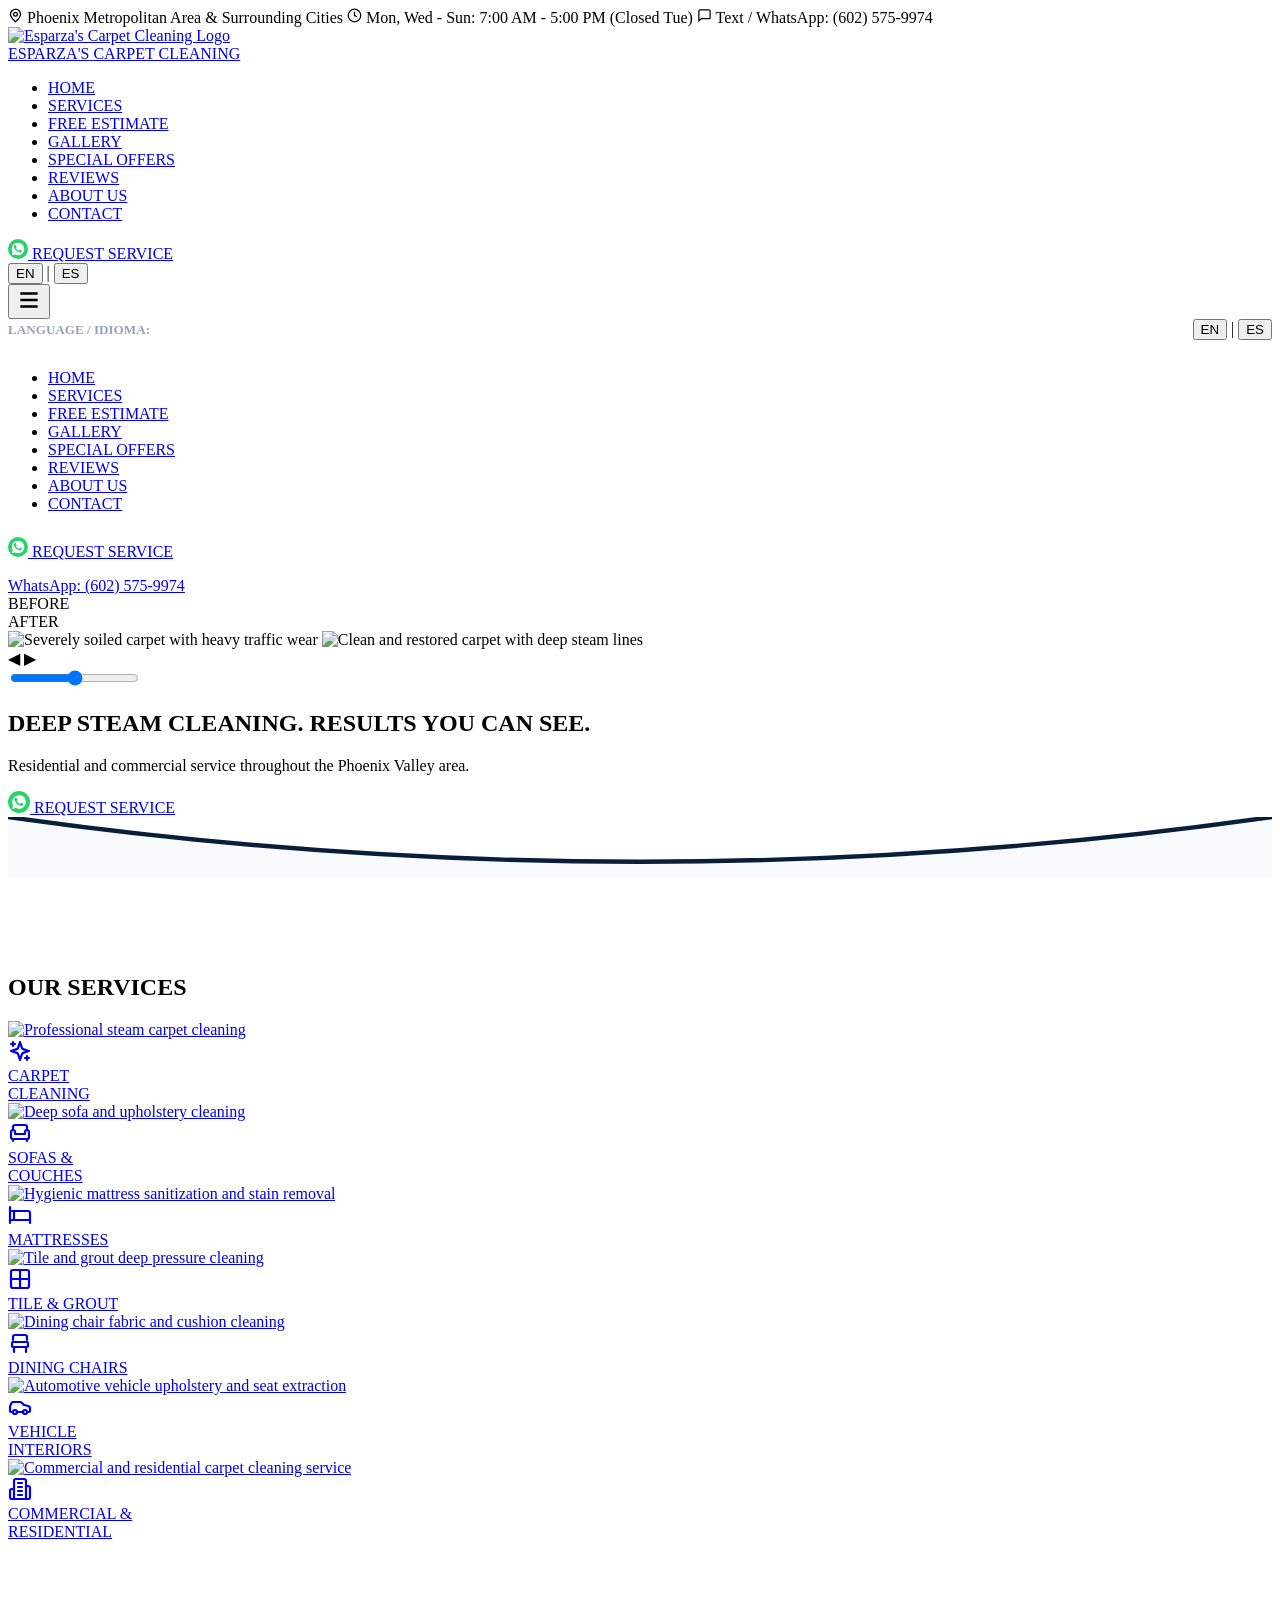
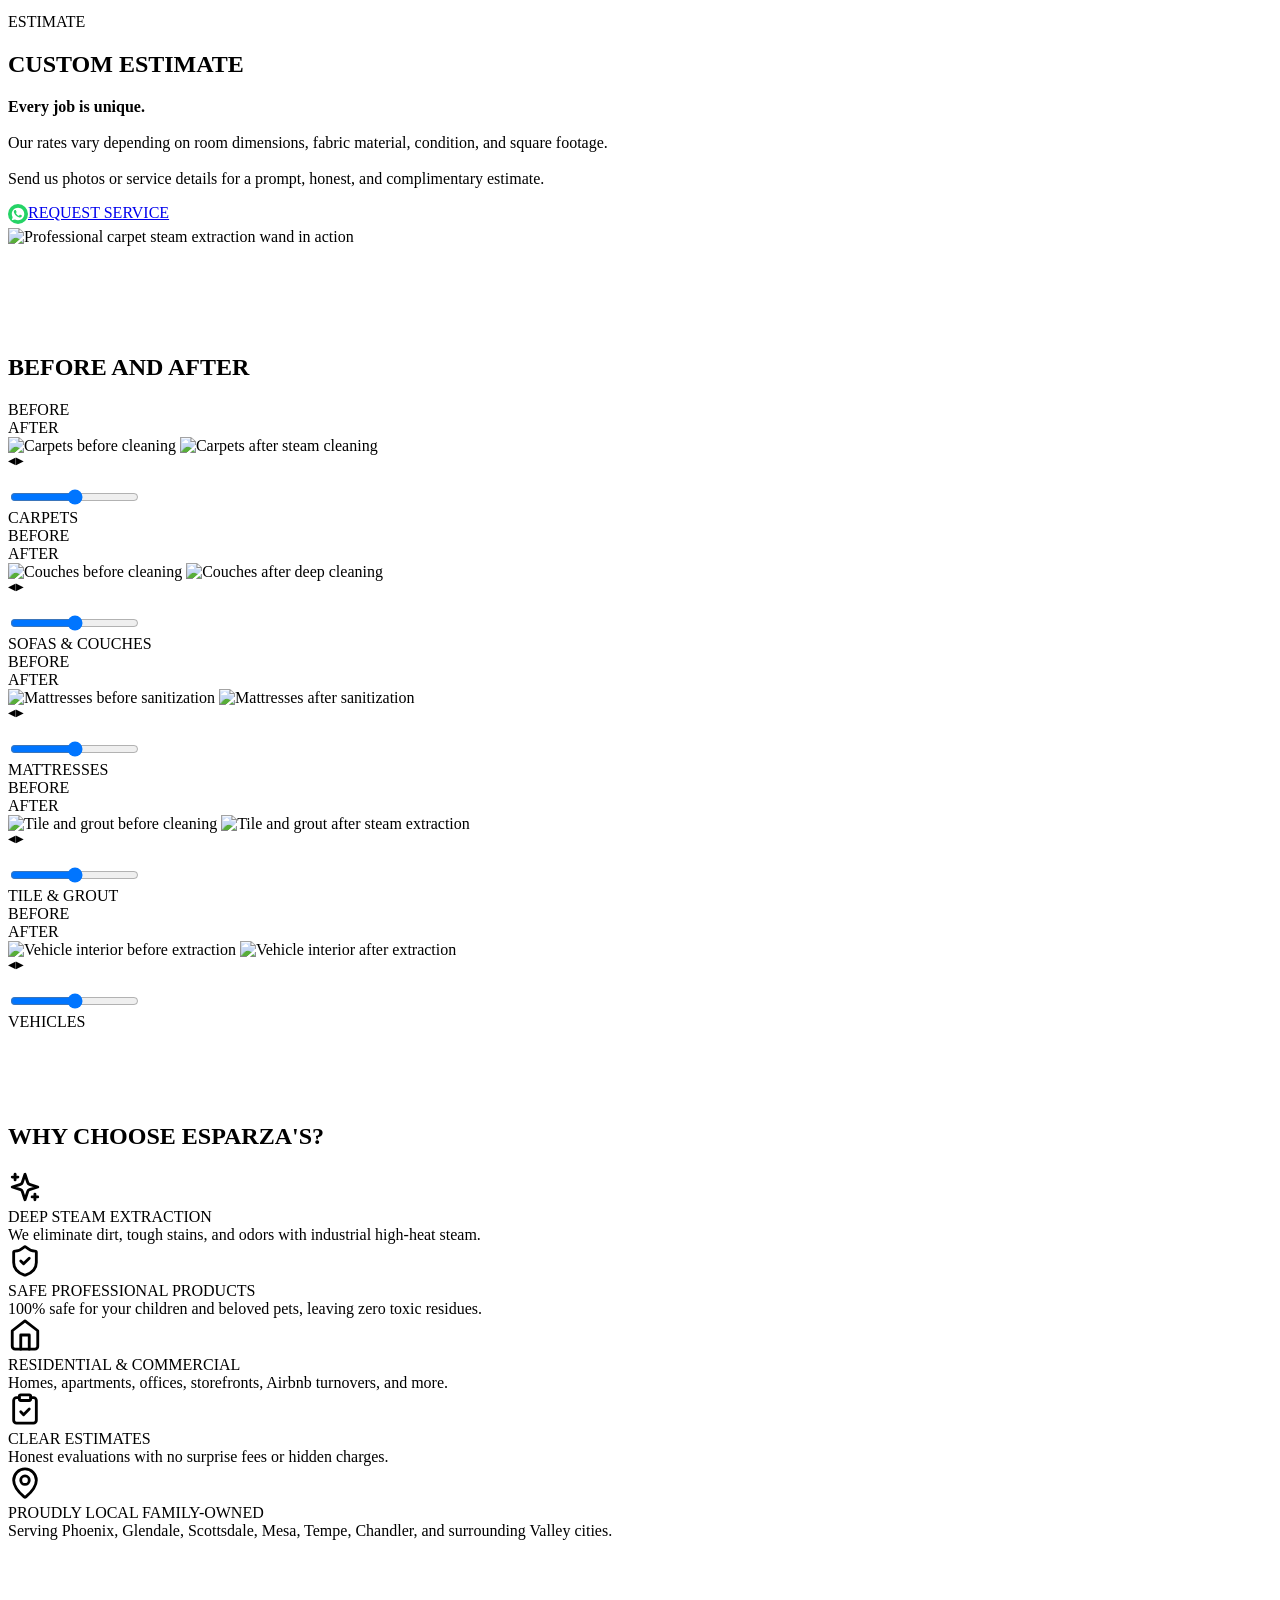
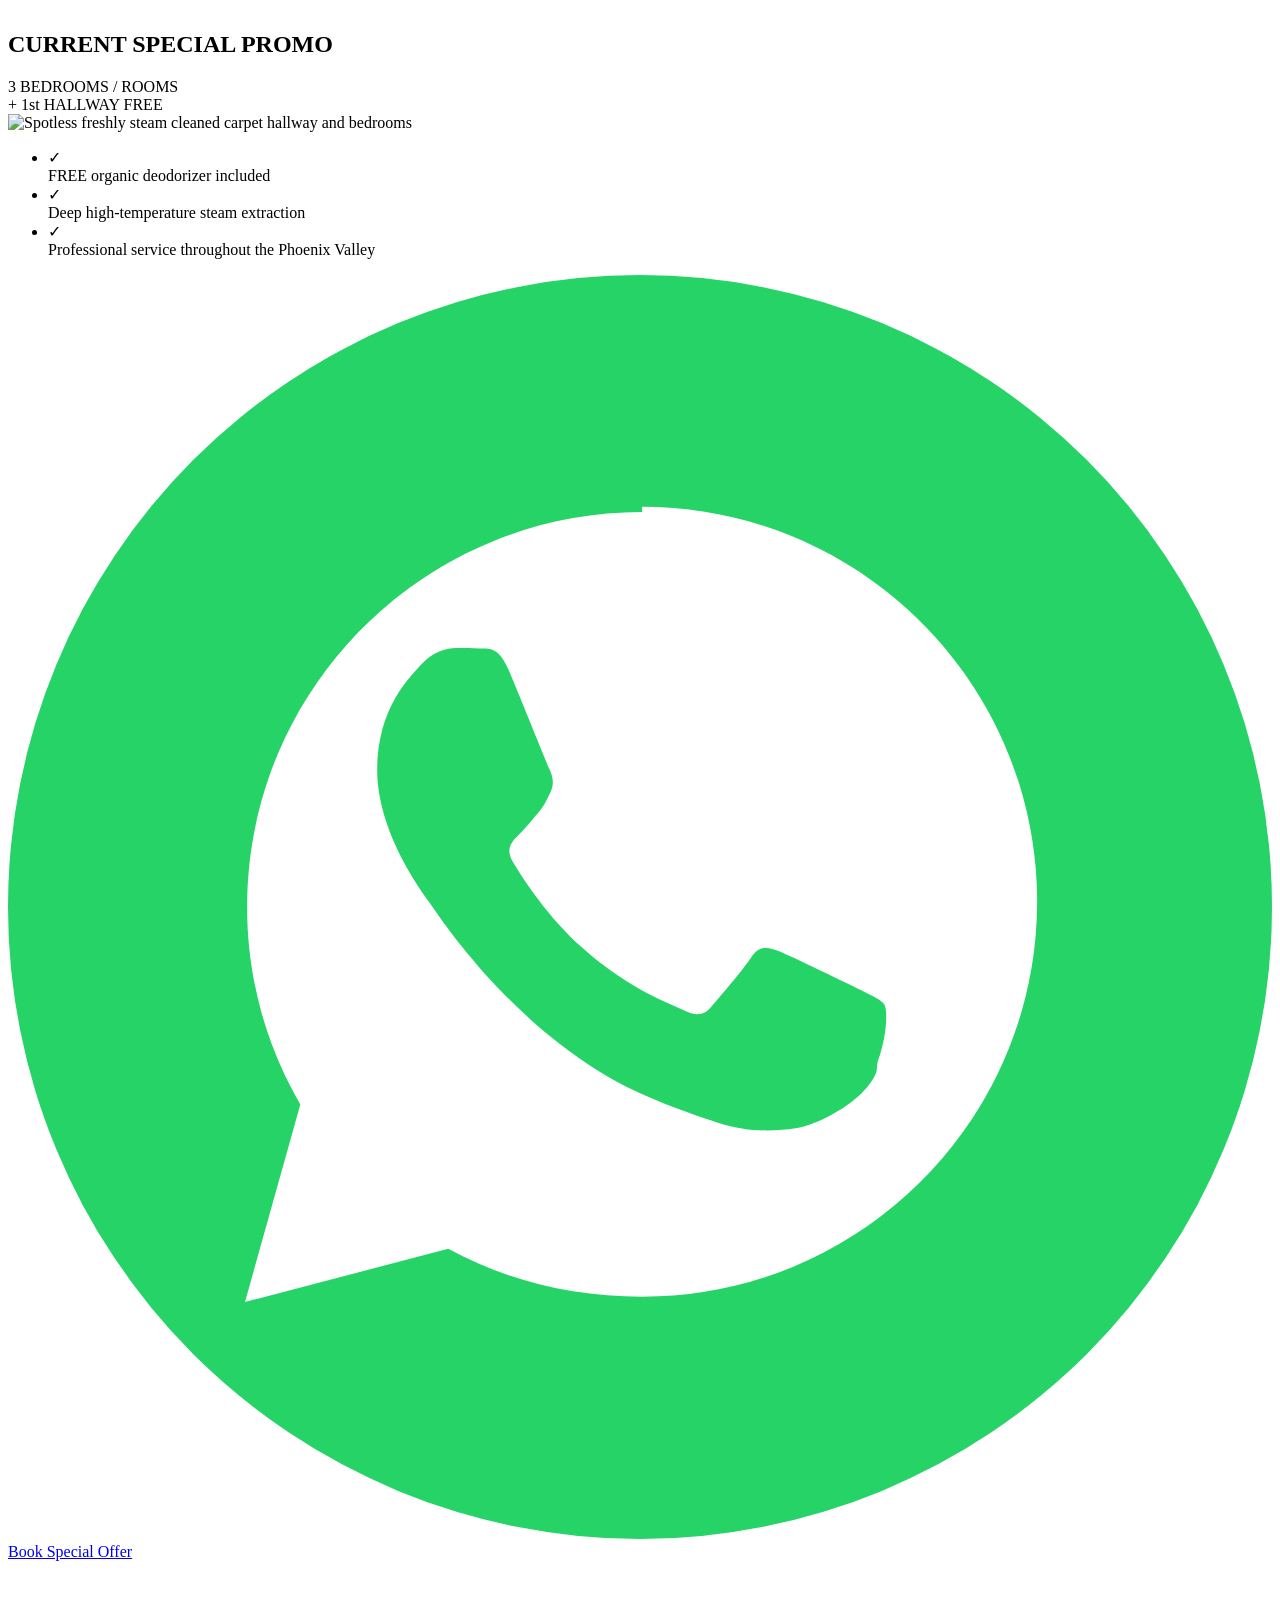
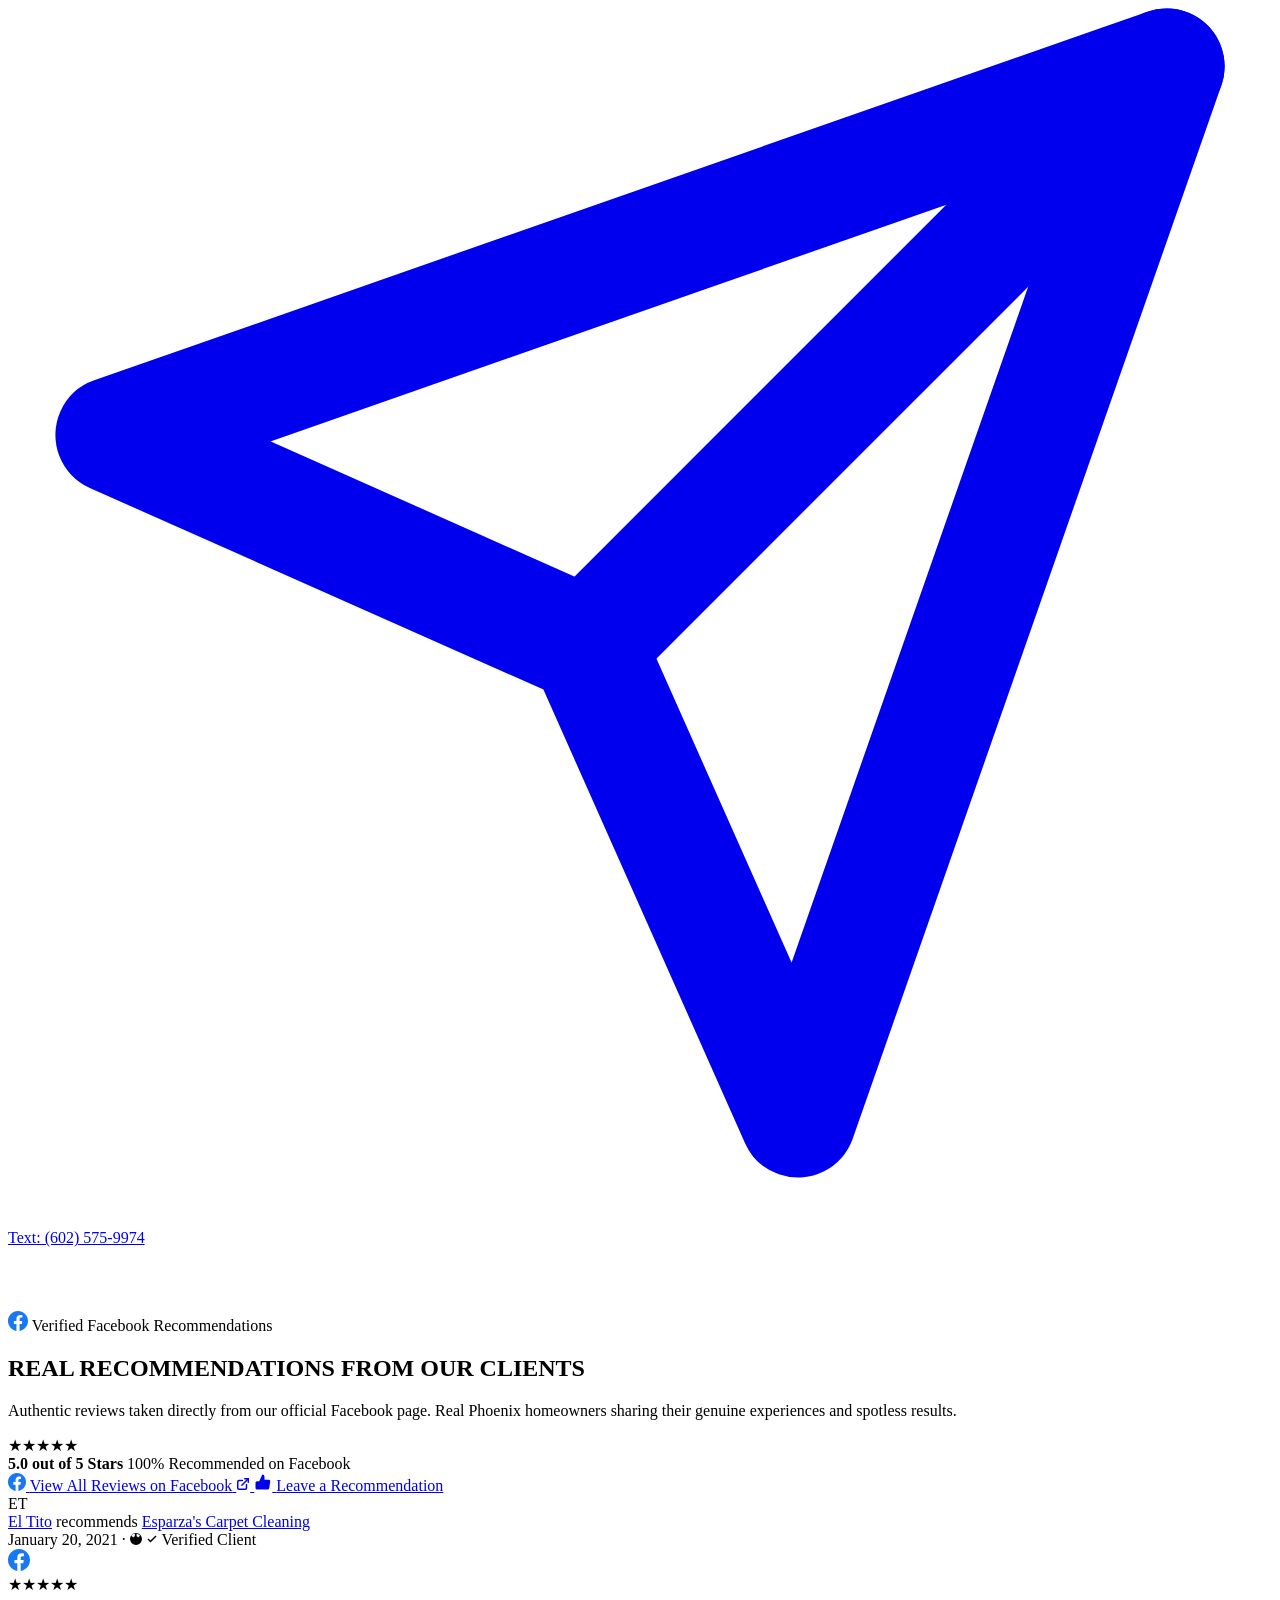
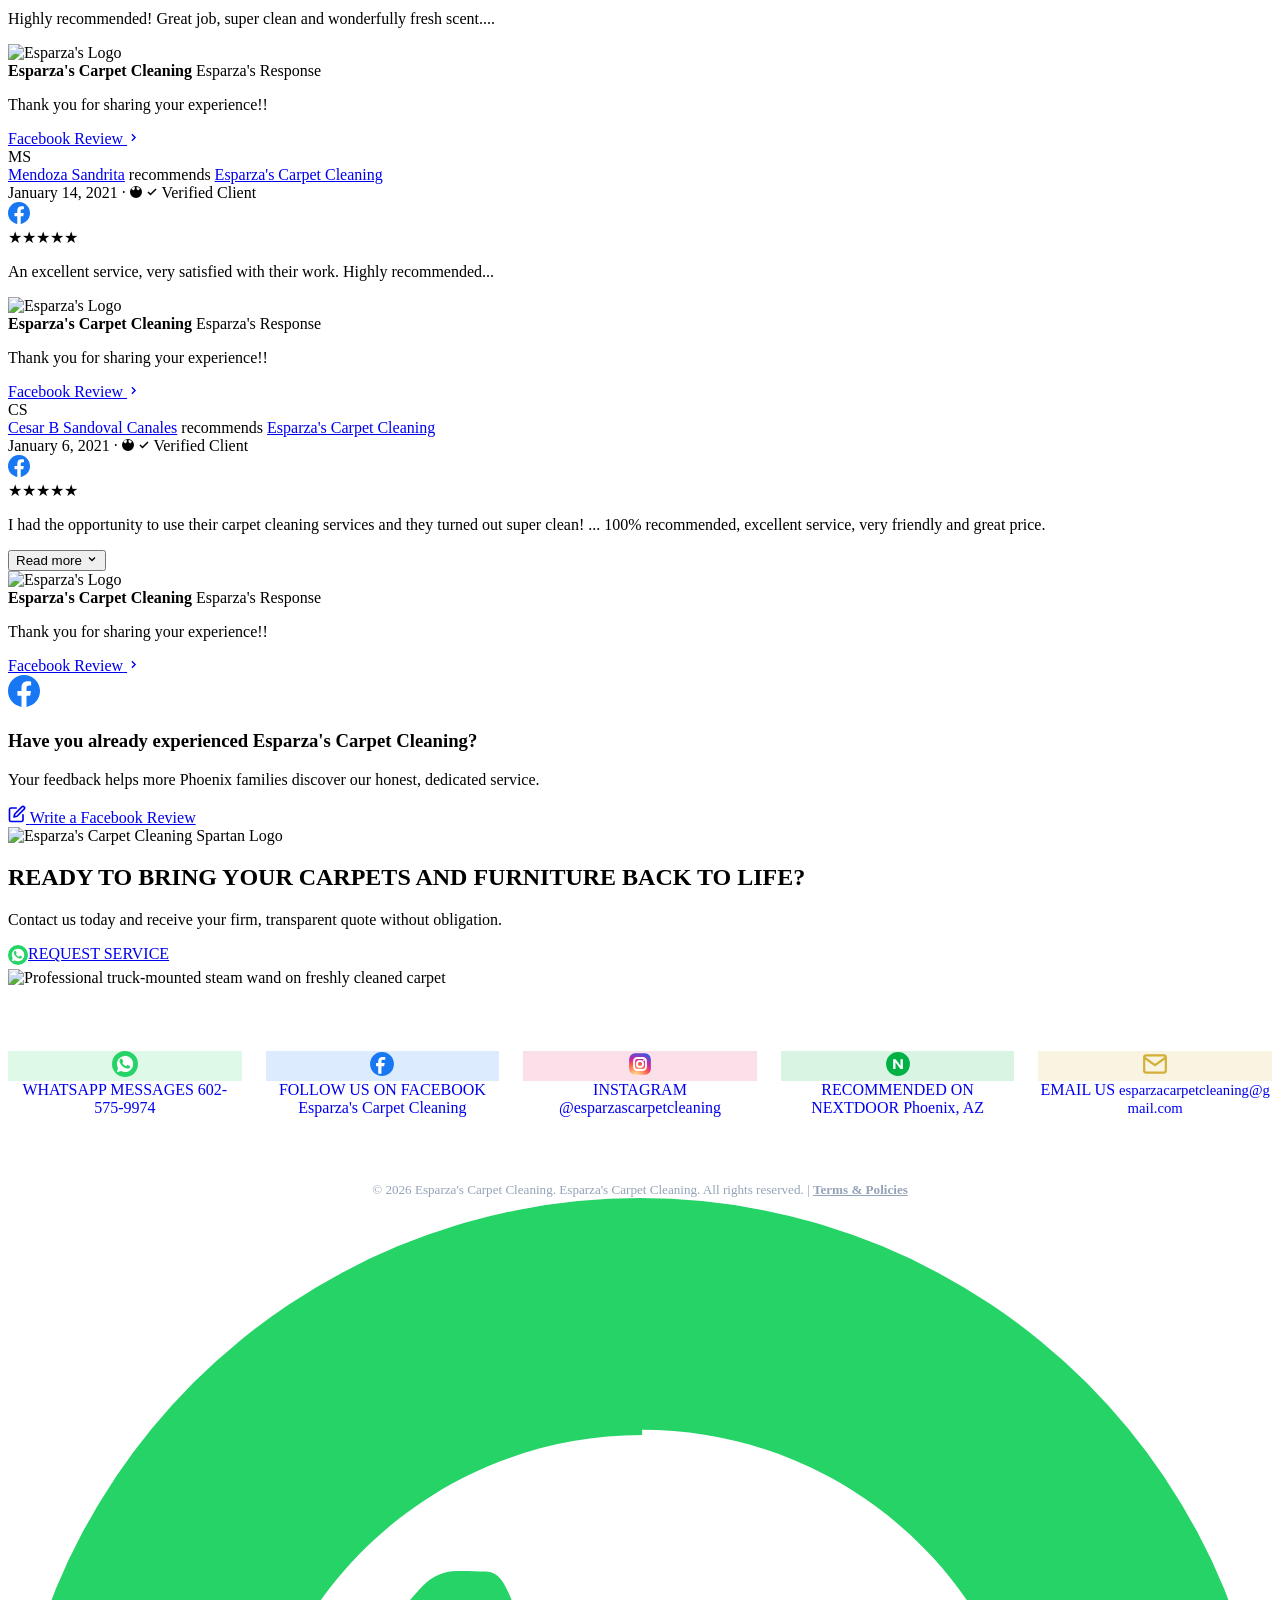
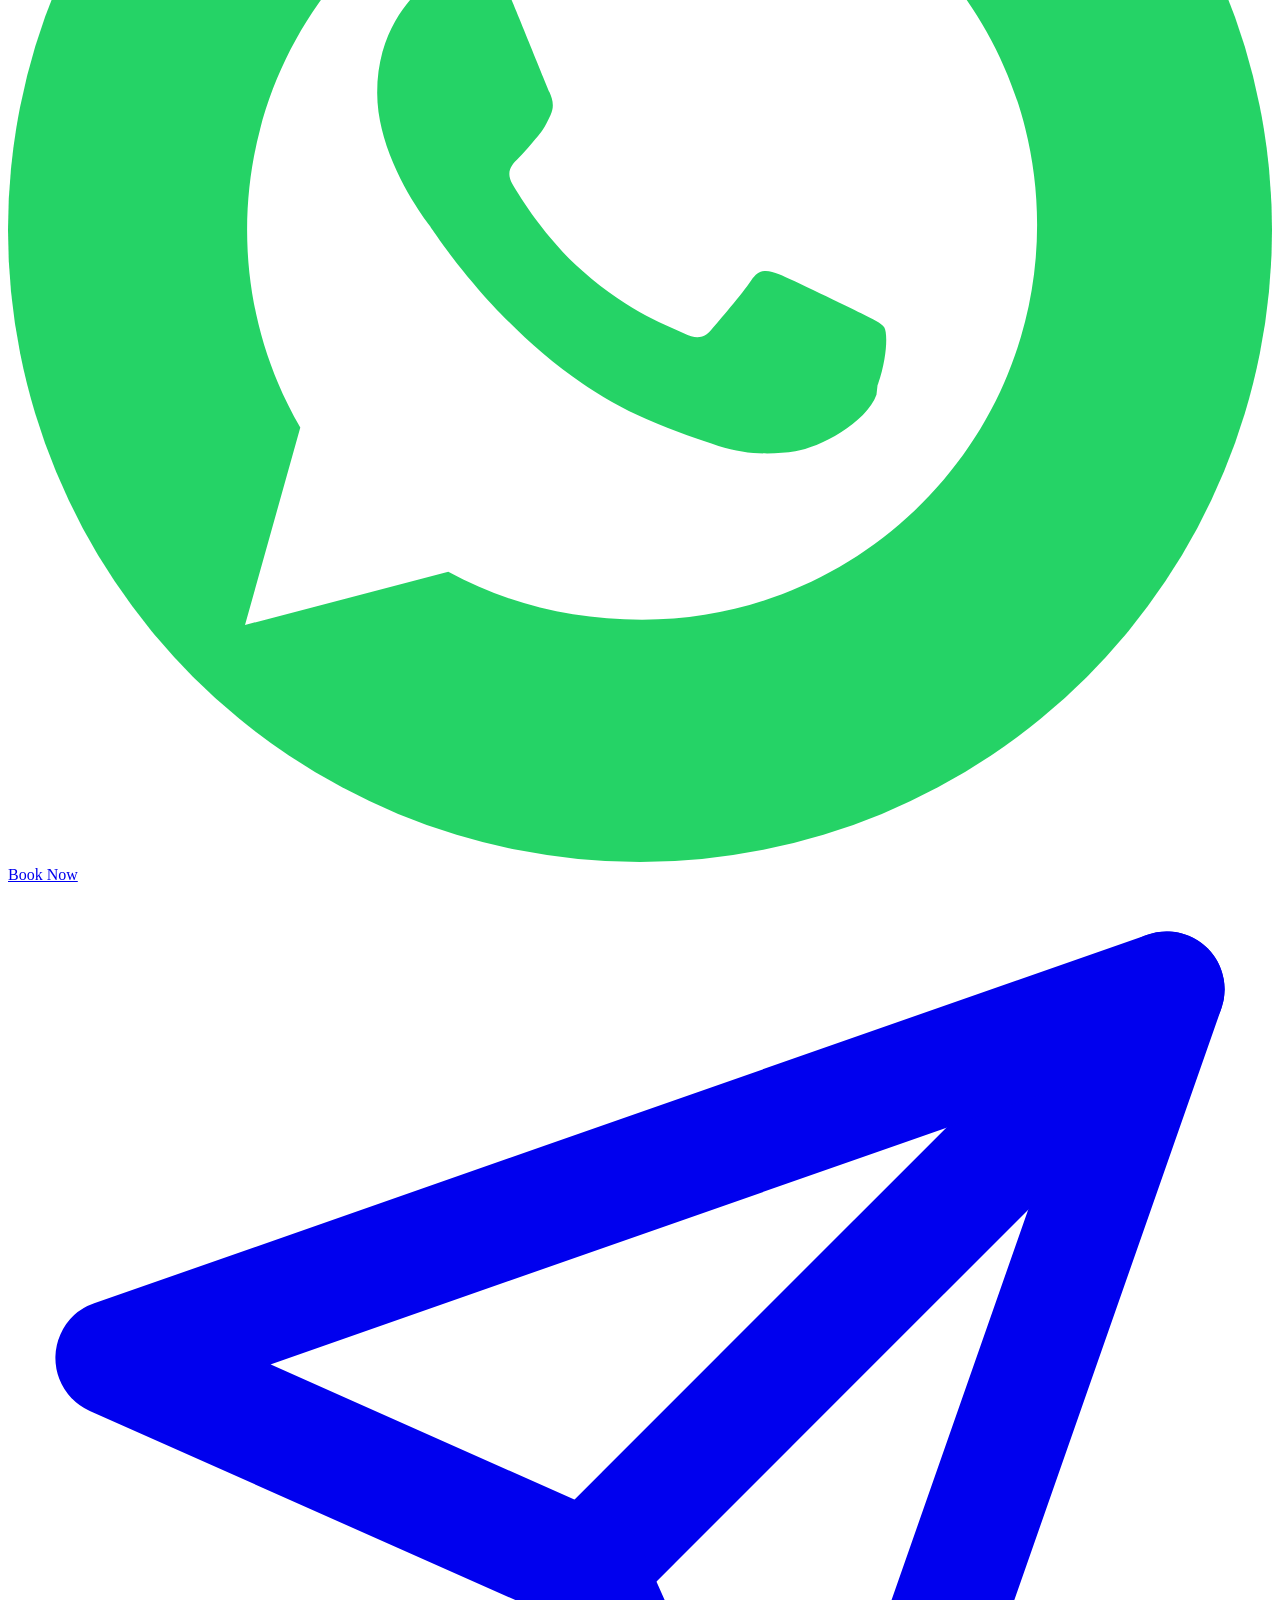
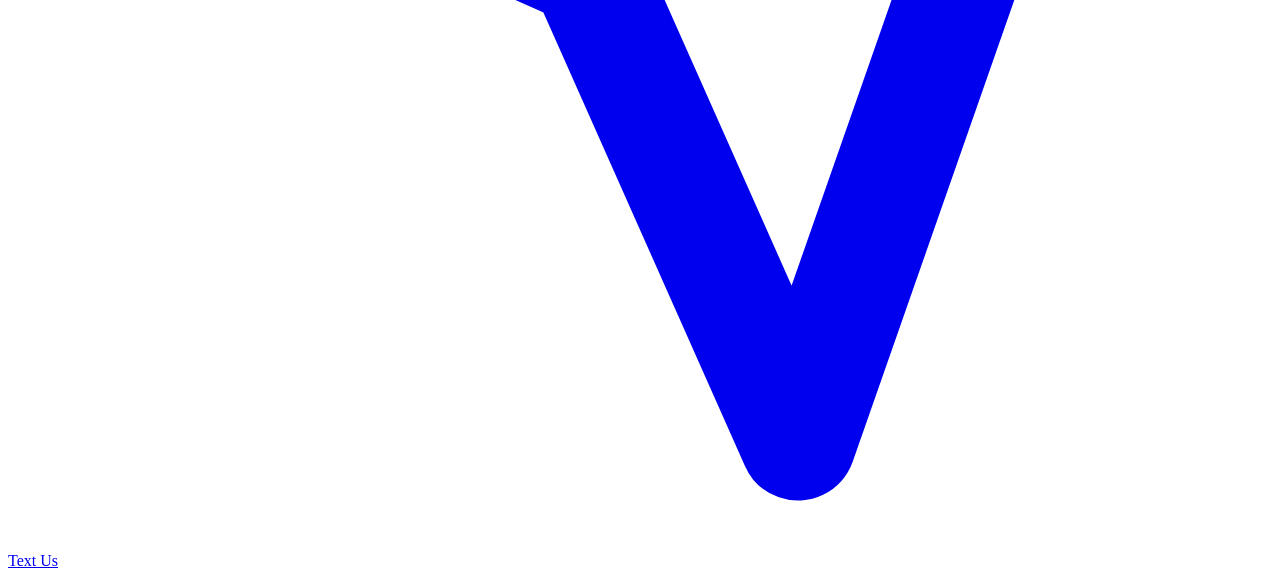
==== index.html @ 00a653f3 "Add files via upload" ====
<!DOCTYPE html>
<html lang="en">
<head>
  <meta charset="UTF-8">
  <meta name="viewport" content="width=device-width, initial-scale=1.0">
  <title>Esparza's Carpet Cleaning | Deep Residential &amp; Commercial Steam Cleaning in Phoenix, AZ</title>
  <meta name="description" content="Esparza's Carpet Cleaning in Phoenix, AZ. Deep steam extraction for carpets, couches, mattresses, tile &amp; grout, and upholstery. Professional-grade products safe for children and pets. Request your free estimate today!">
  <!-- Google Fonts & Stylesheets -->
  <link rel="stylesheet" href="css/styles.css">
  <link rel="stylesheet" href="css/components.css">
  <link rel="icon" type="image/svg+xml" href="assets/images/logo.svg">
</head>
<body>

  <!-- Top Notice Bar -->
  <div class="top-notice-bar">
    <div class="container">
      <div class="top-notice-info">
        <span class="top-notice-item">
          <svg width="15" height="15" viewBox="0 0 24 24" fill="none" stroke="currentColor" stroke-width="2"><path d="M12 2a8 8 0 0 0-8 8c0 5.25 8 12 8 12s8-6.75 8-12a8 8 0 0 0-8-8z"/><circle cx="12" cy="10" r="3"/></svg>
          <span data-i18n="top_area">Phoenix Metropolitan Area &amp; Surrounding Cities</span>
        </span>
        <span class="top-notice-item">
          <svg width="15" height="15" viewBox="0 0 24 24" fill="none" stroke="currentColor" stroke-width="2"><circle cx="12" cy="12" r="10"/><polyline points="12 6 12 12 16 14"/></svg>
          <span data-i18n="top_hours">Mon, Wed - Sun: 7:00 AM - 5:00 PM (Closed Tue)</span>
        </span>
        <span class="top-notice-item">
          <svg width="15" height="15" viewBox="0 0 24 24" fill="none" stroke="currentColor" stroke-width="2" stroke-linecap="round" stroke-linejoin="round"><path d="M21 15a2 2 0 0 1-2 2H7l-4 4V5a2 2 0 0 1 2-2h14a2 2 0 0 1 2 2z"/></svg>
          <span data-i18n="top_direct">Text / WhatsApp: (602) 575-9974</span>
        </span>
      </div>
    </div>
  </div>

  <!-- Header Fijo -->
  <header class="site-header">
    <div class="container header-inner">
      <a href="index.html" class="brand-logo" title="Esparza's Carpet Cleaning">
        <img src="assets/images/logo-spartan.png" alt="Esparza's Carpet Cleaning Logo" width="60" height="60" data-i18n-alt="logo_main_alt">
        <div class="logo-text-group">
          <span class="logo-main-text">ESPARZA'S</span>
          <span class="logo-sub-text">CARPET CLEANING</span>
        </div>
      </a>

      <!-- Desktop Navigation -->
      <nav class="main-nav">
        <ul class="nav-links">
          <li><a href="index.html" class="nav-link active" data-i18n="nav_inicio">HOME</a></li>
          <li><a href="servicios.html" class="nav-link" data-i18n="nav_servicios">SERVICES</a></li>
          <li><a href="#tarifas" class="nav-link" data-i18n="nav_tarifas">FREE ESTIMATE</a></li>
          <li><a href="galeria.html" class="nav-link" data-i18n="nav_galeria">GALLERY</a></li>
          <li><a href="#promociones" class="nav-link" data-i18n="nav_promociones">SPECIAL OFFERS</a></li>
          <li><a href="#comentarios" class="nav-link" data-i18n="nav_resenas">REVIEWS</a></li>
          <li><a href="nosotros.html" class="nav-link" data-i18n="nav_nosotros">ABOUT US</a></li>
          <li><a href="contacto.html" class="nav-link" data-i18n="nav_contacto">CONTACT</a></li>
        </ul>
        <a href="solicitud.html" class="btn-nav-gold">
          <svg width="20" height="20" viewBox="0 0 24 24" fill="none" style="flex-shrink: 0;"><circle cx="12" cy="12" r="12" fill="#25D366"/><path d="M12.04 4.5c-4.14 0-7.5 3.36-7.5 7.5 0 1.33.35 2.62 1.01 3.75L4.5 19.5l3.86-1.01c1.1.6 2.34.91 3.68.91 4.14 0 7.5-3.36 7.5-7.5s-3.36-7.5-7.5-7.5zm4.45 10.63c-.19.53-1.09 1.01-1.54 1.07-.39.06-.9.08-1.46-.1-.34-.11-.79-.26-1.37-.51-2.43-1.05-4-3.52-4.12-3.68-.12-.16-.99-1.32-.99-2.51 0-1.19.63-1.78.85-2.02.22-.24.48-.3.64-.3.16 0 .32 0 .46.01.15.01.35-.06.55.42.21.49.71 1.74.77 1.87.06.13.1.28.02.44-.08.16-.12.26-.24.4-.12.14-.26.31-.37.42-.12.12-.25.25-.11.49.14.24.62 1.02 1.33 1.65.91.81 1.68 1.06 1.92 1.18.24.12.38.1.52-.06.14-.16.6-.7.76-.94.16-.24.32-.2.53-.12.21.08 1.33.63 1.56.74.23.12.38.18.44.27.06.1.06.57-.13 1.1z" fill="#FFFFFF"/></svg>
          <span data-i18n="nav_cta">REQUEST SERVICE</span>
        </a>

        <!-- Language Switcher Toggle -->
        <div class="lang-switch-container" title="Change language / Cambiar idioma">
          <button type="button" class="lang-btn active" data-lang="en">EN</button>
          <span class="lang-separator">|</span>
          <button type="button" class="lang-btn" data-lang="es">ES</button>
        </div>
      </nav>

      <!-- Mobile Menu Toggle Button -->
      <button class="mobile-toggle-btn" aria-label="Mobile Navigation Menu" data-i18n-aria="nav_menu_aria" aria-expanded="false">
        <svg width="26" height="26" viewBox="0 0 24 24" fill="none" stroke="currentColor" stroke-width="2.5"><path d="M4 6h16M4 12h16M4 18h16"/></svg>
      </button>
    </div>
  </header>

  <!-- Mobile Drawer -->
  <div class="mobile-menu-drawer">
    <div style="display: flex; justify-content: space-between; align-items: center; margin-bottom: 1rem; padding-bottom: 0.75rem; border-bottom: 1px solid rgba(255,255,255,0.1);">
      <span style="font-size: 0.82rem; color: #94A3B8; font-weight: 700;">LANGUAGE / IDIOMA:</span>
      <div class="lang-switch-container">
        <button type="button" class="lang-btn active" data-lang="en">EN</button>
        <span class="lang-separator">|</span>
        <button type="button" class="lang-btn" data-lang="es">ES</button>
      </div>
    </div>
    <ul class="mobile-nav-links">
      <li><a href="index.html" class="nav-link active" data-i18n="nav_inicio">HOME</a></li>
      <li><a href="servicios.html" class="nav-link" data-i18n="nav_servicios">SERVICES</a></li>
      <li><a href="#tarifas" class="nav-link" data-i18n="nav_tarifas">FREE ESTIMATE</a></li>
      <li><a href="galeria.html" class="nav-link" data-i18n="nav_galeria">GALLERY</a></li>
      <li><a href="#promociones" class="nav-link" data-i18n="nav_promociones">SPECIAL OFFERS</a></li>
      <li><a href="#comentarios" class="nav-link" data-i18n="nav_resenas">REVIEWS</a></li>
      <li><a href="nosotros.html" class="nav-link" data-i18n="nav_nosotros">ABOUT US</a></li>
      <li><a href="contacto.html" class="nav-link" data-i18n="nav_contacto">CONTACT</a></li>
    </ul>
    <div style="margin-top: 1.5rem; display: flex; flex-direction: column; gap: 1rem;">
      <a href="solicitud.html" class="btn-nav-gold" style="width: 100%; justify-content: center;">
        <svg width="20" height="20" viewBox="0 0 24 24" fill="none" style="flex-shrink: 0;"><circle cx="12" cy="12" r="12" fill="#25D366"/><path d="M12.04 4.5c-4.14 0-7.5 3.36-7.5 7.5 0 1.33.35 2.62 1.01 3.75L4.5 19.5l3.86-1.01c1.1.6 2.34.91 3.68.91 4.14 0 7.5-3.36 7.5-7.5s-3.36-7.5-7.5-7.5zm4.45 10.63c-.19.53-1.09 1.01-1.54 1.07-.39.06-.9.08-1.46-.1-.34-.11-.79-.26-1.37-.51-2.43-1.05-4-3.52-4.12-3.68-.12-.16-.99-1.32-.99-2.51 0-1.19.63-1.78.85-2.02.22-.24.48-.3.64-.3.16 0 .32 0 .46.01.15.01.35-.06.55.42.21.49.71 1.74.77 1.87.06.13.1.28.02.44-.08.16-.12.26-.24.4-.12.14-.26.31-.37.42-.12.12-.25.25-.11.49.14.24.62 1.02 1.33 1.65.91.81 1.68 1.06 1.92 1.18.24.12.38.1.52-.06.14-.16.6-.7.76-.94.16-.24.32-.2.53-.12.21.08 1.33.63 1.56.74.23.12.38.18.44.27.06.1.06.57-.13 1.1z" fill="#FFFFFF"/></svg>
        <span data-i18n="nav_cta">REQUEST SERVICE</span>
      </a>
      <a href="https://wa.me/16025759974" target="_blank" rel="noopener" class="btn btn-secondary" style="width: 100%; justify-content: center;" data-i18n="nav_call">WhatsApp: (602) 575-9974</a>
    </div>
  </div>

  <main>
    <!-- HERO IMMERSIVO DE ANCHO COMPLETO (EXACTO A LA IMAGEN DE REFERENCIA) -->
    <section class="hero-immersive-section">
      <!-- Full-bleed Before/After interactive container -->
      <div class="before-after-container hero-immersive-slider" id="hero-slider">
        <!-- Badges exactos al screenshot -->
        <div class="hero-badge-pill badge-antes" data-i18n="hero_antes">BEFORE</div>
        <div class="hero-badge-pill badge-despues" data-i18n="hero_despues">AFTER</div>

        <!-- Real Photographic Carpet Textures (Perfect Pixel Alignment) -->
        <img src="assets/images/hero-1.jpg" alt="Severely soiled carpet with heavy traffic wear" class="ba-image ba-image-before" data-i18n-alt="img_hero_before_alt">
        <img src="assets/images/hero-2.jpg" alt="Clean and restored carpet with deep steam lines" class="ba-image ba-image-after" data-i18n-alt="img_hero_after_alt">

        <!-- Draggable Handle with Circle Button and Left/Right Arrows -->
        <div class="ba-handle hero-handle">
          <div class="ba-handle-button hero-handle-button">
            <span class="hero-handle-arrow-left">&#9664;</span>
            <span class="hero-handle-arrow-right">&#9654;</span>
          </div>
        </div>

        <input type="range" min="0" max="100" value="50" class="ba-range-input" aria-label="Slide to compare before and after" data-i18n-aria="hero_slider_aria">
      </div>

      <!-- Centered Impact Headline & CTA Overlaid Directly On Carpet -->
      <div class="hero-impact-overlay">
        <div class="hero-impact-text-wrapper">
          <h1 class="hero-impact-title">
            <span class="hero-impact-line" data-i18n="hero_title_1">DEEP STEAM CLEANING.</span>
            <span class="hero-impact-line" data-i18n="hero_title_2">RESULTS YOU CAN SEE.</span>
          </h1>
          <p class="hero-impact-subtitle" data-i18n="hero_sub">Residential and commercial service throughout the Phoenix Valley area.</p>
          <a href="solicitud.html" class="hero-btn-gold">
            <svg width="22" height="22" viewBox="0 0 24 24" fill="none" style="flex-shrink: 0;"><circle cx="12" cy="12" r="12" fill="#25D366"/><path d="M12.04 4.5c-4.14 0-7.5 3.36-7.5 7.5 0 1.33.35 2.62 1.01 3.75L4.5 19.5l3.86-1.01c1.1.6 2.34.91 3.68.91 4.14 0 7.5-3.36 7.5-7.5s-3.36-7.5-7.5-7.5zm4.45 10.63c-.19.53-1.09 1.01-1.54 1.07-.39.06-.9.08-1.46-.1-.34-.11-.79-.26-1.37-.51-2.43-1.05-4-3.52-4.12-3.68-.12-.16-.99-1.32-.99-2.51 0-1.19.63-1.78.85-2.02.22-.24.48-.3.64-.3.16 0 .32 0 .46.01.15.01.35-.06.55.42.21.49.71 1.74.77 1.87.06.13.1.28.02.44-.08.16-.12.26-.24.4-.12.14-.26.31-.37.42-.12.12-.25.25-.11.49.14.24.62 1.02 1.33 1.65.91.81 1.68 1.06 1.92 1.18.24.12.38.1.52-.06.14-.16.6-.7.76-.94.16-.24.32-.2.53-.12.21.08 1.33.63 1.56.74.23.12.38.18.44.27.06.1.06.57-.13 1.1z" fill="#FFFFFF"/></svg>
            <span data-i18n="hero_cta">REQUEST SERVICE</span>
          </a>
        </div>
      </div>

      <!-- Curved Blue Wave Separator at bottom of Hero -->
      <div class="hero-wave-bottom">
        <svg viewBox="0 0 1440 70" fill="none" preserveAspectRatio="none">
          <path d="M0,0 C480,68 960,68 1440,0 L1440,70 L0,70 Z" fill="#F8FAFC"/>
          <path d="M0,0 C480,68 960,68 1440,0" stroke="#081E3B" stroke-width="5" fill="none"/>
        </svg>
      </div>
    </section>

    <!-- ================================================================
         1. NUESTROS SERVICIOS (7 FOTOS CON BADGES CIRCULARES AZULES)
         ================================================================ -->
    <section class="section section-light" id="servicios" style="padding: 4.5rem 0 3.5rem 0;">
      <div class="container" style="max-width: 1400px;">
        <h2 class="section-title-flanked reveal-on-scroll" data-i18n="sec_services_title">OUR SERVICES</h2>

        <div class="services-row-7">
          <!-- 1: Alfombras -->
          <a href="servicios.html#alfombras" class="service-card-clean reveal-on-scroll stagger-1">
            <div class="service-card-thumb-wrap">
              <img src="assets/images/CARPETCLEANING.jpg" alt="Professional steam carpet cleaning" data-i18n-alt="img_srv_carpet_alt">
            </div>
            <div class="service-badge-circle" title="Deep Steam Carpet Cleaning" data-i18n-title="title_srv_carpet">
              <svg width="24" height="24" viewBox="0 0 24 24" fill="none" stroke="currentColor" stroke-width="2.2" stroke-linecap="round" stroke-linejoin="round">
                <path d="m12 3-1.912 5.813a2 2 0 0 1-1.275 1.275L3 12l5.813 1.912a2 2 0 0 1 1.275 1.275L12 21l1.912-5.813a2 2 0 0 1 1.275-1.275L21 12l-5.813-1.912a2 2 0 0 1-1.275-1.275L12 3Z"/>
                <path d="M5 3v4"/>
                <path d="M19 17v4"/>
                <path d="M3 5h4"/>
                <path d="M17 19h4"/>
              </svg>
            </div>
            <div class="service-card-title-clean" data-i18n="srv_carpet">CARPET<br>CLEANING</div>
          </a>

          <!-- 2: Sofás y Sillones -->
          <a href="servicios.html#sofas" class="service-card-clean reveal-on-scroll stagger-2">
            <div class="service-card-thumb-wrap">
              <img src="assets/images/SOFAS&COUCHES.jpg" alt="Deep sofa and upholstery cleaning" data-i18n-alt="img_srv_sofas_alt">
            </div>
            <div class="service-badge-circle" title="Couches, Sofas &amp; Upholstery" data-i18n-title="title_srv_sofas">
              <svg width="24" height="24" viewBox="0 0 24 24" fill="none" stroke="currentColor" stroke-width="2.2" stroke-linecap="round" stroke-linejoin="round">
                <path d="M19 9V6a2 2 0 0 0-2-2H7a2 2 0 0 0-2 2v3"/>
                <path d="M3 16a2 2 0 0 0 2 2h14a2 2 0 0 0 2-2v-5a2 2 0 0 0-4 0v2H7v-2a2 2 0 0 0-4 0Z"/>
                <path d="M5 18v2"/>
                <path d="M19 18v2"/>
              </svg>
            </div>
            <div class="service-card-title-clean" data-i18n="srv_sofa">SOFAS &amp;<br>COUCHES</div>
          </a>

          <!-- 3: Colchones -->
          <a href="servicios.html#colchones" class="service-card-clean reveal-on-scroll stagger-3">
            <div class="service-card-thumb-wrap">
              <img src="assets/images/MATTRESSES.jpg" alt="Hygienic mattress sanitization and stain removal" data-i18n-alt="img_srv_mattress_alt">
            </div>
            <div class="service-badge-circle" title="Deep Mattress Sanitization" data-i18n-title="title_srv_mattress">
              <svg width="24" height="24" viewBox="0 0 24 24" fill="none" stroke="currentColor" stroke-width="2.2" stroke-linecap="round" stroke-linejoin="round">
                <path d="M2 4v16"/>
                <path d="M2 8h18a2 2 0 0 1 2 2v10"/>
                <path d="M2 17h20"/>
                <path d="M6 8v9"/>
              </svg>
            </div>
            <div class="service-card-title-clean" data-i18n="srv_mattress">MATTRESSES</div>
          </a>

          <!-- 4: Pisos -->
          <a href="servicios.html#pisos" class="service-card-clean reveal-on-scroll stagger-4">
            <div class="service-card-thumb-wrap">
              <img src="assets/images/TILE&GROUT.jpg" alt="Tile and grout deep pressure cleaning" data-i18n-alt="img_srv_tile_alt">
            </div>
            <div class="service-badge-circle" title="Tile &amp; Grout Deep Cleaning" data-i18n-title="title_srv_tile">
              <svg width="24" height="24" viewBox="0 0 24 24" fill="none" stroke="currentColor" stroke-width="2.2" stroke-linecap="round" stroke-linejoin="round">
                <rect width="18" height="18" x="3" y="3" rx="2"/>
                <path d="M3 12h18"/>
                <path d="M12 3v18"/>
              </svg>
            </div>
            <div class="service-card-title-clean" data-i18n="srv_tile">TILE &amp; GROUT</div>
          </a>

          <!-- 5: Sillas -->
          <a href="servicios.html#sillas" class="service-card-clean reveal-on-scroll stagger-5">
            <div class="service-card-thumb-wrap">
              <img src="assets/images/DININGCHAIRS.jpg" alt="Dining chair fabric and cushion cleaning" data-i18n-alt="img_srv_chairs_alt">
            </div>
            <div class="service-badge-circle" title="Dining &amp; Upholstered Chairs" data-i18n-title="title_srv_chairs">
              <svg width="24" height="24" viewBox="0 0 24 24" fill="none" stroke="currentColor" stroke-width="2.2" stroke-linecap="round" stroke-linejoin="round">
                <path d="M19 9V6a2 2 0 0 0-2-2H7a2 2 0 0 0-2 2v3"/>
                <rect width="16" height="5" x="4" y="11" rx="1"/>
                <path d="M6 16v5"/>
                <path d="M18 16v5"/>
              </svg>
            </div>
            <div class="service-card-title-clean" data-i18n="srv_chairs">DINING CHAIRS</div>
          </a>

          <!-- 6: Interior de Vehículos -->
          <a href="servicios.html#vehiculos" class="service-card-clean reveal-on-scroll stagger-6">
            <div class="service-card-thumb-wrap">
              <img src="assets/images/VEHICLEINTERIORS.jpg" alt="Automotive vehicle upholstery and seat extraction" data-i18n-alt="img_srv_car_alt">
            </div>
            <div class="service-badge-circle" title="Vehicle Interior Detailing &amp; Cleaning" data-i18n-title="title_srv_car">
              <svg width="24" height="24" viewBox="0 0 24 24" fill="none" stroke="currentColor" stroke-width="2.2" stroke-linecap="round" stroke-linejoin="round">
                <path d="M19 17h2c.6 0 1-.4 1-1v-3c0-.9-.7-1.7-1.5-1.9C18.7 10.6 16 10 16 10s-1.3-1.4-2.2-2.3c-.5-.4-1.1-.7-1.8-.7H5c-.6 0-1.1.4-1.4.9l-1.4 2.9A3.7 3.7 0 0 0 2 12v4c0 .6.4 1 1 1h2"/>
                <circle cx="7" cy="17" r="2"/>
                <path d="M9 17h6"/>
                <circle cx="17" cy="17" r="2"/>
              </svg>
            </div>
            <div class="service-card-title-clean" data-i18n="srv_car">VEHICLE<br>INTERIORS</div>
          </a>

          <!-- 7: Comercial y Residencial -->
          <a href="servicios.html#comercial" class="service-card-clean reveal-on-scroll stagger-7">
            <div class="service-card-thumb-wrap">
              <img src="assets/images/commercial-carpet-drying.jpg" alt="Commercial and residential carpet cleaning service" data-i18n-alt="img_srv_commercial_alt">
            </div>
            <div class="service-badge-circle" title="Commercial &amp; Residential Services" data-i18n-title="title_srv_commercial">
              <svg width="24" height="24" viewBox="0 0 24 24" fill="none" stroke="currentColor" stroke-width="2.2" stroke-linecap="round" stroke-linejoin="round">
                <path d="M6 22V4a2 2 0 0 1 2-2h8a2 2 0 0 1 2 2v18Z"/>
                <path d="M6 12H4a2 2 0 0 0-2 2v6a2 2 0 0 0 2 2h2"/>
                <path d="M18 9h2a2 2 0 0 1 2 2v9a2 2 0 0 1-2 2h-2"/>
                <path d="M10 6h4"/>
                <path d="M10 10h4"/>
                <path d="M10 14h4"/>
                <path d="M10 18h4"/>
              </svg>
            </div>
            <div class="service-card-title-clean" data-i18n="srv_commercial">COMMERCIAL &amp;<br>RESIDENTIAL</div>
          </a>
        </div>
      </div>
    </section>

    <!-- ================================================================
         2. TARIFAS: COTIZACIÓN PERSONALIZADA (BANNER INMERSIVO)
         ================================================================ -->
    <section class="section section-light" id="tarifas" style="padding: 1rem 0 4rem 0;">
      <div class="container" style="max-width: 1400px;">
        <div class="banner-custom-quote reveal-on-scroll">
          <div class="banner-quote-content">
            <span class="banner-quote-eyebrow" data-i18n="quote_eyebrow">ESTIMATE</span>
            <h2 class="banner-quote-title" data-i18n="quote_title">CUSTOM ESTIMATE</h2>
            <p class="banner-quote-desc">
              <strong data-i18n="quote_desc_1">Every job is unique.</strong><br><br>
              <span data-i18n="quote_desc_2">Our rates vary depending on room dimensions, fabric material, condition, and square footage.</span><br><br>
              <span data-i18n="quote_desc_3">Send us photos or service details for a prompt, honest, and complimentary estimate.</span>
            </p>
            <div>
              <a href="solicitud.html" class="hero-btn-gold" style="display: inline-flex;">
                <svg width="20" height="20" viewBox="0 0 24 24" fill="none" style="flex-shrink: 0;"><circle cx="12" cy="12" r="12" fill="#25D366"/><path d="M12.04 4.5c-4.14 0-7.5 3.36-7.5 7.5 0 1.33.35 2.62 1.01 3.75L4.5 19.5l3.86-1.01c1.1.6 2.34.91 3.68.91 4.14 0 7.5-3.36 7.5-7.5s-3.36-7.5-7.5-7.5zm4.45 10.63c-.19.53-1.09 1.01-1.54 1.07-.39.06-.9.08-1.46-.1-.34-.11-.79-.26-1.37-.51-2.43-1.05-4-3.52-4.12-3.68-.12-.16-.99-1.32-.99-2.51 0-1.19.63-1.78.85-2.02.22-.24.48-.3.64-.3.16 0 .32 0 .46.01.15.01.35-.06.55.42.21.49.71 1.74.77 1.87.06.13.1.28.02.44-.08.16-.12.26-.24.4-.12.14-.26.31-.37.42-.12.12-.25.25-.11.49.14.24.62 1.02 1.33 1.65.91.81 1.68 1.06 1.92 1.18.24.12.38.1.52-.06.14-.16.6-.7.76-.94.16-.24.32-.2.53-.12.21.08 1.33.63 1.56.74.23.12.38.18.44.27.06.1.06.57-.13 1.1z" fill="#FFFFFF"/></svg>
                <span data-i18n="quote_btn">REQUEST SERVICE</span>
              </a>
            </div>
          </div>
          <div class="banner-quote-image">
            <img src="assets/images/custom-quote-wand.jpg" alt="Professional carpet steam extraction wand in action" data-i18n-alt="img_quote_wand_alt">
          </div>
        </div>
      </div>
    </section>

    <!-- ================================================================
         3. ANTES Y DESPUÉS (5 CASOS CON SLIDERS INTERACTIVOS)
         ================================================================ -->
    <section class="section section-light" id="galeria" style="padding: 1.5rem 0 4.5rem 0;">
      <div class="container" style="max-width: 1400px;">
        <h2 class="section-title-flanked reveal-on-scroll" data-i18n="sec_ba_title">BEFORE AND AFTER</h2>

        <div class="ba-row-5">
          <!-- 1: Alfombras -->
          <div class="ba-card-item reveal-on-scroll stagger-1">
            <div class="before-after-container ba-card-slider-wrap">
              <div class="ba-mini-badge antes" data-i18n="hero_antes">BEFORE</div>
              <div class="ba-mini-badge despues" data-i18n="hero_despues">AFTER</div>
              <img src="assets/images/carpet-room-before.jpg" alt="Carpets before cleaning" data-i18n-alt="idx_ba_carpet_before" class="ba-image ba-image-before">
              <img src="assets/images/carpet-room-after.jpg" alt="Carpets after steam cleaning" data-i18n-alt="idx_ba_carpet_after" class="ba-image ba-image-after">
              <div class="ba-handle">
                <div class="ba-handle-button" style="width: 32px; height: 32px; font-size: 10px;"><span class="hero-handle-arrow-left">&#9664;</span><span class="hero-handle-arrow-right">&#9654;</span></div>
              </div>
              <input type="range" min="0" max="100" value="50" class="ba-range-input" aria-label="Slider Carpets" data-i18n-aria="idx_slider_carpets">
            </div>
            <div class="ba-card-title" data-i18n="ba_carpet">CARPETS</div>
          </div>

          <!-- 2: Sofás y Sillones -->
          <div class="ba-card-item reveal-on-scroll stagger-2">
            <div class="before-after-container ba-card-slider-wrap">
              <div class="ba-mini-badge antes" data-i18n="hero_antes">BEFORE</div>
              <div class="ba-mini-badge despues" data-i18n="hero_despues">AFTER</div>
              <img src="assets/images/real-sofa-before.jpg" alt="Couches before cleaning" data-i18n-alt="idx_ba_sofas_before" class="ba-image ba-image-before">
              <img src="assets/images/real-sofa-after.jpg" alt="Couches after deep cleaning" data-i18n-alt="idx_ba_sofas_after" class="ba-image ba-image-after">
              <div class="ba-handle">
                <div class="ba-handle-button" style="width: 32px; height: 32px; font-size: 10px;"><span class="hero-handle-arrow-left">&#9664;</span><span class="hero-handle-arrow-right">&#9654;</span></div>
              </div>
              <input type="range" min="0" max="100" value="50" class="ba-range-input" aria-label="Slider Couches" data-i18n-aria="idx_slider_couches">
            </div>
            <div class="ba-card-title" data-i18n="ba_sofas">SOFAS &amp; COUCHES</div>
          </div>

          <!-- 3: Colchones -->
          <div class="ba-card-item reveal-on-scroll stagger-3">
            <div class="before-after-container ba-card-slider-wrap">
              <div class="ba-mini-badge antes" data-i18n="hero_antes">BEFORE</div>
              <div class="ba-mini-badge despues" data-i18n="hero_despues">AFTER</div>
              <img src="assets/images/MATTRESSES.jpg" alt="Mattresses before sanitization" data-i18n-alt="idx_ba_mattress_before" class="ba-image ba-image-before">
              <img src="assets/images/mattress-after.jpg" alt="Mattresses after sanitization" data-i18n-alt="idx_ba_mattress_after" class="ba-image ba-image-after">
              <div class="ba-handle">
                <div class="ba-handle-button" style="width: 32px; height: 32px; font-size: 10px;"><span class="hero-handle-arrow-left">&#9664;</span><span class="hero-handle-arrow-right">&#9654;</span></div>
              </div>
              <input type="range" min="0" max="100" value="50" class="ba-range-input" aria-label="Slider Mattresses" data-i18n-aria="idx_slider_mattresses">
            </div>
            <div class="ba-card-title" data-i18n="ba_mattress">MATTRESSES</div>
          </div>

          <!-- 4: Pisos -->
          <div class="ba-card-item reveal-on-scroll stagger-4">
            <div class="before-after-container ba-card-slider-wrap">
              <div class="ba-mini-badge antes" data-i18n="hero_antes">BEFORE</div>
              <div class="ba-mini-badge despues" data-i18n="hero_despues">AFTER</div>
              <img src="assets/images/PISOANTES.jpg" alt="Tile and grout before cleaning" data-i18n-alt="idx_ba_tile_before" class="ba-image ba-image-before">
              <img src="assets/images/PISOLIMPIO.jpg" alt="Tile and grout after steam extraction" data-i18n-alt="idx_ba_tile_after" class="ba-image ba-image-after">
              <div class="ba-handle">
                <div class="ba-handle-button" style="width: 32px; height: 32px; font-size: 10px;"><span class="hero-handle-arrow-left">&#9664;</span><span class="hero-handle-arrow-right">&#9654;</span></div>
              </div>
              <input type="range" min="0" max="100" value="50" class="ba-range-input" aria-label="Slider Tile Floors" data-i18n-aria="idx_slider_tile">
            </div>
            <div class="ba-card-title" data-i18n="ba_floors">TILE &amp; GROUT</div>
          </div>

          <!-- 5: Vehículos -->
          <div class="ba-card-item reveal-on-scroll stagger-5">
            <div class="before-after-container ba-card-slider-wrap">
              <div class="ba-mini-badge antes" data-i18n="hero_antes">BEFORE</div>
              <div class="ba-mini-badge despues" data-i18n="hero_despues">AFTER</div>
              <img src="assets/images/car-seats-before.jpg" alt="Vehicle interior before extraction" data-i18n-alt="idx_ba_car_before" class="ba-image ba-image-before">
              <img src="assets/images/car-seats-after.jpg" alt="Vehicle interior after extraction" data-i18n-alt="idx_ba_car_after" class="ba-image ba-image-after">
              <div class="ba-handle">
                <div class="ba-handle-button" style="width: 32px; height: 32px; font-size: 10px;"><span class="hero-handle-arrow-left">&#9664;</span><span class="hero-handle-arrow-right">&#9654;</span></div>
              </div>
              <input type="range" min="0" max="100" value="50" class="ba-range-input" aria-label="Slider Vehicle Seats" data-i18n-aria="idx_slider_cars">
            </div>
            <div class="ba-card-title" data-i18n="ba_cars">VEHICLES</div>
          </div>
        </div>
      </div>
    </section>

    <!-- ================================================================
         4. ¿POR QUÉ ELEGIR ESPARZA'S? (FRANJA AZUL MARINO DE 5 PILARES)
         ================================================================ -->
    <!-- ================================================================
         4. ¿POR QUÉ ELEGIR ESPARZA'S? (FRANJA AZUL MARINO DE 5 PILARES)
         ================================================================ -->
    <section class="section-why-dark" id="nosotros">
      <div class="container" style="max-width: 1400px;">
        <h2 class="section-title-flanked light reveal-on-scroll" data-i18n="sec_why_title">WHY CHOOSE ESPARZA'S?</h2>

        <div class="why-grid-5">
          <!-- 1: Limpieza profunda -->
          <div class="why-item reveal-on-scroll stagger-1">
            <div class="why-icon-circle" title="Deep Steam Cleaning">
              <svg width="34" height="34" viewBox="0 0 24 24" fill="none" stroke="currentColor" stroke-width="2" stroke-linecap="round" stroke-linejoin="round">
                <path d="m12 3-1.912 5.813a2 2 0 0 1-1.275 1.275L3 12l5.813 1.912a2 2 0 0 1 1.275 1.275L12 21l1.912-5.813a2 2 0 0 1 1.275-1.275L21 12l-5.813-1.912a2 2 0 0 1-1.275-1.275L12 3Z"/>
                <path d="M5 3v4"/>
                <path d="M19 17v4"/>
                <path d="M3 5h4"/>
                <path d="M17 19h4"/>
              </svg>
            </div>
            <div class="why-item-title" data-i18n="why_1_title">DEEP STEAM EXTRACTION</div>
            <div class="why-item-desc" data-i18n="why_1_desc">We eliminate dirt, tough stains, and odors with industrial high-heat steam.</div>
          </div>

          <!-- 2: Productos profesionales -->
          <div class="why-item reveal-on-scroll stagger-2">
            <div class="why-icon-circle" title="Safe Professional Products">
              <svg width="34" height="34" viewBox="0 0 24 24" fill="none" stroke="currentColor" stroke-width="2" stroke-linecap="round" stroke-linejoin="round">
                <path d="M20 13c0 5-3.5 7.5-7.66 8.95a1 1 0 0 1-.67-.01C7.5 20.5 4 18 4 13V6a1 1 0 0 1 1-1c2 0 4.5-1.2 6.24-2.72a1.17 1.17 0 0 1 1.52 0C14.51 3.81 17 5 19 5a1 1 0 0 1 1 1z"/>
                <path d="m9 12 2 2 4-4"/>
              </svg>
            </div>
            <div class="why-item-title" data-i18n="why_2_title">SAFE PROFESSIONAL PRODUCTS</div>
            <div class="why-item-desc" data-i18n="why_2_desc">100% safe for your children and beloved pets, leaving zero toxic residues.</div>
          </div>

          <!-- 3: Servicio residencial y comercial -->
          <div class="why-item reveal-on-scroll stagger-3">
            <div class="why-icon-circle" title="Residential & Commercial Service">
              <svg width="34" height="34" viewBox="0 0 24 24" fill="none" stroke="currentColor" stroke-width="2" stroke-linecap="round" stroke-linejoin="round">
                <path d="m3 9 9-7 9 7v11a2 2 0 0 1-2 2H5a2 2 0 0 1-2-2z"/>
                <polyline points="9 22 9 12 15 12 15 22"/>
              </svg>
            </div>
            <div class="why-item-title" data-i18n="why_3_title">RESIDENTIAL &amp; COMMERCIAL</div>
            <div class="why-item-desc" data-i18n="why_3_desc">Homes, apartments, offices, storefronts, Airbnb turnovers, and more.</div>
          </div>

          <!-- 4: Presupuesto claro -->
          <div class="why-item reveal-on-scroll stagger-4">
            <div class="why-icon-circle" title="Clear & Transparent Estimates">
              <svg width="34" height="34" viewBox="0 0 24 24" fill="none" stroke="currentColor" stroke-width="2" stroke-linecap="round" stroke-linejoin="round">
                <rect width="8" height="4" x="8" y="2" rx="1" ry="1"/>
                <path d="M16 4h2a2 2 0 0 1 2 2v14a2 2 0 0 1-2 2H6a2 2 0 0 1-2-2V6a2 2 0 0 1 2-2h2"/>
                <path d="m9 14 2 2 4-4"/>
              </svg>
            </div>
            <div class="why-item-title" data-i18n="why_4_title">CLEAR ESTIMATES</div>
            <div class="why-item-desc" data-i18n="why_4_desc">Honest evaluations with no surprise fees or hidden charges.</div>
          </div>

          <!-- 5: Orgullosamente local -->
          <div class="why-item reveal-on-scroll stagger-5">
            <div class="why-icon-circle" title="Proudly Local Family-Owned">
              <svg width="34" height="34" viewBox="0 0 24 24" fill="none" stroke="currentColor" stroke-width="2" stroke-linecap="round" stroke-linejoin="round">
                <path d="M20 10c0 4.993-5.539 10.193-7.399 11.799a1 1 0 0 1-1.202 0C9.539 20.193 4 14.993 4 10a8 8 0 0 1 16 0"/>
                <circle cx="12" cy="10" r="3"/>
              </svg>
            </div>
            <div class="why-item-title" data-i18n="why_5_title">PROUDLY LOCAL FAMILY-OWNED</div>
            <div class="why-item-desc" data-i18n="why_5_desc">Serving Phoenix, Glendale, Scottsdale, Mesa, Tempe, Chandler, and surrounding Valley cities.</div>
          </div>
        </div>
      </div>
    </section>

    <!-- ================================================================
         5. PROMOCIÓN ACTUAL (OFERTA ESPECIAL + PASILLO GRATIS)
         ================================================================ -->
    <section class="section section-light" id="promociones" style="padding: 4.5rem 0 4rem 0;">
      <div class="container" style="max-width: 1400px;">
        <h2 class="section-title-flanked reveal-on-scroll" data-i18n="sec_promo_title">CURRENT SPECIAL PROMO</h2>

        <div class="promo-horizontal-card reveal-on-scroll">
          <div class="promo-block-price">
            <div class="promo-block-rooms" data-i18n="promo_rooms">3 BEDROOMS / ROOMS</div>
            <div class="promo-block-number" data-i18n="promo_price"></div>
            <div class="promo-block-ribbon" data-i18n="promo_ribbon">+ 1st HALLWAY FREE</div>
          </div>

          <div class="promo-block-photo">
            <img src="assets/images/promo-hallwayy.jpg" alt="Spotless freshly steam cleaned carpet hallway and bedrooms" data-i18n-alt="img_promo_alt">
          </div>

          <div class="promo-block-details">
            <ul class="promo-checklist">
              <li class="promo-check-item">
                <div class="promo-check-icon">&#10003;</div>
                <span data-i18n="promo_check_1">FREE organic deodorizer included</span>
              </li>
              <li class="promo-check-item">
                <div class="promo-check-icon">&#10003;</div>
                <span data-i18n="promo_check_2">Deep high-temperature steam extraction</span>
              </li>
              <li class="promo-check-item">
                <div class="promo-check-icon">&#10003;</div>
                <span data-i18n="promo_check_3">Professional service throughout the Phoenix Valley</span>
              </li>
            </ul>

            <div class="promo-actions-row">
              <a href="https://wa.me/16025759974?text=Hello%20Esparza's!%20I'd%20like%20to%20claim%20the%20current%20special%20promo%20(3%20rooms%20%2B%20free%20hallway)" target="_blank" rel="noopener" class="promo-btn-action promo-btn-schedule">
                <svg class="promo-action-icon" viewBox="0 0 24 24" fill="none">
                  <circle cx="12" cy="12" r="12" fill="#25D366"/>
                  <path d="M12.04 4.5c-4.14 0-7.5 3.36-7.5 7.5 0 1.33.35 2.62 1.01 3.75L4.5 19.5l3.86-1.01c1.1.6 2.34.91 3.68.91 4.14 0 7.5-3.36 7.5-7.5s-3.36-7.5-7.5-7.5zm4.45 10.63c-.19.53-1.09 1.01-1.54 1.07-.39.06-.9.08-1.46-.1-.34-.11-.79-.26-1.37-.51-2.43-1.05-4-3.52-4.12-3.68-.12-.16-.99-1.32-.99-2.51 0-1.19.63-1.78.85-2.02.22-.24.48-.3.64-.3.16 0 .32 0 .46.01.15.01.35-.06.55.42.21.49.71 1.74.77 1.87.06.13.1.28.02.44-.08.16-.12.26-.24.4-.12.14-.26.31-.37.42-.12.12-.25.25-.11.49.14.24.62 1.02 1.33 1.65.91.81 1.68 1.06 1.92 1.18.24.12.38.1.52-.06.14-.16.6-.7.76-.94.16-.24.32-.2.53-.12.21.08 1.33.63 1.56.74.23.12.38.18.44.27.06.1.06.57-.13 1.1z" fill="#FFFFFF"/>
                </svg>
                <span data-i18n="promo_btn_schedule">Book Special Offer</span>
              </a>
              <a href="sms:16025759974" class="promo-btn-action promo-btn-call">
                <svg class="promo-action-icon" viewBox="0 0 24 24" fill="none" stroke="currentColor" stroke-width="2.2" stroke-linecap="round" stroke-linejoin="round">
                  <line x1="22" y1="2" x2="11" y2="13"></line>
                  <polygon points="22 2 15 22 11 13 2 9 22 2"></polygon>
                </svg>
                <span data-i18n="promo_btn_call">Text: (602) 575-9974</span>
              </a>
            </div>
          </div>
        </div>
      </div>
    </section>

    <!-- ================================================================
         6. APARTADO EXCLUSIVO: COMENTARIOS Y RECOMENDACIONES DE FACEBOOK
         ================================================================ -->
    <section class="section section-light fb-reviews-section" id="comentarios">
      <!-- Hidden anchor for legacy links to #resenas -->
      <span id="resenas" style="display:block; position:relative; top:-100px; visibility:hidden;"></span>

      <div class="container" style="max-width: 1380px;">
        <!-- Header del Apartado con Insignias Oficiales de Facebook -->
        <div class="fb-section-header reveal-on-scroll">
          <div class="fb-verified-pill">
            <svg class="fb-icon-svg" viewBox="0 0 24 24" width="20" height="20" fill="#1877F2">
              <path d="M24 12.073c0-6.627-5.373-12-12-12s-12 5.373-12 12c0 5.99 4.388 10.954 10.125 11.854v-8.385H7.078v-3.47h3.047V9.43c0-3.007 1.792-4.669 4.533-4.669 1.312 0 2.686.235 2.686.235v2.953H15.83c-1.491 0-1.956.925-1.956 1.874v2.25h3.328l-.532 3.47h-2.796v8.385C19.612 23.027 24 18.062 24 12.073z"/>
            </svg>
            <span data-i18n="fb_sec_badge">Verified Facebook Recommendations</span>
          </div>

          <h2 class="section-title fb-heading" data-i18n="fb_sec_title">
            REAL RECOMMENDATIONS FROM <span class="highlight">OUR CLIENTS</span>
          </h2>
          <p class="section-subtitle fb-sub" data-i18n="fb_sec_sub">
            Authentic reviews taken directly from our official Facebook page. Real Phoenix homeowners sharing their genuine experiences and spotless results.
          </p>

          <!-- Overall Rating Bar & Quick Facebook Action -->
          <div class="fb-rating-summary-bar">
            <div class="fb-rating-score-box">
              <div class="fb-stars-row">
                ★★★★★
              </div>
              <div class="fb-rating-text-group">
                <strong data-i18n="fb_rating_score">5.0 out of 5 Stars</strong>
                <span data-i18n="fb_rating_desc">100% Recommended on Facebook</span>
              </div>
            </div>

            <div class="fb-cta-buttons-group">
              <a href="https://www.facebook.com/profile.php?id=100064240503033&sk=reviews" target="_blank" rel="noopener" class="fb-btn-outline" title="View all reviews on Facebook">
                <svg viewBox="0 0 24 24" width="18" height="18" fill="#1877F2">
                  <path d="M24 12.073c0-6.627-5.373-12-12-12s-12 5.373-12 12c0 5.99 4.388 10.954 10.125 11.854v-8.385H7.078v-3.47h3.047V9.43c0-3.007 1.792-4.669 4.533-4.669 1.312 0 2.686.235 2.686.235v2.953H15.83c-1.491 0-1.956.925-1.956 1.874v2.25h3.328l-.532 3.47h-2.796v8.385C19.612 23.027 24 18.062 24 12.073z"/>
                </svg>
                <span data-i18n="fb_btn_view_all">View All Reviews on Facebook</span>
                <svg width="14" height="14" viewBox="0 0 24 24" fill="none" stroke="currentColor" stroke-width="2.5" stroke-linecap="round" stroke-linejoin="round"><path d="M18 13v6a2 2 0 0 1-2 2H5a2 2 0 0 1-2-2V8a2 2 0 0 1 2-2h6"/><polyline points="15 3 21 3 21 9"/><line x1="10" y1="14" x2="21" y2="3"/></svg>
              </a>
              <a href="https://www.facebook.com/profile.php?id=100064240503033&sk=reviews" target="_blank" rel="noopener" class="fb-btn-primary" title="Leave a Facebook review">
                <svg width="18" height="18" viewBox="0 0 24 24" fill="currentColor">
                  <path d="M14 9V5a3 3 0 0 0-3-3l-4 9v11h11.28a2 2 0 0 0 2-1.7l1.38-9a2 2 0 0 0-2-2.3zM7 22H4a2 2 0 0 1-2-2v-7a2 2 0 0 1 2-2h3"/>
                </svg>
                <span data-i18n="fb_btn_leave_review">Leave a Recommendation</span>
              </a>
            </div>
          </div>
        </div>

        <!-- Las 3 Recomendaciones Reales Extraídas -->
        <div class="fb-reviews-grid">
          <!-- CARD 1: El Tito -->
          <div class="fb-review-card reveal-on-scroll stagger-1">
            <div class="fb-card-top">
              <div class="fb-user-header">
                <div class="fb-avatar fb-avatar-et" aria-hidden="true">ET</div>
                <div class="fb-user-meta">
                  <div class="fb-name-action">
                    <a href="https://www.facebook.com/el.tito.964412" target="_blank" rel="noopener" class="fb-user-name" data-i18n="fb_rev1_author">El Tito</a>
                    <span class="fb-action-phrase">
                      <span data-i18n="fb_recommends_txt">recommends</span>
                      <a href="https://www.facebook.com/profile.php?id=100064240503033" target="_blank" rel="noopener" class="fb-business-link" data-i18n="fb_company_name">Esparza's Carpet Cleaning</a>
                    </span>
                  </div>
                  <div class="fb-date-row">
                    <span class="fb-date" data-i18n="fb_rev1_date">January 20, 2021</span>
                    <span class="fb-dot">·</span>
                    <svg class="fb-privacy-icon" viewBox="0 0 16 16" width="12" height="12" fill="currentColor" title="Public">
                      <path d="M8 0a8 8 0 1 0 0 16A8 8 0 0 0 8 0zm0 1.067a6.933 6.933 0 0 1 5.376 2.56L10.74 5.92c-.37-.73-1.07-1.32-1.94-1.587V1.067zm-1.6 0v3.266c-.87.267-1.57.857-1.94 1.587L1.824 3.627A6.933 6.933 0 0 1 6.4 1.067z"/>
                    </svg>
                    <span class="fb-verified-client-badge">
                      <svg width="12" height="12" viewBox="0 0 24 24" fill="none" stroke="currentColor" stroke-width="3"><polyline points="20 6 9 17 4 12"/></svg>
                      <span data-i18n="fb_verified_badge">Verified Client</span>
                    </span>
                  </div>
                </div>
              </div>
              <div class="fb-brand-corner">
                <svg viewBox="0 0 24 24" width="22" height="22" fill="#1877F2">
                  <path d="M24 12.073c0-6.627-5.373-12-12-12s-12 5.373-12 12c0 5.99 4.388 10.954 10.125 11.854v-8.385H7.078v-3.47h3.047V9.43c0-3.007 1.792-4.669 4.533-4.669 1.312 0 2.686.235 2.686.235v2.953H15.83c-1.491 0-1.956.925-1.956 1.874v2.25h3.328l-.532 3.47h-2.796v8.385C19.612 23.027 24 18.062 24 12.073z"/>
                </svg>
              </div>
            </div>

            <!-- Content -->
            <div class="fb-card-content">
              <div class="fb-stars-rating">★★★★★</div>
              <p class="fb-review-body" data-i18n="fb_rev1_text">
                Highly recommended! Great job, super clean and wonderfully fresh scent....
              </p>
            </div>

            <!-- Official Business Response -->
            <div class="fb-owner-response-box">
              <div class="fb-owner-header">
                <img src="assets/images/logo-spartan.png" alt="Esparza's Logo" class="fb-owner-logo" width="24" height="24" data-i18n-alt="logo_footer_alt">
                <div class="fb-owner-info">
                  <strong class="fb-owner-name">Esparza's Carpet Cleaning</strong>
                  <span class="fb-owner-tag" data-i18n="fb_owner_reply_label">Esparza's Response</span>
                </div>
              </div>
              <p class="fb-owner-text" data-i18n="fb_rev1_reply">
                Thank you for sharing your experience!!
              </p>
            </div>

            <div class="fb-card-footer">
              <a href="https://www.facebook.com/profile.php?id=100064240503033&sk=reviews" target="_blank" rel="noopener" class="fb-original-link">
                <span>Facebook Review</span>
                <svg width="13" height="13" viewBox="0 0 24 24" fill="none" stroke="currentColor" stroke-width="2.5"><polyline points="9 18 15 12 9 6"/></svg>
              </a>
            </div>
          </div>

          <!-- CARD 2: Mendoza Sandrita -->
          <div class="fb-review-card reveal-on-scroll stagger-2">
            <div class="fb-card-top">
              <div class="fb-user-header">
                <div class="fb-avatar fb-avatar-ms" aria-hidden="true">MS</div>
                <div class="fb-user-meta">
                  <div class="fb-name-action">
                    <a href="https://www.facebook.com/sandysweetlove" target="_blank" rel="noopener" class="fb-user-name" data-i18n="fb_rev2_author">Mendoza Sandrita</a>
                    <span class="fb-action-phrase">
                      <span data-i18n="fb_recommends_txt">recommends</span>
                      <a href="https://www.facebook.com/profile.php?id=100064240503033" target="_blank" rel="noopener" class="fb-business-link" data-i18n="fb_company_name">Esparza's Carpet Cleaning</a>
                    </span>
                  </div>
                  <div class="fb-date-row">
                    <span class="fb-date" data-i18n="fb_rev2_date">January 14, 2021</span>
                    <span class="fb-dot">·</span>
                    <svg class="fb-privacy-icon" viewBox="0 0 16 16" width="12" height="12" fill="currentColor" title="Public">
                      <path d="M8 0a8 8 0 1 0 0 16A8 8 0 0 0 8 0zm0 1.067a6.933 6.933 0 0 1 5.376 2.56L10.74 5.92c-.37-.73-1.07-1.32-1.94-1.587V1.067zm-1.6 0v3.266c-.87.267-1.57.857-1.94 1.587L1.824 3.627A6.933 6.933 0 0 1 6.4 1.067z"/>
                    </svg>
                    <span class="fb-verified-client-badge">
                      <svg width="12" height="12" viewBox="0 0 24 24" fill="none" stroke="currentColor" stroke-width="3"><polyline points="20 6 9 17 4 12"/></svg>
                      <span data-i18n="fb_verified_badge">Verified Client</span>
                    </span>
                  </div>
                </div>
              </div>
              <div class="fb-brand-corner">
                <svg viewBox="0 0 24 24" width="22" height="22" fill="#1877F2">
                  <path d="M24 12.073c0-6.627-5.373-12-12-12s-12 5.373-12 12c0 5.99 4.388 10.954 10.125 11.854v-8.385H7.078v-3.47h3.047V9.43c0-3.007 1.792-4.669 4.533-4.669 1.312 0 2.686.235 2.686.235v2.953H15.83c-1.491 0-1.956.925-1.956 1.874v2.25h3.328l-.532 3.47h-2.796v8.385C19.612 23.027 24 18.062 24 12.073z"/>
                </svg>
              </div>
            </div>

            <!-- Content -->
            <div class="fb-card-content">
              <div class="fb-stars-rating">★★★★★</div>
              <p class="fb-review-body" data-i18n="fb_rev2_text">
                An excellent service, very satisfied with their work. Highly recommended...
              </p>
            </div>

            <!-- Official Business Response -->
            <div class="fb-owner-response-box">
              <div class="fb-owner-header">
                <img src="assets/images/logo-spartan.png" alt="Esparza's Logo" class="fb-owner-logo" width="24" height="24" data-i18n-alt="logo_footer_alt">
                <div class="fb-owner-info">
                  <strong class="fb-owner-name">Esparza's Carpet Cleaning</strong>
                  <span class="fb-owner-tag" data-i18n="fb_owner_reply_label">Esparza's Response</span>
                </div>
              </div>
              <p class="fb-owner-text" data-i18n="fb_rev2_reply">
                Thank you for sharing your experience!!
              </p>
            </div>

            <div class="fb-card-footer">
              <a href="https://www.facebook.com/profile.php?id=100064240503033&sk=reviews" target="_blank" rel="noopener" class="fb-original-link">
                <span>Facebook Review</span>
                <svg width="13" height="13" viewBox="0 0 24 24" fill="none" stroke="currentColor" stroke-width="2.5"><polyline points="9 18 15 12 9 6"/></svg>
              </a>
            </div>
          </div>

          <!-- CARD 3: Cesar B Sandoval Canales (Con función 'Leer más / Leer menos') -->
          <div class="fb-review-card reveal-on-scroll stagger-3">
            <div class="fb-card-top">
              <div class="fb-user-header">
                <div class="fb-avatar fb-avatar-cs" aria-hidden="true">CS</div>
                <div class="fb-user-meta">
                  <div class="fb-name-action">
                    <a href="https://www.facebook.com/cesando122" target="_blank" rel="noopener" class="fb-user-name" data-i18n="fb_rev3_author">Cesar B Sandoval Canales</a>
                    <span class="fb-action-phrase">
                      <span data-i18n="fb_recommends_txt">recommends</span>
                      <a href="https://www.facebook.com/profile.php?id=100064240503033" target="_blank" rel="noopener" class="fb-business-link" data-i18n="fb_company_name">Esparza's Carpet Cleaning</a>
                    </span>
                  </div>
                  <div class="fb-date-row">
                    <span class="fb-date" data-i18n="fb_rev3_date">January 6, 2021</span>
                    <span class="fb-dot">·</span>
                    <svg class="fb-privacy-icon" viewBox="0 0 16 16" width="12" height="12" fill="currentColor" title="Public">
                      <path d="M8 0a8 8 0 1 0 0 16A8 8 0 0 0 8 0zm0 1.067a6.933 6.933 0 0 1 5.376 2.56L10.74 5.92c-.37-.73-1.07-1.32-1.94-1.587V1.067zm-1.6 0v3.266c-.87.267-1.57.857-1.94 1.587L1.824 3.627A6.933 6.933 0 0 1 6.4 1.067z"/>
                    </svg>
                    <span class="fb-verified-client-badge">
                      <svg width="12" height="12" viewBox="0 0 24 24" fill="none" stroke="currentColor" stroke-width="3"><polyline points="20 6 9 17 4 12"/></svg>
                      <span data-i18n="fb_verified_badge">Verified Client</span>
                    </span>
                  </div>
                </div>
              </div>
              <div class="fb-brand-corner">
                <svg viewBox="0 0 24 24" width="22" height="22" fill="#1877F2">
                  <path d="M24 12.073c0-6.627-5.373-12-12-12s-12 5.373-12 12c0 5.99 4.388 10.954 10.125 11.854v-8.385H7.078v-3.47h3.047V9.43c0-3.007 1.792-4.669 4.533-4.669 1.312 0 2.686.235 2.686.235v2.953H15.83c-1.491 0-1.956.925-1.956 1.874v2.25h3.328l-.532 3.47h-2.796v8.385C19.612 23.027 24 18.062 24 12.073z"/>
                </svg>
              </div>
            </div>

            <!-- Content with Expandable Read More / Leer Más -->
            <div class="fb-card-content">
              <div class="fb-stars-rating">★★★★★</div>
              <p class="fb-review-body">
                <span data-i18n="fb_rev3_intro">I had the opportunity to use their carpet cleaning services and they turned out super clean!</span>
                <span class="fb-text-ellipsis">...</span>
                <span class="fb-text-expandable" data-i18n="fb_rev3_extra"> 100% recommended, excellent service, very friendly and great price.</span>
              </p>
              <button type="button" class="fb-read-more-toggle" aria-expanded="false">
                <span class="read-more-text" data-i18n="fb_read_more">Read more</span>
                <svg width="12" height="12" viewBox="0 0 24 24" fill="none" stroke="currentColor" stroke-width="2.5"><polyline points="6 9 12 15 18 9"/></svg>
              </button>
            </div>

            <!-- Official Business Response -->
            <div class="fb-owner-response-box">
              <div class="fb-owner-header">
                <img src="assets/images/logo-spartan.png" alt="Esparza's Logo" class="fb-owner-logo" width="24" height="24" data-i18n-alt="logo_footer_alt">
                <div class="fb-owner-info">
                  <strong class="fb-owner-name">Esparza's Carpet Cleaning</strong>
                  <span class="fb-owner-tag" data-i18n="fb_owner_reply_label">Esparza's Response</span>
                </div>
              </div>
              <p class="fb-owner-text" data-i18n="fb_rev3_reply">
                Thank you for sharing your experience!!
              </p>
            </div>

            <div class="fb-card-footer">
              <a href="https://www.facebook.com/profile.php?id=100064240503033&sk=reviews" target="_blank" rel="noopener" class="fb-original-link">
                <span>Facebook Review</span>
                <svg width="13" height="13" viewBox="0 0 24 24" fill="none" stroke="currentColor" stroke-width="2.5"><polyline points="9 18 15 12 9 6"/></svg>
              </a>
            </div>
          </div>
        </div>

        <!-- Banner Inferior de Confianza Facebook -->
        <div class="fb-trust-banner reveal-on-scroll">
          <div class="fb-trust-icon-box">
            <svg viewBox="0 0 24 24" width="32" height="32" fill="#1877F2">
              <path d="M24 12.073c0-6.627-5.373-12-12-12s-12 5.373-12 12c0 5.99 4.388 10.954 10.125 11.854v-8.385H7.078v-3.47h3.047V9.43c0-3.007 1.792-4.669 4.533-4.669 1.312 0 2.686.235 2.686.235v2.953H15.83c-1.491 0-1.956.925-1.956 1.874v2.25h3.328l-.532 3.47h-2.796v8.385C19.612 23.027 24 18.062 24 12.073z"/>
            </svg>
          </div>
          <div class="fb-trust-text">
            <h3 class="fb-trust-title" data-i18n="fb_banner_title">Have you already experienced Esparza's Carpet Cleaning?</h3>
            <p class="fb-trust-desc" data-i18n="fb_banner_sub">Your feedback helps more Phoenix families discover our honest, dedicated service.</p>
          </div>
          <a href="https://www.facebook.com/profile.php?id=100064240503033&sk=reviews" target="_blank" rel="noopener" class="fb-banner-cta-btn">
            <svg width="18" height="18" viewBox="0 0 24 24" fill="none" stroke="currentColor" stroke-width="2.2" stroke-linecap="round" stroke-linejoin="round">
              <path d="M11 4H4a2 2 0 0 0-2 2v14a2 2 0 0 0 2 2h14a2 2 0 0 0 2-2v-7"></path>
              <path d="M18.5 2.5a2.121 2.121 0 0 1 3 3L12 15l-4 1 1-4 9.5-9.5z"></path>
            </svg>
            <span data-i18n="fb_banner_btn">Write a Facebook Review</span>
          </a>
        </div>
      </div>
    </section>

    <!-- ================================================================
         7. PRE-FOOTER BANNER (LOGO ESPARTANO + TEXTO + MÁQUINA VAPOR)
         ================================================================ -->
    <section class="section section-light" style="padding: 0 0 4rem 0;">
      <div class="container" style="max-width: 1400px;">
        <div class="prefooter-banner-spartan reveal-on-scroll">
          <div class="prefooter-logo-wrap">
            <img src="assets/images/logo-spartan.svg" alt="Esparza's Carpet Cleaning Spartan Logo" width="220" style="max-width: 100%; height: auto;" data-i18n-alt="logo_spartan_alt">
          </div>
          <div class="prefooter-content">
            <h2 class="prefooter-title" data-i18n="prefooter_title">READY TO BRING YOUR CARPETS AND FURNITURE BACK TO LIFE?</h2>
            <p class="prefooter-sub" data-i18n="prefooter_sub">Contact us today and receive your firm, transparent quote without obligation.</p>
            <a href="solicitud.html" class="hero-btn-gold" style="display: inline-flex;">
              <svg width="20" height="20" viewBox="0 0 24 24" fill="none" style="flex-shrink: 0;"><circle cx="12" cy="12" r="12" fill="#25D366"/><path d="M12.04 4.5c-4.14 0-7.5 3.36-7.5 7.5 0 1.33.35 2.62 1.01 3.75L4.5 19.5l3.86-1.01c1.1.6 2.34.91 3.68.91 4.14 0 7.5-3.36 7.5-7.5s-3.36-7.5-7.5-7.5zm4.45 10.63c-.19.53-1.09 1.01-1.54 1.07-.39.06-.9.08-1.46-.1-.34-.11-.79-.26-1.37-.51-2.43-1.05-4-3.52-4.12-3.68-.12-.16-.99-1.32-.99-2.51 0-1.19.63-1.78.85-2.02.22-.24.48-.3.64-.3.16 0 .32 0 .46.01.15.01.35-.06.55.42.21.49.71 1.74.77 1.87.06.13.1.28.02.44-.08.16-.12.26-.24.4-.12.14-.26.31-.37.42-.12.12-.25.25-.11.49.14.24.62 1.02 1.33 1.65.91.81 1.68 1.06 1.92 1.18.24.12.38.1.52-.06.14-.16.6-.7.76-.94.16-.24.32-.2.53-.12.21.08 1.33.63 1.56.74.23.12.38.18.44.27.06.1.06.57-.13 1.1z" fill="#FFFFFF"/></svg>
              <span data-i18n="prefooter_btn">REQUEST SERVICE</span>
            </a>
          </div>
          <div class="prefooter-photo">
            <img src="assets/images/prefooter-wand.jpg" alt="Professional truck-mounted steam wand on freshly cleaned carpet" data-i18n-alt="img_prefooter_alt">
          </div>
        </div>
      </div>
    </section>
  </main>

  <!-- ================================================================
       8. FOOTER DIRECTO EN 3 COLUMNAS (WHATSAPP, FACEBOOK, PHOENIX)
       ================================================================ -->
  <footer class="footer-bar-simple" id="contacto">
    <div class="container" style="max-width: 1400px;">
      <div class="footer-items-row" style="display: grid; grid-template-columns: repeat(auto-fit, minmax(220px, 1fr)); gap: 1.5rem; text-align: center;">
        <!-- 1: WhatsApp -->
        <a href="https://wa.me/16025759974" target="_blank" rel="noopener" class="footer-item" style="text-decoration: none;">
          <div class="footer-item-icon" style="background: rgba(37, 211, 102, 0.15);">
            <svg width="26" height="26" viewBox="0 0 24 24" fill="none">
              <circle cx="12" cy="12" r="12" fill="#25D366"/>
              <path d="M12.04 4.5c-4.14 0-7.5 3.36-7.5 7.5 0 1.33.35 2.62 1.01 3.75L4.5 19.5l3.86-1.01c1.1.6 2.34.91 3.68.91 4.14 0 7.5-3.36 7.5-7.5s-3.36-7.5-7.5-7.5zm4.45 10.63c-.19.53-1.09 1.01-1.54 1.07-.39.06-.9.08-1.46-.1-.34-.11-.79-.26-1.37-.51-2.43-1.05-4-3.52-4.12-3.68-.12-.16-.99-1.32-.99-2.51 0-1.19.63-1.78.85-2.02.22-.24.48-.3.64-.3.16 0 .32 0 .46.01.15.01.35-.06.55.42.21.49.71 1.74.77 1.87.06.13.1.28.02.44-.08.16-.12.26-.24.4-.12.14-.26.31-.37.42-.12.12-.25.25-.11.49.14.24.62 1.02 1.33 1.65.91.81 1.68 1.06 1.92 1.18.24.12.38.1.52-.06.14-.16.6-.7.76-.94.16-.24.32-.2.53-.12.21.08 1.33.63 1.56.74.23.12.38.18.44.27.06.1.06.57-.13 1.1z" fill="#FFFFFF"/>
            </svg>
          </div>
          <span class="footer-item-label" data-i18n="footer_whatsapp">WHATSAPP MESSAGES</span>
          <span class="footer-item-val">602-575-9974</span>
        </a>

        <!-- 2: Facebook Oficial -->
        <a href="https://www.facebook.com/profile.php?id=100064240503033" target="_blank" rel="noopener" class="footer-item" style="text-decoration: none;">
          <div class="footer-item-icon" style="background: rgba(24, 119, 242, 0.15);">
            <svg width="26" height="26" viewBox="0 0 24 24" fill="none">
              <circle cx="12" cy="12" r="11" fill="#1877F2"/>
              <path d="M14.5 8h-2c-.55 0-1 .45-1 1v2h3l-.5 3h-2.5v7h-3v-7h-2v-3h2V9.5C8.5 7.01 10.01 5.5 12.5 5.5c1.2 0 2.22.09 2.5.13V8z" fill="#FFFFFF"/>
            </svg>
          </div>
          <span class="footer-item-label" data-i18n="footer_facebook">FOLLOW US ON FACEBOOK</span>
          <span class="footer-item-val">Esparza's Carpet Cleaning</span>
        </a>

        <!-- 3: Instagram -->
        <a href="https://www.instagram.com/esparzascarpetcleaning/" target="_blank" rel="noopener" class="footer-item" style="text-decoration: none;">
          <div class="footer-item-icon" style="background: rgba(225, 48, 108, 0.15);">
            <svg width="26" height="26" viewBox="0 0 24 24" fill="none">
              <defs>
                <radialGradient id="igGradFooter" cx="30%" cy="107%" r="130%">
                  <stop offset="0%" stop-color="#fdf497"/>
                  <stop offset="45%" stop-color="#fd5949"/>
                  <stop offset="60%" stop-color="#d6249f"/>
                  <stop offset="90%" stop-color="#285AEB"/>
                </radialGradient>
              </defs>
              <rect x="2" y="2" width="20" height="20" rx="5.5" fill="url(#igGradFooter)"/>
              <rect x="6.5" y="6.5" width="11" height="11" rx="3" stroke="#FFFFFF" stroke-width="1.8" fill="none"/>
              <circle cx="12" cy="12" r="2.8" stroke="#FFFFFF" stroke-width="1.8" fill="none"/>
              <circle cx="15.4" cy="8.6" r="0.8" fill="#FFFFFF"/>
            </svg>
          </div>
          <span class="footer-item-label">INSTAGRAM</span>
          <span class="footer-item-val">@esparzascarpetcleaning</span>
        </a>

        <!-- 4: Nextdoor -->
        <a href="https://nextdoor.com/pages/esparzas-carpet-cleaning-phoenix-az/" target="_blank" rel="noopener" class="footer-item" style="text-decoration: none;">
          <div class="footer-item-icon" style="background: rgba(0, 178, 70, 0.15);">
            <svg width="26" height="26" viewBox="0 0 24 24" fill="none">
              <circle cx="12" cy="12" r="11" fill="#00B246"/>
              <path d="M16.5 16.5h-2.3l-4.5-6.2v6.2H7.5V7.5h2.3l4.5 6.2V7.5h2.2v9z" fill="#FFFFFF"/>
            </svg>
          </div>
          <span class="footer-item-label">RECOMMENDED ON NEXTDOOR</span>
          <span class="footer-item-val">Phoenix, AZ</span>
        </a>

        <!-- 5: Correo Electrónico -->
        <a href="mailto:esparzacarpetcleaning@gmail.com" class="footer-item" style="text-decoration: none;">
          <div class="footer-item-icon" style="background: rgba(212, 175, 55, 0.15);">
            <svg width="26" height="26" viewBox="0 0 24 24" fill="none" stroke="#D4AF37" stroke-width="2">
              <rect x="2" y="4" width="20" height="16" rx="2"/>
              <path d="M22 6l-10 7L2 6"/>
            </svg>
          </div>
          <span class="footer-item-label">EMAIL US</span>
          <span class="footer-item-val" style="font-size: 0.92rem; word-break: break-all;">esparzacarpetcleaning@gmail.com</span>
        </a>
      </div>

      <div style="text-align: center; margin-top: 2.5rem; padding-top: 1.5rem; border-top: 1px solid rgba(255, 255, 255, 0.08); font-size: 0.82rem; color: #94A3B8;">
        &copy; <span class="current-year">2026</span> Esparza's Carpet Cleaning. <span data-i18n="footer_rights">Esparza's Carpet Cleaning. All rights reserved.</span> | <a href="terminos.html" style="color: var(--color-accent); font-weight: 700; text-decoration: underline;" data-i18n="footer_terms">Terms &amp; Policies</a>
      </div>
    </div>
  </footer>

  <!-- FLOATING STICKY CTA DOCK (WhatsApp & Direct Message - Agendar y Mensaje) -->
  <div class="floating-actions-dock">
    <a href="https://wa.me/16025759974?text=Hello%20Esparza's%20Carpet%20Cleaning!%20I'd%20like%20to%20schedule%20a%20service" target="_blank" rel="noopener" class="dock-btn dock-btn-schedule" title="WhatsApp Chat">
      <svg class="dock-btn-icon" viewBox="0 0 24 24" fill="none">
        <circle cx="12" cy="12" r="12" fill="#25D366"/>
        <path d="M12.04 4.5c-4.14 0-7.5 3.36-7.5 7.5 0 1.33.35 2.62 1.01 3.75L4.5 19.5l3.86-1.01c1.1.6 2.34.91 3.68.91 4.14 0 7.5-3.36 7.5-7.5s-3.36-7.5-7.5-7.5zm4.45 10.63c-.19.53-1.09 1.01-1.54 1.07-.39.06-.9.08-1.46-.1-.34-.11-.79-.26-1.37-.51-2.43-1.05-4-3.52-4.12-3.68-.12-.16-.99-1.32-.99-2.51 0-1.19.63-1.78.85-2.02.22-.24.48-.3.64-.3.16 0 .32 0 .46.01.15.01.35-.06.55.42.21.49.71 1.74.77 1.87.06.13.1.28.02.44-.08.16-.12.26-.24.4-.12.14-.26.31-.37.42-.12.12-.25.25-.11.49.14.24.62 1.02 1.33 1.65.91.81 1.68 1.06 1.92 1.18.24.12.38.1.52-.06.14-.16.6-.7.76-.94.16-.24.32-.2.53-.12.21.08 1.33.63 1.56.74.23.12.38.18.44.27.06.1.06.57-.13 1.1z" fill="#FFFFFF"/>
      </svg>
      <span class="dock-btn-label" data-i18n="dock_schedule">Book Now</span>
    </a>
    <a href="sms:16025759974" class="dock-btn dock-btn-call" title="Enviar Mensaje / Text Us">
      <svg class="dock-btn-icon" viewBox="0 0 24 24" fill="none" stroke="currentColor" stroke-width="2.2" stroke-linecap="round" stroke-linejoin="round">
        <line x1="22" y1="2" x2="11" y2="13"></line>
        <polygon points="22 2 15 22 11 13 2 9 22 2"></polygon>
      </svg>
      <span class="dock-btn-label" data-i18n="dock_call">Text Us</span>
    </a>
  </div>

  <!-- Scripts -->
  <script src="js/i18n.js"></script>
  <script src="js/main.js"></script>
  <script src="js/before-after.js"></script>
</body>
</html>
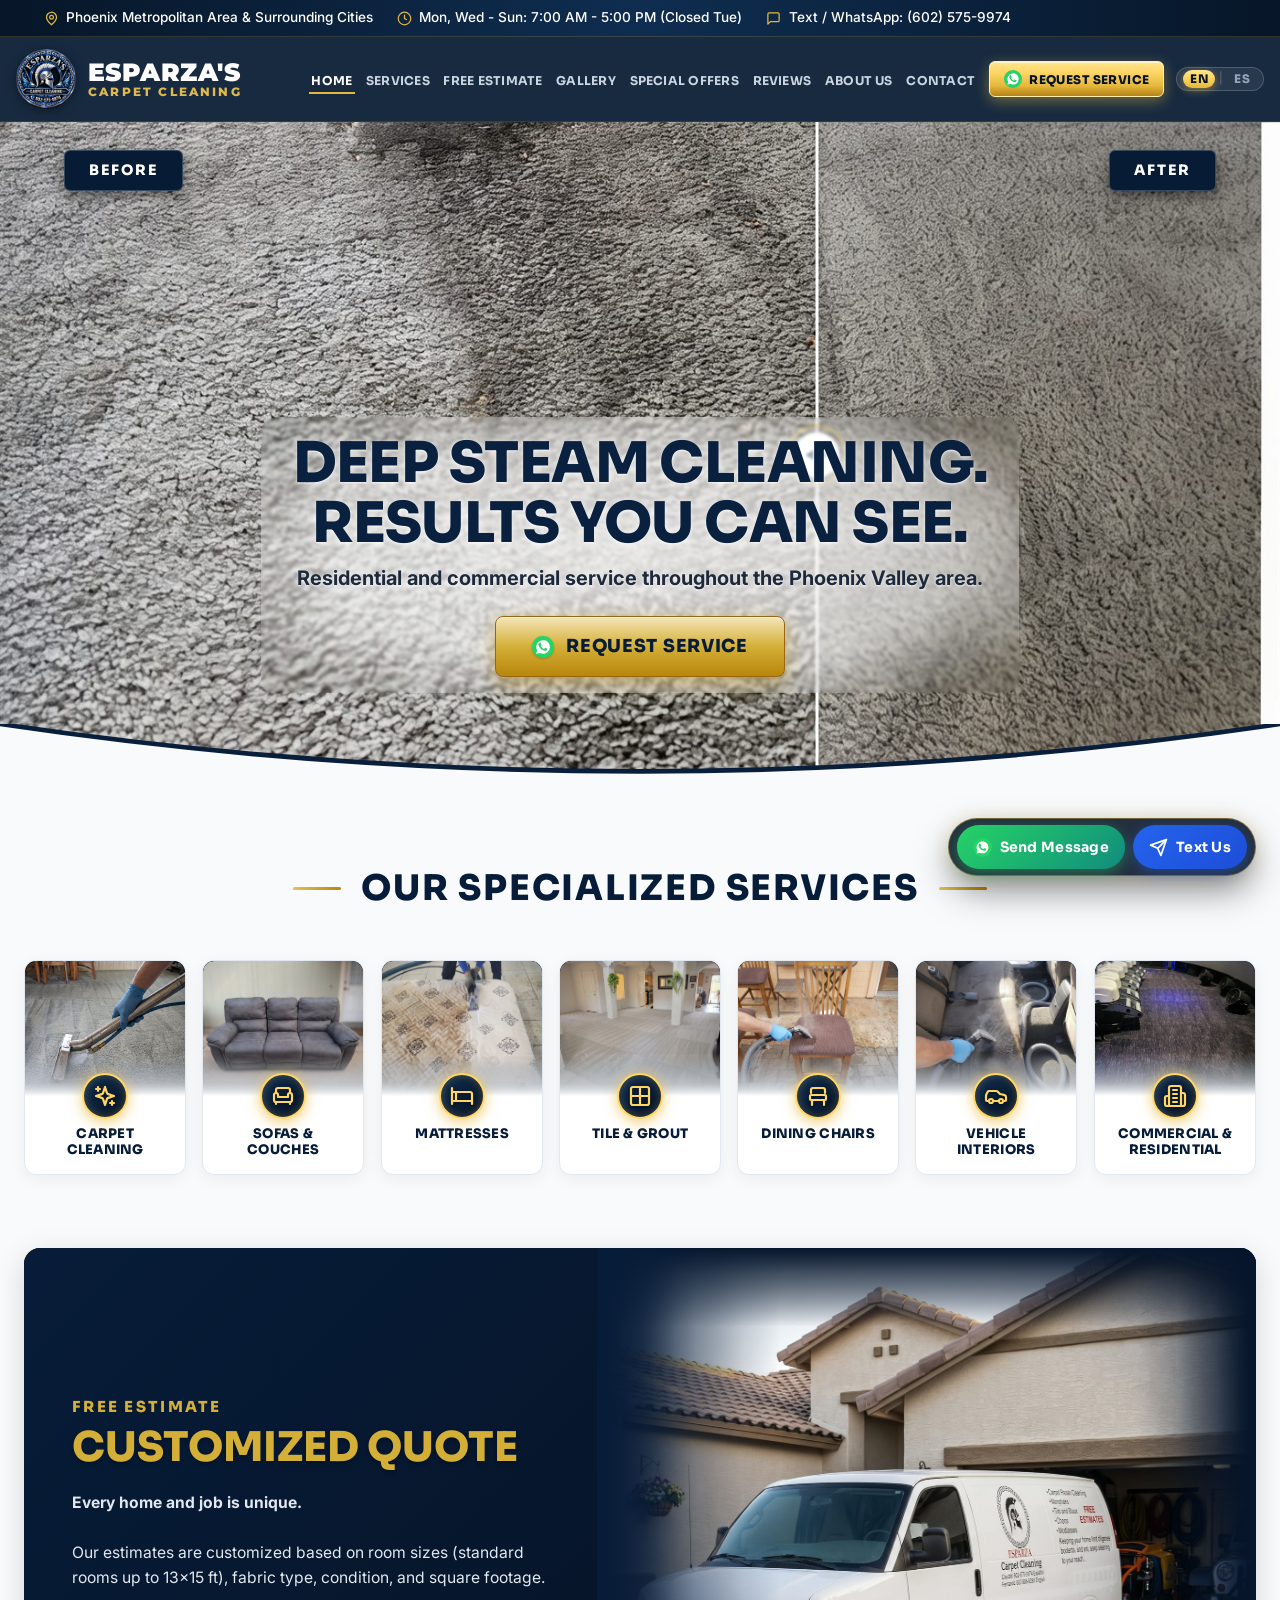
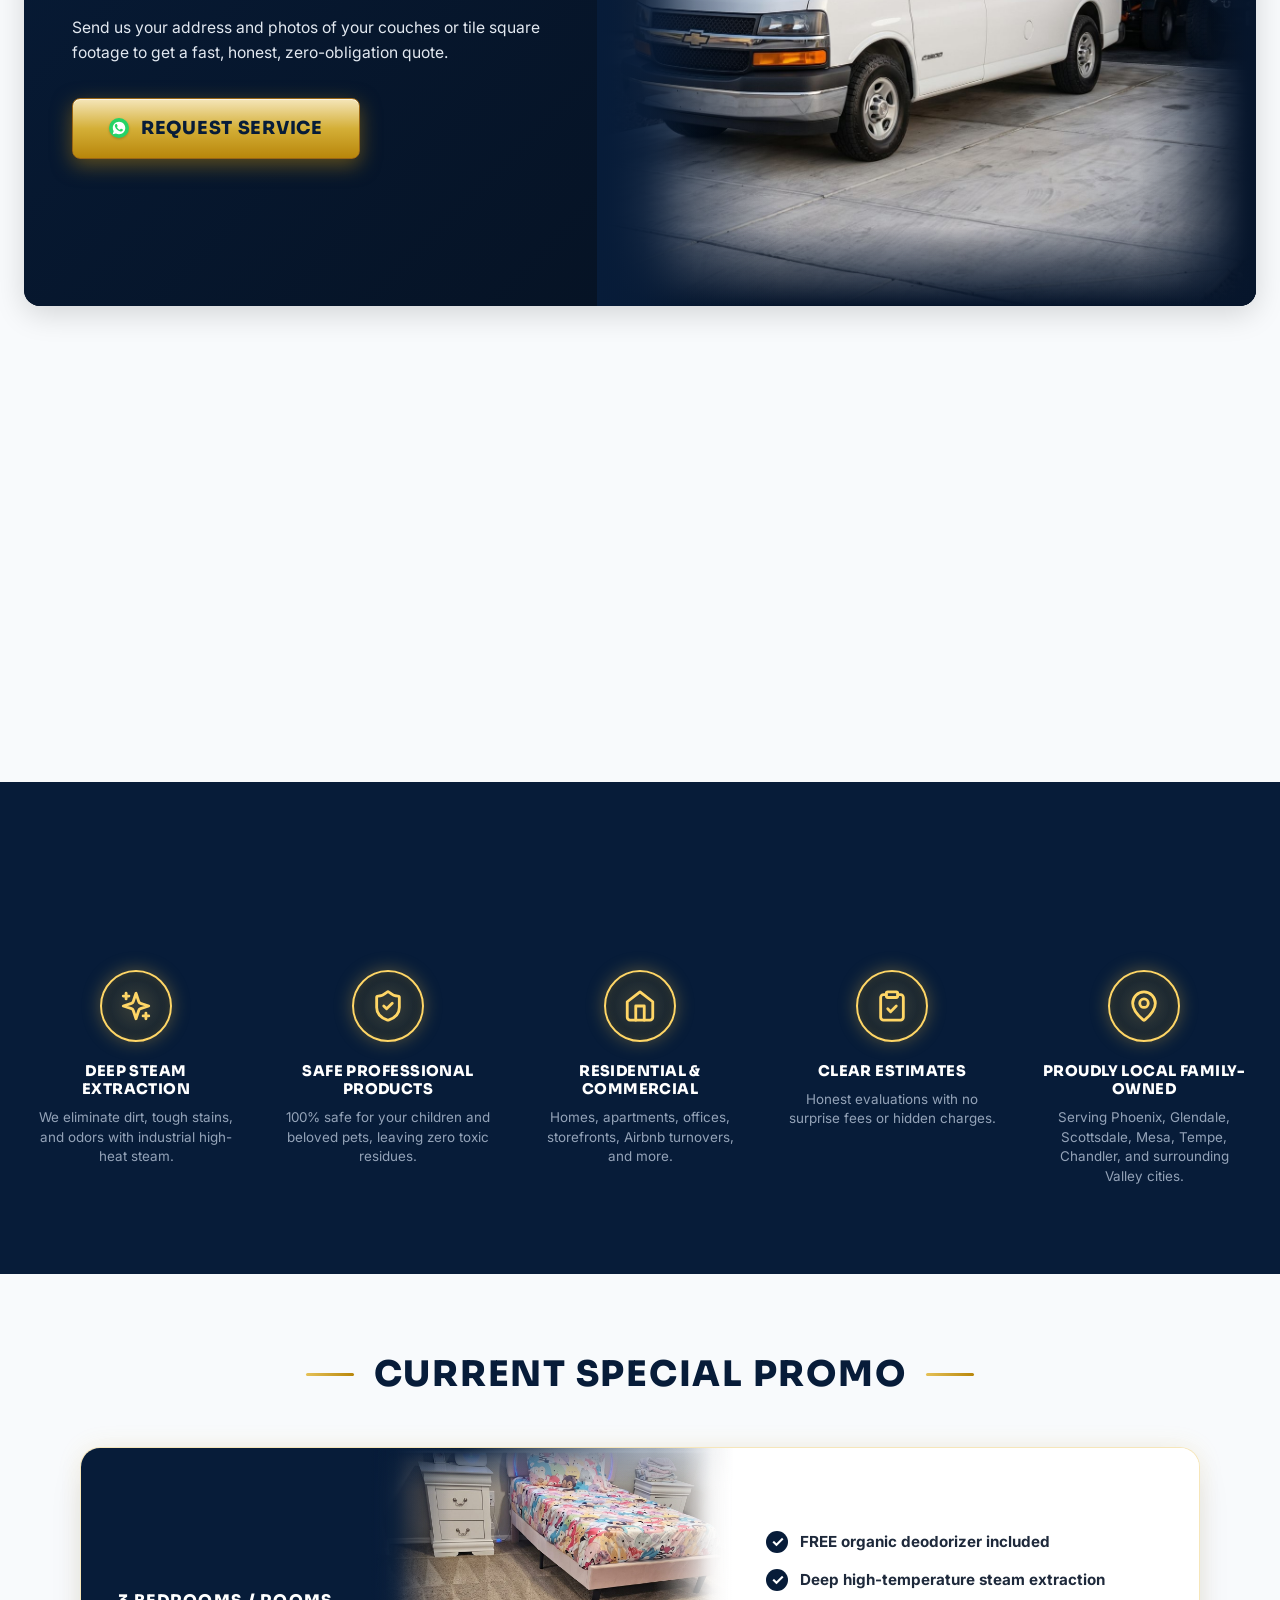
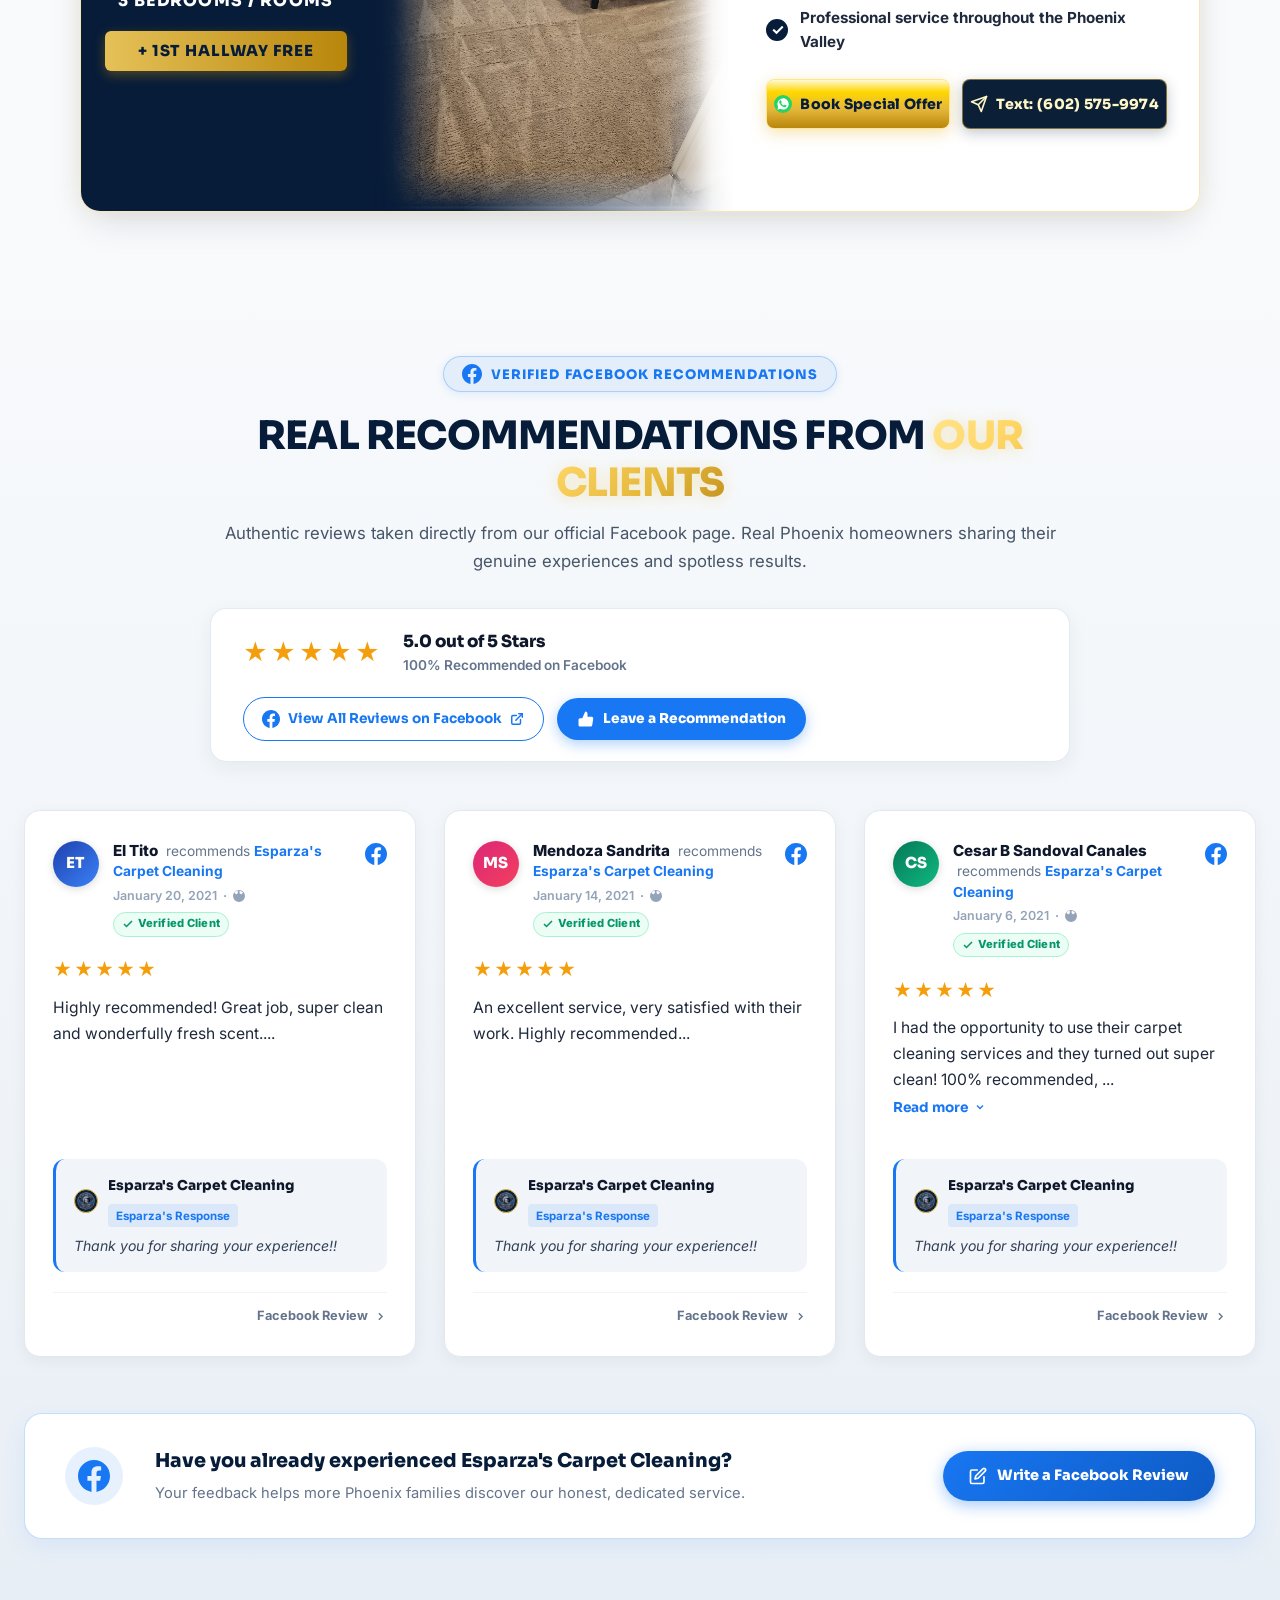
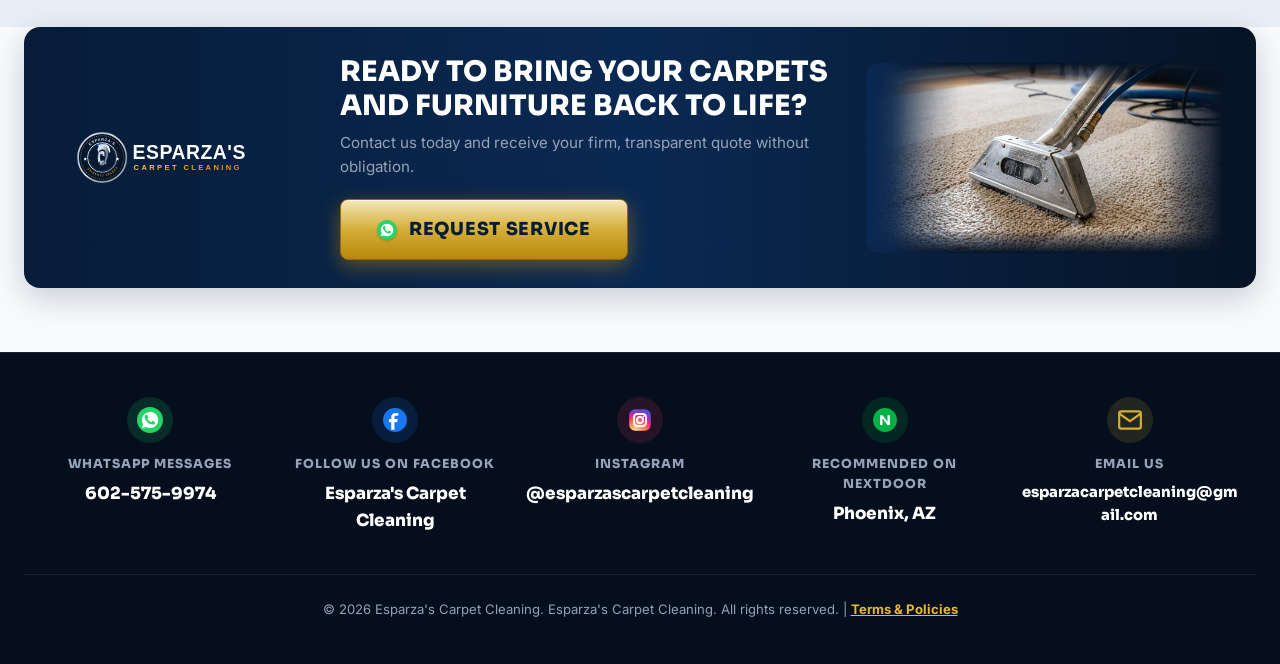
==== commit 7927fa2f: "Update index.html" ====
--- a/index.html
+++ b/index.html
@@ -914,7 +914,7 @@
         <circle cx="12" cy="12" r="12" fill="#25D366"/>
         <path d="M12.04 4.5c-4.14 0-7.5 3.36-7.5 7.5 0 1.33.35 2.62 1.01 3.75L4.5 19.5l3.86-1.01c1.1.6 2.34.91 3.68.91 4.14 0 7.5-3.36 7.5-7.5s-3.36-7.5-7.5-7.5zm4.45 10.63c-.19.53-1.09 1.01-1.54 1.07-.39.06-.9.08-1.46-.1-.34-.11-.79-.26-1.37-.51-2.43-1.05-4-3.52-4.12-3.68-.12-.16-.99-1.32-.99-2.51 0-1.19.63-1.78.85-2.02.22-.24.48-.3.64-.3.16 0 .32 0 .46.01.15.01.35-.06.55.42.21.49.71 1.74.77 1.87.06.13.1.28.02.44-.08.16-.12.26-.24.4-.12.14-.26.31-.37.42-.12.12-.25.25-.11.49.14.24.62 1.02 1.33 1.65.91.81 1.68 1.06 1.92 1.18.24.12.38.1.52-.06.14-.16.6-.7.76-.94.16-.24.32-.2.53-.12.21.08 1.33.63 1.56.74.23.12.38.18.44.27.06.1.06.57-.13 1.1z" fill="#FFFFFF"/>
       </svg>
-      <span class="dock-btn-label" data-i18n="dock_schedule">Book Now</span>
+      <span class="dock-btn-label" data-i18n="dock_schedule">Enviar Mensaje</span>
     </a>
     <a href="sms:16025759974" class="dock-btn dock-btn-call" title="Enviar Mensaje / Text Us">
       <svg class="dock-btn-icon" viewBox="0 0 24 24" fill="none" stroke="currentColor" stroke-width="2.2" stroke-linecap="round" stroke-linejoin="round">
--- a/css/styles.css
+++ b/css/styles.css
@@ -0,0 +1,1083 @@
+/* ==========================================================================
+   Esparza's Carpet Cleaning - Global Stylesheet
+   Color Palette: Deep Navy (#0B1F36), Luxury Metallic Gold (#D4AF37), Clean White (#FFFFFF)
+   ========================================================================== */
+
+@import url('https://fonts.googleapis.com/css2?family=Montserrat:wght@400;600;700;800;900&family=Sora:wght@300;400;500;600;700;800;900&family=Inter:wght@300;400;500;600;700;800&family=Outfit:wght@400;600;800&display=swap');
+
+:root {
+  /* Brand Colors */
+  --color-primary-dark: #061325;
+  --color-primary: #0B1F36;
+  --color-primary-light: #133256;
+  --color-primary-alt: #1a4270;
+  --color-accent: #E5B83B;
+  --color-accent-hover: #F3C958;
+  --color-accent-bright: #FFE58F;
+  --color-accent-light: #FFF9E6;
+  --color-accent-dark: #B38218;
+  --color-accent-deep: #8C620B;
+  --color-accent-glow: rgba(229, 184, 59, 0.5);
+  --gold-gradient: linear-gradient(135deg, #FFF6C7 0%, #FFD666 25%, #E5B83B 55%, #C4911E 80%, #9E700F 100%);
+  --gold-metallic: linear-gradient(180deg, #FFF9D2 0%, #FFD700 25%, #E5B83B 60%, #B8860B 100%);
+  --gold-shimmer: linear-gradient(90deg, #E5B83B 0%, #FFF5C0 50%, #E5B83B 100%);
+  --gold-badge: linear-gradient(135deg, rgba(255, 246, 199, 0.25) 0%, rgba(229, 184, 59, 0.3) 50%, rgba(179, 130, 24, 0.22) 100%);
+
+  /* Functional Colors */
+  --color-whatsapp: #25D366;
+  --color-whatsapp-hover: #1eb957;
+  --color-phone: #2563EB;
+  --color-phone-hover: #1d4ed8;
+  --color-success: #10B981;
+  --color-star: #FBBF24;
+
+  /* Neutrals */
+  --color-bg-light: #F8FAFC;
+  --color-bg-card: #FFFFFF;
+  --color-border-light: #E2E8F0;
+  --color-text-dark: #0F172A;
+  --color-text-muted: #64748B;
+  --color-text-light: #F8FAFC;
+  --color-text-light-muted: #94A3B8;
+
+  /* Typography - Ultra-Modern 2026: Sora (Headings) + Inter (Body) */
+  --font-heading: 'Sora', 'Outfit', -apple-system, BlinkMacSystemFont, 'Segoe UI', Roboto, sans-serif;
+  --font-body: 'Inter', -apple-system, BlinkMacSystemFont, 'Segoe UI', Roboto, sans-serif;
+
+  /* Shadows */
+  --shadow-sm: 0 2px 6px rgba(0, 0, 0, 0.05);
+  --shadow-md: 0 6px 18px rgba(11, 31, 54, 0.08);
+  --shadow-lg: 0 14px 30px -6px rgba(11, 31, 54, 0.12), 0 8px 12px -6px rgba(11, 31, 54, 0.06);
+  --shadow-xl: 0 24px 45px -10px rgba(6, 19, 37, 0.35);
+  --shadow-glow: 0 0 30px var(--color-accent-glow);
+
+  /* Spacing & Radii */
+  --radius-sm: 8px;
+  --radius-md: 16px;
+  --radius-lg: 24px;
+  --radius-full: 9999px;
+  --transition-fast: 0.2s ease;
+  --transition-normal: 0.35s cubic-bezier(0.16, 1, 0.3, 1);
+  --transition-slow: 0.6s cubic-bezier(0.16, 1, 0.3, 1);
+}
+
+/* Reset & Base Setup */
+*, *::before, *::after {
+  box-sizing: border-box;
+  margin: 0;
+  padding: 0;
+}
+
+html {
+  scroll-behavior: smooth;
+  font-size: 16px;
+  overflow-x: hidden;
+  max-width: 100vw;
+  width: 100%;
+}
+
+body {
+  font-family: var(--font-body);
+  background-color: var(--color-bg-light);
+  color: var(--color-text-dark);
+  line-height: 1.6;
+  overflow-x: hidden;
+  max-width: 100vw;
+  width: 100%;
+  position: relative;
+  -webkit-font-smoothing: antialiased;
+}
+
+img, svg {
+  display: block;
+  max-width: 100%;
+}
+
+a {
+  text-decoration: none;
+  color: inherit;
+  transition: color var(--transition-fast);
+}
+
+button, input, select, textarea {
+  font-family: inherit;
+}
+
+/* Layout Utilities */
+.container {
+  width: 100%;
+  max-width: 1240px;
+  margin-left: auto;
+  margin-right: auto;
+  padding-left: 1.5rem;
+  padding-right: 1.5rem;
+}
+
+.section {
+  padding: 5rem 0;
+  position: relative;
+}
+
+.section-dark {
+  background-color: var(--color-primary);
+  color: var(--color-text-light);
+}
+
+.section-navy-gradient {
+  background: linear-gradient(180deg, var(--color-primary-dark) 0%, var(--color-primary) 50%, var(--color-primary-light) 100%);
+  color: var(--color-text-light);
+}
+
+.section-light {
+  background-color: var(--color-bg-light);
+}
+
+.section-white {
+  background-color: #FFFFFF;
+}
+
+/* Section Header Styles */
+.section-header {
+  text-align: center;
+  max-width: 760px;
+  margin: 0 auto 3.5rem auto;
+}
+
+.section-badge {
+  display: inline-flex;
+  align-items: center;
+  gap: 0.5rem;
+  padding: 0.35rem 1rem;
+  border-radius: var(--radius-full);
+  font-size: 0.82rem;
+  font-weight: 700;
+  text-transform: uppercase;
+  letter-spacing: 0.08em;
+  margin-bottom: 1rem;
+}
+
+.section-badge.gold {
+  background: linear-gradient(135deg, rgba(229, 184, 59, 0.18) 0%, rgba(255, 214, 102, 0.28) 100%);
+  color: #B38218;
+  border: 1px solid rgba(229, 184, 59, 0.55);
+  box-shadow: 0 2px 8px rgba(229, 184, 59, 0.2);
+}
+
+.section-dark .section-badge.gold {
+  background: linear-gradient(135deg, rgba(229, 184, 59, 0.25) 0%, rgba(255, 214, 102, 0.15) 100%);
+  color: #FFD666;
+  border: 1px solid rgba(255, 214, 102, 0.7);
+  box-shadow: 0 0 14px rgba(229, 184, 59, 0.35);
+}
+
+.section-title {
+  font-family: var(--font-heading);
+  font-size: 2.35rem;
+  font-weight: 800;
+  line-height: 1.2;
+  letter-spacing: -0.02em;
+  margin-bottom: 1rem;
+  color: var(--color-text-dark);
+}
+
+.section-dark .section-title {
+  color: #FFFFFF;
+}
+
+.section-title span.highlight {
+  background: linear-gradient(135deg, #FFE58F 0%, #FFD666 30%, #E5B83B 70%, #C4911E 100%);
+  -webkit-background-clip: text;
+  -webkit-text-fill-color: transparent;
+  filter: drop-shadow(0 2px 8px rgba(229, 184, 59, 0.3));
+}
+
+.section-subtitle {
+  font-size: 1.1rem;
+  color: var(--color-text-muted);
+}
+
+.section-dark .section-subtitle {
+  color: var(--color-text-light-muted);
+}
+
+/* Buttons */
+.btn {
+  display: inline-flex;
+  align-items: center;
+  justify-content: center;
+  gap: 0.65rem;
+  padding: 0.85rem 1.85rem;
+  border-radius: var(--radius-md);
+  font-family: var(--font-heading);
+  font-weight: 700;
+  font-size: 0.95rem;
+  text-transform: uppercase;
+  letter-spacing: 0.04em;
+  cursor: pointer;
+  transition: all var(--transition-normal);
+  border: none;
+  text-align: center;
+}
+
+.btn-primary {
+  position: relative;
+  overflow: hidden;
+  background: linear-gradient(135deg, #FFF6C7 0%, #FFD666 25%, #E5B83B 55%, #C4911E 80%, #9E700F 100%);
+  color: #061325;
+  font-weight: 800;
+  border: 1px solid #FFE58F;
+  box-shadow: 0 4px 18px rgba(229, 184, 59, 0.5), inset 0 1px 0 rgba(255, 255, 255, 0.6);
+  transition: all var(--transition-normal);
+}
+
+.btn-primary::after {
+  content: '';
+  position: absolute;
+  top: -50%;
+  left: -70%;
+  width: 45%;
+  height: 200%;
+  background: linear-gradient(to right, rgba(255, 255, 255, 0) 0%, rgba(255, 255, 255, 0.6) 50%, rgba(255, 255, 255, 0) 100%);
+  transform: rotate(30deg);
+  animation: btnShimmer 3.5s infinite cubic-bezier(0.4, 0, 0.2, 1);
+  pointer-events: none;
+}
+
+@keyframes btnShimmer {
+  0% { left: -70%; }
+  30% { left: 150%; }
+  100% { left: 150%; }
+}
+
+.btn-primary:hover {
+  background: linear-gradient(135deg, #FFFFFF 0%, #FFE58F 25%, #F3C958 60%, #C4911E 100%);
+  color: #061325;
+  transform: translateY(-3px) scale(1.02);
+  box-shadow: 0 10px 30px rgba(229, 184, 59, 0.7), inset 0 1px 0 rgba(255, 255, 255, 0.85);
+}
+
+.btn-secondary {
+  background-color: rgba(255, 255, 255, 0.05);
+  color: #FFFFFF;
+  border: 2px solid rgba(255, 255, 255, 0.25);
+  backdrop-filter: blur(8px);
+}
+
+.btn-secondary:hover {
+  border-color: #FFFFFF;
+  background-color: rgba(255, 255, 255, 0.15);
+  transform: translateY(-3px);
+  box-shadow: 0 8px 20px rgba(255, 255, 255, 0.1);
+}
+
+.btn-whatsapp {
+  background: linear-gradient(135deg, #25D366 0%, #128C7E 100%);
+  color: #FFFFFF;
+  box-shadow: 0 4px 16px rgba(37, 211, 102, 0.35);
+}
+
+.btn-whatsapp:hover {
+  background: linear-gradient(135deg, #34D399 0%, #059669 100%);
+  color: #FFFFFF;
+  transform: translateY(-3px) scale(1.02);
+  box-shadow: 0 10px 25px rgba(37, 211, 102, 0.5);
+}
+
+.btn-outline-gold {
+  background-color: transparent;
+  color: #FFD666;
+  border: 2px solid #E5B83B;
+  box-shadow: 0 0 14px rgba(229, 184, 59, 0.25);
+}
+
+.btn-outline-gold:hover {
+  background: linear-gradient(135deg, #FFF4C2 0%, #FFD666 30%, #E5B83B 100%);
+  color: #061325;
+  border-color: #FFE58F;
+  transform: translateY(-3px);
+  box-shadow: 0 8px 24px rgba(229, 184, 59, 0.65);
+}
+
+.btn-lg {
+  padding: 1.1rem 2.2rem;
+  font-size: 1.05rem;
+  border-radius: var(--radius-md);
+}
+
+/* ==========================================================================
+   HEADER & NAVBAR
+   ========================================================================== */
+.site-header {
+  position: sticky;
+  top: 0;
+  left: 0;
+  width: 100%;
+  z-index: 1000;
+  background-color: rgba(11, 31, 54, 0.95);
+  backdrop-filter: blur(12px);
+  -webkit-backdrop-filter: blur(12px);
+  border-bottom: 1px solid rgba(255, 255, 255, 0.08);
+  transition: all var(--transition-normal);
+}
+
+.site-header.scrolled {
+  background-color: rgba(7, 22, 40, 0.98);
+  box-shadow: 0 4px 20px rgba(0, 0, 0, 0.35);
+  border-bottom-color: rgba(212, 175, 55, 0.2);
+}
+
+.site-header .container.header-inner,
+.header-inner {
+  display: flex;
+  align-items: center;
+  justify-content: space-between;
+  gap: clamp(1rem, 2vw, 2.5rem);
+  height: 84px;
+  max-width: 1560px !important;
+  width: 100%;
+  padding-left: clamp(1rem, 2.5vw, 2.5rem);
+  padding-right: clamp(1rem, 2.5vw, 2.5rem);
+}
+
+/* Brand Logo */
+.site-header .brand-logo,
+.brand-logo {
+  display: inline-flex;
+  align-items: center;
+  gap: 0.75rem;
+  text-decoration: none;
+  flex-shrink: 0 !important;
+  margin-right: clamp(1rem, 2.2vw, 2.75rem) !important;
+}
+
+.site-header .brand-logo img,
+.brand-logo img {
+  width: 60px !important;
+  height: 60px !important;
+  object-fit: contain;
+  filter: drop-shadow(0 2px 6px rgba(0,0,0,0.4));
+  flex-shrink: 0;
+}
+
+.logo-symbol {
+  width: 44px;
+  height: 44px;
+  border-radius: 50%;
+  background: linear-gradient(135deg, #133A64 0%, #071A30 100%);
+  border: 2px solid var(--color-accent);
+  display: flex;
+  align-items: center;
+  justify-content: center;
+  box-shadow: 0 0 15px rgba(212, 175, 55, 0.25);
+  flex-shrink: 0;
+}
+
+.logo-text-group {
+  display: flex;
+  flex-direction: column;
+}
+
+.site-header .logo-main-text,
+.logo-main-text {
+  font-family: 'Montserrat', 'Outfit', var(--font-heading);
+  font-size: clamp(1.35rem, 3.8vw, 1.55rem) !important;
+  font-weight: 900;
+  letter-spacing: 0.02em;
+  color: #FFFFFF;
+  text-transform: uppercase;
+  line-height: 1.05;
+  white-space: nowrap;
+}
+
+.site-header .logo-sub-text,
+.logo-sub-text {
+  font-family: 'Montserrat', 'Outfit', var(--font-heading);
+  font-size: clamp(0.68rem, 1.8vw, 0.76rem) !important;
+  font-weight: 800;
+  letter-spacing: 0.18em;
+  color: #DEB853;
+  text-transform: uppercase;
+  line-height: 1.1;
+  white-space: nowrap;
+}
+
+/* Nav Menu */
+.main-nav {
+  display: flex;
+  align-items: center;
+  gap: clamp(0.75rem, 1.3vw, 1.65rem);
+  flex-shrink: 1;
+}
+
+.nav-links {
+  display: flex;
+  align-items: center;
+  gap: clamp(0.45rem, 0.85vw, 1.15rem);
+  list-style: none;
+  margin: 0;
+  padding: 0;
+}
+
+.nav-link {
+  font-family: var(--font-heading);
+  font-size: clamp(0.76rem, 0.8vw, 0.85rem);
+  font-weight: 700;
+  text-transform: uppercase;
+  letter-spacing: 0.025em;
+  color: #CBD5E1;
+  padding: 0.45rem 0.2rem;
+  position: relative;
+  white-space: nowrap; /* Prevents awkward 2-line wraps */
+  transition: color var(--transition-fast);
+}
+
+.nav-link::after {
+  content: '';
+  position: absolute;
+  bottom: 0;
+  left: 0;
+  width: 0%;
+  height: 2px;
+  background-color: var(--color-accent);
+  transition: width var(--transition-normal);
+}
+
+.nav-link:hover,
+.nav-link.active {
+  color: #FFFFFF;
+}
+
+.nav-link:hover::after,
+.nav-link.active::after {
+  width: 100%;
+}
+
+.nav-cta-btn {
+  padding: 0.55rem 1.2rem;
+  font-size: 0.82rem;
+}
+
+.btn-nav-gold {
+  display: inline-flex;
+  align-items: center;
+  gap: 0.45rem;
+  padding: 0.52rem 1.15rem;
+  background: linear-gradient(180deg, #FFE58F 0%, #FFD666 30%, #E5B83B 70%, #B38218 100%);
+  color: #061325 !important;
+  font-family: var(--font-heading);
+  font-size: 0.78rem;
+  font-weight: 800;
+  letter-spacing: 0.035em;
+  text-transform: uppercase;
+  border-radius: 6px;
+  border: 1px solid #FFF2B2;
+  box-shadow: 0 4px 14px rgba(229, 184, 59, 0.45), inset 0 1px 0 rgba(255, 255, 255, 0.5);
+  text-shadow: none;
+  text-decoration: none;
+  transition: all var(--transition-normal);
+  white-space: nowrap;
+  flex-shrink: 0;
+}
+
+.btn-nav-gold svg {
+  width: 18px;
+  height: 18px;
+  flex-shrink: 0;
+}
+
+.btn-nav-gold:hover {
+  transform: translateY(-2px);
+  box-shadow: 0 6px 24px rgba(229, 184, 59, 0.75), inset 0 1px 0 rgba(255, 255, 255, 0.8);
+  background: linear-gradient(180deg, #FFFFFF 0%, #FFE58F 30%, #F3C958 70%, #C4911E 100%);
+}
+
+/* Language Switcher */
+.lang-switch-container {
+  display: inline-flex;
+  align-items: center;
+  background: rgba(255, 255, 255, 0.07);
+  border: 1px solid rgba(255, 255, 255, 0.18);
+  border-radius: 20px;
+  padding: 2px 6px;
+  gap: 4px;
+  flex-shrink: 0;
+}
+
+.lang-btn {
+  background: none;
+  border: none;
+  color: #94A3B8;
+  font-family: var(--font-heading);
+  font-size: 0.74rem;
+  font-weight: 800;
+  letter-spacing: 0.04em;
+  padding: 2px 7px;
+  border-radius: 12px;
+  cursor: pointer;
+  transition: all var(--transition-fast);
+}
+
+.lang-btn:hover {
+  color: #FFFFFF;
+}
+
+.lang-btn.active {
+  background: linear-gradient(180deg, #FFE58F 0%, #FFD666 40%, #E5B83B 100%);
+  color: #061325;
+  font-weight: 900;
+  box-shadow: 0 2px 8px rgba(229, 184, 59, 0.5);
+}
+
+.lang-separator {
+  color: rgba(255, 255, 255, 0.25);
+  font-size: 0.7rem;
+  user-select: none;
+}
+
+.header-brand-spartan {
+  display: flex;
+  align-items: center;
+  text-decoration: none;
+}
+
+.header-brand-spartan img {
+  height: 56px;
+  width: auto;
+  max-width: 320px;
+  display: block;
+}
+
+/* Mobile Toggle */
+.mobile-toggle-btn {
+  display: none;
+  background: none;
+  border: none;
+  color: #FFFFFF;
+  cursor: pointer;
+  padding: 0.5rem;
+  font-size: 1.5rem;
+}
+
+/* Mobile Drawer */
+.mobile-menu-drawer {
+  position: fixed;
+  top: 84px;
+  left: 0;
+  width: 100%;
+  height: calc(100vh - 84px);
+  background-color: var(--color-primary-dark);
+  padding: 2rem 1.5rem;
+  display: flex;
+  flex-direction: column;
+  gap: 1.5rem;
+  transform: translateX(-100%);
+  transition: transform var(--transition-normal);
+  z-index: 999;
+  overflow-y: auto;
+}
+
+.mobile-menu-drawer.is-open {
+  transform: translateX(0);
+}
+
+.mobile-nav-links {
+  list-style: none;
+  display: flex;
+  flex-direction: column;
+  gap: 1.2rem;
+}
+
+.mobile-nav-links .nav-link {
+  font-size: 1.25rem;
+  display: block;
+  padding: 0.5rem 0;
+  border-bottom: 1px solid rgba(255, 255, 255, 0.08);
+}
+
+/* Top Banner Bar */
+.top-notice-bar {
+  background: linear-gradient(90deg, #071628 0%, #0F2D50 50%, #071628 100%);
+  color: #FFFFFF;
+  font-size: 0.85rem;
+  padding: 0.45rem 1rem;
+  border-bottom: 1px solid rgba(212, 175, 55, 0.2);
+  display: flex;
+  justify-content: space-between;
+  align-items: center;
+}
+
+.top-notice-info {
+  display: flex;
+  align-items: center;
+  gap: 1.5rem;
+  margin: 0 auto;
+}
+
+.top-notice-item {
+  display: inline-flex;
+  align-items: center;
+  gap: 0.45rem;
+  font-weight: 500;
+}
+
+.top-notice-item svg {
+  color: var(--color-accent);
+}
+
+/* ==========================================================================
+   FOOTER
+   ========================================================================== */
+.site-footer {
+  background-color: var(--color-primary-dark);
+  color: var(--color-text-light-muted);
+  padding-top: 4.5rem;
+  padding-bottom: 2rem;
+  border-top: 1px solid rgba(255, 255, 255, 0.08);
+}
+
+.footer-grid {
+  display: grid;
+  grid-template-columns: 2fr 1fr 1fr 1.5fr;
+  gap: 3rem;
+  margin-bottom: 3.5rem;
+}
+
+.footer-brand p {
+  margin-top: 1rem;
+  font-size: 0.95rem;
+  line-height: 1.7;
+  max-width: 340px;
+}
+
+.footer-col-title {
+  font-family: var(--font-heading);
+  font-size: 1.15rem;
+  font-weight: 700;
+  color: #FFFFFF;
+  margin-bottom: 1.4rem;
+  position: relative;
+  padding-bottom: 0.5rem;
+}
+
+.footer-col-title::after {
+  content: '';
+  position: absolute;
+  bottom: 0;
+  left: 0;
+  width: 32px;
+  height: 2px;
+  background-color: var(--color-accent);
+}
+
+.footer-nav-list {
+  list-style: none;
+  display: flex;
+  flex-direction: column;
+  gap: 0.75rem;
+}
+
+.footer-nav-list a {
+  color: var(--color-text-light-muted);
+  font-size: 0.92rem;
+  transition: color var(--transition-fast), transform var(--transition-fast);
+  display: inline-block;
+}
+
+.footer-nav-list a:hover {
+  color: var(--color-accent);
+  transform: translateX(4px);
+}
+
+.footer-contact-list {
+  list-style: none;
+  display: flex;
+  flex-direction: column;
+  gap: 1rem;
+}
+
+.footer-contact-item {
+  display: flex;
+  align-items: flex-start;
+  gap: 0.75rem;
+  font-size: 0.92rem;
+}
+
+.footer-contact-item svg {
+  color: var(--color-accent);
+  flex-shrink: 0;
+  margin-top: 0.2rem;
+}
+
+.footer-bottom {
+  padding-top: 2rem;
+  border-top: 1px solid rgba(255, 255, 255, 0.06);
+  display: flex;
+  justify-content: space-between;
+  align-items: center;
+  font-size: 0.85rem;
+  flex-wrap: wrap;
+  gap: 1rem;
+}
+
+.footer-social-links {
+  display: flex;
+  align-items: center;
+  gap: 0.85rem;
+}
+
+.social-icon-btn {
+  width: 38px;
+  height: 38px;
+  border-radius: 50%;
+  background-color: rgba(255, 255, 255, 0.06);
+  display: flex;
+  align-items: center;
+  justify-content: center;
+  color: #FFFFFF;
+  transition: all var(--transition-fast);
+}
+
+.social-icon-btn:hover {
+  background-color: var(--color-accent);
+  color: #071628;
+  transform: translateY(-3px);
+}
+
+/* ==========================================================================
+   STICKY FLOATING ACTIONS DOCK (WhatsApp & Direct Call - Ultra-Modern 2026)
+   ========================================================================== */
+.floating-actions-dock {
+  position: fixed;
+  bottom: 24px;
+  right: 24px;
+  z-index: 1050;
+  display: flex;
+  align-items: center;
+  gap: 8px;
+  background: rgba(6, 19, 37, 0.88);
+  backdrop-filter: blur(18px);
+  -webkit-backdrop-filter: blur(18px);
+  padding: 6px 8px;
+  border-radius: var(--radius-full);
+  border: 1px solid rgba(229, 184, 59, 0.4);
+  box-shadow: 0 16px 36px -4px rgba(0, 0, 0, 0.5), 0 0 20px rgba(229, 184, 59, 0.22);
+  animation: floatDockEntrance 0.75s cubic-bezier(0.16, 1, 0.3, 1) backwards;
+}
+
+@keyframes floatDockEntrance {
+  0% { transform: translateY(30px) scale(0.92); opacity: 0; }
+  100% { transform: translateY(0) scale(1); opacity: 1; }
+}
+
+.dock-btn {
+  display: inline-flex;
+  align-items: center;
+  justify-content: center;
+  gap: 8px;
+  height: 44px;
+  padding: 0 16px;
+  border-radius: var(--radius-full);
+  font-family: var(--font-heading);
+  font-weight: 700;
+  font-size: 0.88rem;
+  letter-spacing: 0.02em;
+  color: #FFFFFF;
+  text-decoration: none;
+  cursor: pointer;
+  border: none;
+  white-space: nowrap;
+  transition: all 0.25s cubic-bezier(0.16, 1, 0.3, 1);
+  position: relative;
+  overflow: hidden;
+}
+
+/* Schedule button: Emerald Green with pulse & shimmer */
+.dock-btn-schedule {
+  background: linear-gradient(135deg, #25D366 0%, #128C7E 100%);
+  box-shadow: 0 4px 14px rgba(37, 211, 102, 0.4);
+}
+
+.dock-btn-schedule::before {
+  content: '';
+  position: absolute;
+  inset: -3px;
+  border-radius: var(--radius-full);
+  background: rgba(37, 211, 102, 0.35);
+  z-index: -1;
+  animation: pulseDockGlow 2.5s infinite cubic-bezier(0.25, 1, 0.5, 1);
+}
+
+@keyframes pulseDockGlow {
+  0% { transform: scale(0.96); opacity: 0.8; }
+  60% { transform: scale(1.15); opacity: 0; }
+  100% { transform: scale(1.15); opacity: 0; }
+}
+
+.dock-btn-schedule:hover {
+  transform: translateY(-2px) scale(1.03);
+  box-shadow: 0 8px 22px rgba(37, 211, 102, 0.6);
+  color: #FFFFFF;
+}
+
+/* Call button: Royal Sapphire gradient */
+.dock-btn-call {
+  background: linear-gradient(135deg, #2563EB 0%, #1D4ED8 100%);
+  box-shadow: 0 4px 14px rgba(37, 99, 235, 0.4);
+}
+
+.dock-btn-call:hover {
+  transform: translateY(-2px) scale(1.03);
+  box-shadow: 0 8px 22px rgba(37, 99, 235, 0.6);
+  color: #FFFFFF;
+}
+
+.dock-btn-icon {
+  width: 19px;
+  height: 19px;
+  flex-shrink: 0;
+}
+
+.dock-btn-label {
+  font-weight: 700;
+  display: inline-block;
+  color: #FFFFFF;
+}
+
+/* Legacy floating fallback */
+.floating-actions-container {
+  position: fixed;
+  bottom: 24px;
+  right: 24px;
+  z-index: 1050;
+  display: flex;
+  flex-direction: column;
+  gap: 12px;
+}
+.floating-btn {
+  display: flex;
+  align-items: center;
+  gap: 10px;
+  padding: 12px 18px;
+  border-radius: var(--radius-full);
+  color: #FFFFFF;
+  font-family: var(--font-heading);
+  font-weight: 700;
+  font-size: 0.9rem;
+  box-shadow: 0 8px 24px rgba(0, 0, 0, 0.35);
+  transition: all var(--transition-normal);
+  cursor: pointer;
+  border: none;
+  text-decoration: none;
+}
+.floating-btn.btn-whatsapp-float {
+  background: linear-gradient(135deg, #25D366 0%, #128C7E 100%);
+}
+.floating-btn.btn-phone-float {
+  background: linear-gradient(135deg, #2563EB 0%, #1D4ED8 100%);
+}
+.floating-btn-icon {
+  width: 22px;
+  height: 22px;
+  flex-shrink: 0;
+}
+.floating-btn-text {
+  letter-spacing: 0.02em;
+}
+
+/* ==========================================================================
+   WAVE DIVIDER
+   ========================================================================== */
+.wave-divider {
+  width: 100%;
+  overflow: hidden;
+  line-height: 0;
+}
+
+.wave-divider svg {
+  display: block;
+  width: calc(100% + 1.3px);
+  height: 48px;
+}
+
+/* ==========================================================================
+   RESPONSIVE BREAKPOINTS
+   ========================================================================== */
+/* Medium desktop/laptop smooth navbar breathing room */
+@media (max-width: 1280px) and (min-width: 1081px) {
+  .site-header .container.header-inner,
+  .header-inner {
+    padding-left: 1rem;
+    padding-right: 1rem;
+    gap: 0.75rem;
+  }
+  .site-header .brand-logo,
+  .brand-logo {
+    margin-right: 0.75rem !important;
+  }
+  .nav-links {
+    gap: 0.55rem;
+  }
+  .nav-link {
+    font-size: 0.76rem;
+    letter-spacing: 0.02em;
+    padding: 0.35rem 0.15rem;
+  }
+  .main-nav {
+    gap: 0.75rem;
+  }
+  .btn-nav-gold {
+    padding: 0.48rem 0.85rem;
+    font-size: 0.75rem;
+  }
+}
+
+@media (max-width: 1080px) {
+  .main-nav {
+    display: none;
+  }
+
+  .mobile-toggle-btn {
+    display: block;
+  }
+
+  .top-notice-bar {
+    display: none;
+  }
+}
+
+@media (max-width: 1024px) {
+  .footer-grid {
+    grid-template-columns: 1fr 1fr;
+    gap: 2.5rem;
+  }
+
+  .section-title {
+    font-size: 2.1rem;
+  }
+}
+
+@media (max-width: 860px) {
+  .footer-grid {
+    grid-template-columns: 1fr;
+    gap: 2rem;
+  }
+
+  body {
+    padding-bottom: 75px;
+  }
+
+  .floating-actions-dock {
+    bottom: 14px;
+    right: 12px;
+    padding: 5px 6px;
+    gap: 6px;
+  }
+
+  .dock-btn {
+    height: 40px;
+    padding: 0 13px;
+    font-size: 0.82rem;
+    gap: 6px;
+  }
+
+  .dock-btn-icon {
+    width: 17px;
+    height: 17px;
+  }
+
+  .floating-actions-container {
+    bottom: 16px;
+    right: 16px;
+  }
+
+  .floating-btn-text {
+    display: none;
+  }
+
+  .floating-btn {
+    width: 52px;
+    height: 52px;
+    padding: 0;
+    justify-content: center;
+    border-radius: 50%;
+  }
+
+  .section-title {
+    font-size: 1.85rem;
+  }
+}
+
+/* ==========================================================================
+   SCROLL REVEAL & ORGANIC MOTION UTILITIES
+   ========================================================================== */
+.reveal-on-scroll {
+  opacity: 0;
+  transform: translateY(28px);
+  transition: opacity 0.75s cubic-bezier(0.16, 1, 0.3, 1), transform 0.75s cubic-bezier(0.16, 1, 0.3, 1);
+  will-change: opacity, transform;
+}
+
+.reveal-on-scroll.is-visible {
+  opacity: 1;
+  transform: translateY(0);
+}
+
+.reveal-fade {
+  opacity: 0;
+  transition: opacity 0.8s ease;
+}
+
+.reveal-fade.is-visible {
+  opacity: 1;
+}
+
+.stagger-1 { transition-delay: 0.08s; }
+.stagger-2 { transition-delay: 0.16s; }
+.stagger-3 { transition-delay: 0.24s; }
+.stagger-4 { transition-delay: 0.32s; }
+.stagger-5 { transition-delay: 0.40s; }
+.stagger-6 { transition-delay: 0.48s; }
+.stagger-7 { transition-delay: 0.56s; }
+
+/* Organic Ambient Glowing Orbs */
+.ambient-glow-orb {
+  position: absolute;
+  border-radius: 50%;
+  filter: blur(100px);
+  pointer-events: none;
+  z-index: 0;
+  opacity: 0.15;
+  mix-blend-mode: screen;
+}
+
+.orb-amber {
+  background: radial-gradient(circle, #E5B83B 0%, rgba(229, 184, 59, 0) 70%);
+  animation: floatOrbAmber 12s ease-in-out infinite alternate;
+}
+
+.orb-azure {
+  background: radial-gradient(circle, #38BDF8 0%, rgba(56, 189, 248, 0) 70%);
+  animation: floatOrbAzure 15s ease-in-out infinite alternate;
+}
+
+.orb-navy {
+  background: radial-gradient(circle, #1E40AF 0%, rgba(30, 64, 175, 0) 70%);
+  animation: floatOrbNavy 18s ease-in-out infinite alternate;
+}
+
+@keyframes floatOrbAmber {
+  0% { transform: translate(0, 0) scale(1); }
+  50% { transform: translate(45px, -35px) scale(1.12); }
+  100% { transform: translate(-30px, 25px) scale(0.92); }
+}
+
+@keyframes floatOrbAzure {
+  0% { transform: translate(0, 0) scale(1); }
+  50% { transform: translate(-50px, 40px) scale(1.15); }
+  100% { transform: translate(35px, -30px) scale(0.9); }
+}
+
+@keyframes floatOrbNavy {
+  0% { transform: translate(0, 0) scale(1); }
+  100% { transform: translate(30px, 40px) scale(1.08); }
+}
--- a/css/components.css
+++ b/css/components.css
@@ -0,0 +1,3231 @@
+/* ==========================================================================
+   Esparza's Carpet Cleaning - Components Stylesheet
+   ========================================================================== */
+
+/* --------------------------------------------------------------------------
+   1. BEFORE & AFTER INTERACTIVE SLIDER
+   -------------------------------------------------------------------------- */
+.before-after-container {
+  position: relative;
+  width: 100%;
+  border-radius: var(--radius-lg);
+  overflow: hidden;
+  box-shadow: var(--shadow-xl);
+  user-select: none;
+  touch-action: pan-y;
+  background-color: #071628;
+}
+
+.ba-aspect-hero {
+  height: 520px;
+}
+
+.ba-aspect-card {
+  height: 340px;
+}
+
+.ba-aspect-gallery {
+  height: 380px;
+}
+
+.ba-image {
+  position: absolute;
+  top: 0;
+  left: 0;
+  width: 100%;
+  height: 100%;
+  object-fit: cover;
+}
+
+.ba-image-before {
+  z-index: 1;
+}
+
+.ba-image-after {
+  z-index: 2;
+  clip-path: polygon(50% 0, 100% 0, 100% 100%, 50% 100%);
+  transition: none;
+}
+
+.ba-label {
+  position: absolute;
+  top: 20px;
+  z-index: 5;
+  padding: 6px 14px;
+  background: rgba(11, 31, 54, 0.85);
+  border: 1px solid rgba(255, 255, 255, 0.2);
+  backdrop-filter: blur(8px);
+  color: #FFFFFF;
+  font-family: var(--font-heading);
+  font-size: 0.82rem;
+  font-weight: 800;
+  letter-spacing: 0.1em;
+  text-transform: uppercase;
+  border-radius: var(--radius-sm);
+  pointer-events: none;
+}
+
+.ba-label-before {
+  left: 20px;
+}
+
+.ba-label-after {
+  right: 20px;
+  background: rgba(19, 50, 86, 0.85);
+  border-color: rgba(212, 175, 55, 0.4);
+}
+
+/* Slider Handle */
+.ba-handle {
+  position: absolute;
+  top: 0;
+  bottom: 0;
+  left: 50%;
+  width: 4px;
+  background-color: #FFFFFF;
+  z-index: 10;
+  cursor: ew-resize;
+  transform: translateX(-50%);
+  box-shadow: 0 0 12px rgba(0, 0, 0, 0.5);
+}
+
+.ba-handle-button {
+  position: absolute;
+  top: 50%;
+  left: 50%;
+  width: 50px;
+  height: 50px;
+  transform: translate(-50%, -50%);
+  background-color: #FFFFFF;
+  border-radius: 50%;
+  box-shadow: 0 4px 20px rgba(0, 0, 0, 0.45);
+  display: flex;
+  align-items: center;
+  justify-content: center;
+  color: var(--color-primary);
+  font-size: 1.1rem;
+  pointer-events: none;
+  border: 3px solid var(--color-accent);
+  transition: transform var(--transition-fast);
+}
+
+.ba-handle-button::before {
+  content: '';
+  position: absolute;
+  inset: -8px;
+  border-radius: 50%;
+  border: 2px solid rgba(212, 175, 55, 0.7);
+  animation: knobPulse 2.2s infinite ease-out;
+}
+
+@keyframes knobPulse {
+  0% { transform: scale(0.85); opacity: 1; }
+  100% { transform: scale(1.45); opacity: 0; }
+}
+
+.ba-handle-arrows {
+  display: flex;
+  align-items: center;
+  gap: 2px;
+  color: var(--color-primary);
+}
+
+.ba-drag-hint {
+  position: absolute;
+  bottom: 24px;
+  left: 50%;
+  transform: translateX(-50%);
+  z-index: 12;
+  background: rgba(6, 19, 37, 0.88);
+  border: 1px solid rgba(212, 175, 55, 0.5);
+  backdrop-filter: blur(10px);
+  -webkit-backdrop-filter: blur(10px);
+  padding: 8px 18px;
+  border-radius: var(--radius-full);
+  color: #FFFFFF;
+  font-family: var(--font-heading);
+  font-size: 0.85rem;
+  font-weight: 700;
+  display: flex;
+  align-items: center;
+  gap: 8px;
+  box-shadow: 0 8px 24px rgba(0, 0, 0, 0.5);
+  pointer-events: none;
+  animation: hintBounce 2.6s infinite ease-in-out;
+  transition: opacity 0.5s ease, transform 0.5s ease;
+}
+
+.ba-drag-hint.is-hidden {
+  opacity: 0;
+  transform: translateX(-50%) translateY(10px);
+  pointer-events: none;
+}
+
+@keyframes hintBounce {
+  0%, 100% { transform: translateX(-50%) translateY(0); }
+  50% { transform: translateX(-50%) translateY(-6px); }
+}
+
+/* Range input overlay for full accessibility */
+.ba-range-input {
+  position: absolute;
+  top: 0;
+  left: 0;
+  width: 100%;
+  height: 100%;
+  opacity: 0;
+  cursor: ew-resize;
+  z-index: 20;
+  margin: 0;
+}
+
+/* --------------------------------------------------------------------------
+   2. HERO IMMERSIVE FULL-BLEED COMPONENT (EXACT TO USER SCREENSHOT)
+   -------------------------------------------------------------------------- */
+.hero-immersive-section {
+  position: relative;
+  width: 100%;
+  height: 74vh;
+  min-height: 560px;
+  max-height: 720px;
+  overflow: hidden;
+  background-color: #061325;
+  user-select: none;
+}
+
+.hero-immersive-slider {
+  position: absolute;
+  top: 0;
+  left: 0;
+  width: 100%;
+  height: 100%;
+  border-radius: 0 !important;
+  box-shadow: none !important;
+  background-color: #071628;
+}
+
+.hero-immersive-slider .ba-image {
+  object-fit: cover;
+  object-position: center bottom;
+  width: 100%;
+  height: 100%;
+}
+
+/* Badges ANTES / DESPUÉS exactos a la imagen */
+.hero-badge-pill {
+  position: absolute;
+  top: 28px;
+  z-index: 25;
+  background-color: #071B34;
+  border: 1px solid rgba(255, 255, 255, 0.2);
+  color: #FFFFFF;
+  font-family: var(--font-heading);
+  font-size: 0.9rem;
+  font-weight: 800;
+  letter-spacing: 0.12em;
+  text-transform: uppercase;
+  padding: 8px 24px;
+  border-radius: 6px;
+  box-shadow: 0 6px 16px rgba(0, 0, 0, 0.5);
+  pointer-events: none;
+}
+
+.badge-antes {
+  left: 5%;
+}
+
+.badge-despues {
+  right: 5%;
+}
+
+/* Handle con círculo blanco y flechas azules */
+.hero-handle {
+  position: absolute;
+  top: 0;
+  bottom: 0;
+  left: 50%;
+  width: 3px;
+  background-color: #FFFFFF;
+  z-index: 15;
+  cursor: ew-resize;
+  transform: translateX(-50%);
+  box-shadow: 0 0 10px rgba(0, 0, 0, 0.45);
+}
+
+.hero-handle-button {
+  position: absolute;
+  top: 50%;
+  left: 50%;
+  width: 46px;
+  height: 46px;
+  transform: translate(-50%, -50%);
+  background-color: #FFFFFF;
+  border-radius: 50%;
+  box-shadow: 0 3px 12px rgba(0, 0, 0, 0.4);
+  display: flex;
+  align-items: center;
+  justify-content: center;
+  gap: 3px;
+  border: 1px solid #E2E8F0;
+  transition: transform var(--transition-fast), box-shadow var(--transition-fast);
+}
+
+.hero-handle:hover .hero-handle-button {
+  transform: translate(-50%, -50%) scale(1.08);
+  box-shadow: 0 6px 18px rgba(0, 0, 0, 0.5);
+}
+
+.hero-handle-arrow-left,
+.hero-handle-arrow-right {
+  font-size: 11px;
+  color: #09203E;
+  line-height: 1;
+}
+
+/* Superposición de texto central de alto impacto */
+.hero-impact-overlay {
+  position: absolute;
+  bottom: 95px;
+  left: 0;
+  right: 0;
+  z-index: 20;
+  display: flex;
+  justify-content: center;
+  align-items: center;
+  text-align: center;
+  padding: 0 1.5rem;
+  pointer-events: none; /* Permite arrastrar el slider detrás */
+}
+
+.hero-impact-text-wrapper {
+  max-width: 860px;
+  padding: 1rem 2rem;
+  border-radius: 16px;
+  background: radial-gradient(ellipse at center, rgba(255, 255, 255, 0.82) 0%, rgba(255, 255, 255, 0.55) 60%, rgba(255, 255, 255, 0) 90%);
+  backdrop-filter: blur(1.5px);
+}
+
+.hero-impact-title {
+  font-family: var(--font-heading);
+  font-weight: 900;
+  font-size: clamp(2.1rem, 4.4vw, 3.5rem);
+  color: #09203E;
+  line-height: 1.08;
+  letter-spacing: -0.01em;
+  text-transform: uppercase;
+  margin-bottom: 0.5rem;
+  text-shadow: 0 1px 2px rgba(255, 255, 255, 0.8), 0 2px 8px rgba(255, 255, 255, 0.6);
+}
+
+.hero-impact-line {
+  display: block;
+}
+
+.hero-impact-subtitle {
+  font-family: var(--font-body);
+  font-weight: 700;
+  font-size: clamp(0.95rem, 1.6vw, 1.25rem);
+  color: #1E293B;
+  margin-bottom: 1.4rem;
+  text-shadow: 0 1px 2px rgba(255, 255, 255, 0.9);
+}
+
+/* Botón dorado con relieve idéntico a la imagen */
+.hero-btn-gold {
+  pointer-events: auto; /* Permite hacer clic aunque el wrapper tenga pointer-events: none */
+  display: inline-flex;
+  align-items: center;
+  justify-content: center;
+  gap: 0.75rem;
+  padding: 0.95rem 2.25rem;
+  background: linear-gradient(180deg, #F5E6BA 0%, #D4AF37 50%, #B8860B 100%);
+  color: #071C39 !important;
+  font-family: var(--font-heading);
+  font-size: clamp(0.95rem, 1.4vw, 1.12rem);
+  font-weight: 800;
+  letter-spacing: 0.04em;
+  text-transform: uppercase;
+  border-radius: 8px;
+  border: 1px solid #996515;
+  box-shadow: 0 6px 20px rgba(184, 134, 11, 0.5), inset 0 1px 0 rgba(255, 255, 255, 0.6);
+  text-shadow: none;
+  text-decoration: none;
+  transition: all var(--transition-normal);
+  cursor: pointer;
+}
+
+.hero-btn-gold:hover {
+  transform: translateY(-2px) scale(1.02);
+  box-shadow: 0 10px 28px rgba(184, 134, 11, 0.65);
+  background: linear-gradient(180deg, #FFF0C2 0%, #E5C158 50%, #C5A059 100%);
+}
+
+.hero-btn-gold svg {
+  flex-shrink: 0;
+  filter: drop-shadow(0 1px 1px rgba(0, 0, 0, 0.2));
+}
+
+/* Divisor curvado inferior en forma de onda */
+.hero-wave-bottom {
+  position: absolute;
+  bottom: -1px;
+  left: 0;
+  width: 100%;
+  height: 65px;
+  z-index: 22;
+  pointer-events: none;
+  overflow: hidden;
+}
+
+.hero-wave-bottom svg {
+  width: 100%;
+  height: 100%;
+  display: block;
+}
+
+@media (max-width: 768px) {
+  .hero-immersive-section {
+    height: 65vh;
+    min-height: 480px;
+  }
+  .hero-impact-overlay {
+    bottom: 60px;
+    padding: 0 1rem;
+  }
+  .hero-impact-text-wrapper {
+    padding: 0.75rem 1rem;
+    background: radial-gradient(ellipse at center, rgba(255, 255, 255, 0.9) 0%, rgba(255, 255, 255, 0.75) 70%, rgba(255, 255, 255, 0) 100%);
+  }
+  .hero-badge-pill {
+    top: 16px;
+    font-size: 0.75rem;
+    padding: 6px 14px;
+  }
+  .badge-antes {
+    left: 14px;
+  }
+  .badge-despues {
+    right: 14px;
+  }
+}
+
+/* --------------------------------------------------------------------------
+   3. SERVICES GRID
+   -------------------------------------------------------------------------- */
+.services-grid-7 {
+  display: grid;
+  grid-template-columns: repeat(auto-fit, minmax(250px, 1fr));
+  gap: 1.5rem;
+}
+
+.service-card {
+  background: #FFFFFF;
+  border-radius: var(--radius-md);
+  overflow: hidden;
+  box-shadow: var(--shadow-md);
+  border: 1px solid var(--color-border-light);
+  transition: transform var(--transition-normal), box-shadow var(--transition-normal), border-color var(--transition-normal);
+  display: flex;
+  flex-direction: column;
+  position: relative;
+}
+
+.service-card:hover {
+  transform: translateY(-8px) scale(1.015);
+  box-shadow: 0 18px 36px -8px rgba(11, 31, 54, 0.18), 0 0 20px rgba(212, 175, 55, 0.15);
+  border-color: rgba(212, 175, 55, 0.5);
+}
+
+.service-card-thumb {
+  position: relative;
+  height: 190px;
+  overflow: hidden;
+  background-color: var(--color-primary-light);
+}
+
+.service-card-thumb img {
+  width: 100%;
+  height: 100%;
+  object-fit: cover;
+  transition: transform var(--transition-slow);
+}
+
+.service-card:hover .service-card-thumb img {
+  transform: scale(1.1);
+}
+
+.service-icon-badge {
+  position: absolute;
+  bottom: -22px;
+  left: 50%;
+  transform: translateX(-50%);
+  width: 52px;
+  height: 52px;
+  border-radius: 50%;
+  background: linear-gradient(135deg, #133256 0%, #0B1F36 100%);
+  border: 2px solid var(--color-accent);
+  display: flex;
+  align-items: center;
+  justify-content: center;
+  color: #FFFFFF;
+  box-shadow: 0 6px 14px rgba(0, 0, 0, 0.25);
+  z-index: 2;
+  transition: transform var(--transition-normal), border-color var(--transition-fast), box-shadow var(--transition-fast);
+}
+
+.service-card:hover .service-icon-badge {
+  transform: translateX(-50%) scale(1.12) rotate(6deg);
+  border-color: #FDE68A;
+  box-shadow: 0 8px 20px var(--color-accent-glow);
+}
+
+.service-card-body {
+  padding: 2.2rem 1.4rem 1.4rem 1.4rem;
+  text-align: center;
+  display: flex;
+  flex-direction: column;
+  flex-grow: 1;
+}
+
+.service-card-title {
+  font-family: var(--font-heading);
+  font-size: 1.1rem;
+  font-weight: 800;
+  text-transform: uppercase;
+  letter-spacing: 0.02em;
+  color: var(--color-text-dark);
+  margin-bottom: 0.6rem;
+}
+
+.service-card-desc {
+  font-size: 0.88rem;
+  color: var(--color-text-muted);
+  line-height: 1.5;
+  margin-bottom: 1.25rem;
+  flex-grow: 1;
+}
+
+.service-card-link {
+  font-family: var(--font-heading);
+  font-size: 0.88rem;
+  font-weight: 700;
+  color: var(--color-primary-light);
+  display: inline-flex;
+  align-items: center;
+  justify-content: center;
+  gap: 0.4rem;
+  transition: color var(--transition-fast);
+}
+
+.service-card-link:hover {
+  color: var(--color-accent-hover);
+}
+
+/* --------------------------------------------------------------------------
+   4. TARIFAS / CUSTOM QUOTE BLOCK
+   -------------------------------------------------------------------------- */
+.custom-quote-banner {
+  background: linear-gradient(135deg, #071628 0%, #0B1F36 60%, #122E4E 100%);
+  border-radius: var(--radius-lg);
+  overflow: hidden;
+  box-shadow: var(--shadow-xl);
+  border: 1px solid rgba(255, 255, 255, 0.08);
+}
+
+.quote-banner-grid {
+  display: grid;
+  grid-template-columns: 1.15fr 1fr;
+  align-items: center;
+}
+
+.quote-banner-content {
+  padding: 3.5rem;
+}
+
+.quote-banner-tag {
+  color: var(--color-accent);
+  font-family: var(--font-heading);
+  font-size: 0.85rem;
+  font-weight: 800;
+  letter-spacing: 0.15em;
+  text-transform: uppercase;
+  margin-bottom: 0.5rem;
+  display: block;
+}
+
+.quote-banner-title {
+  font-family: var(--font-heading);
+  font-size: 2.2rem;
+  font-weight: 800;
+  color: #FFFFFF;
+  margin-bottom: 1.25rem;
+  line-height: 1.2;
+}
+
+.quote-banner-desc {
+  color: #CBD5E1;
+  font-size: 1.05rem;
+  line-height: 1.7;
+  margin-bottom: 2rem;
+}
+
+.quote-banner-image-wrapper {
+  position: relative;
+  height: 100%;
+  min-height: 380px;
+}
+
+.quote-banner-image {
+  width: 100%;
+  height: 100%;
+  object-fit: cover;
+}
+
+/* --------------------------------------------------------------------------
+   5. WHY CHOOSE ESPARZA'S (5 PILLARS)
+   -------------------------------------------------------------------------- */
+.why-grid-5 {
+  display: grid;
+  grid-template-columns: repeat(5, 1fr);
+  gap: 1.5rem;
+}
+
+.why-pillar-card {
+  background: rgba(255, 255, 255, 0.04);
+  border: 1px solid rgba(229, 184, 59, 0.2);
+  border-radius: var(--radius-md);
+  padding: 2rem 1.25rem;
+  text-align: center;
+  transition: all var(--transition-normal);
+}
+
+.why-pillar-card:hover {
+  background: rgba(255, 255, 255, 0.08);
+  border-color: #FFD666;
+  transform: translateY(-5px);
+  box-shadow: 0 10px 25px rgba(229, 184, 59, 0.25);
+}
+
+.why-pillar-icon {
+  width: 62px;
+  height: 62px;
+  border-radius: 50%;
+  background: radial-gradient(circle, rgba(229, 184, 59, 0.22) 0%, rgba(7, 22, 40, 0.8) 100%);
+  border: 2px solid #FFD666;
+  display: flex;
+  align-items: center;
+  justify-content: center;
+  margin: 0 auto 1.25rem auto;
+  color: #FFD666;
+  box-shadow: 0 0 16px rgba(229, 184, 59, 0.35);
+  transition: all var(--transition-normal);
+}
+
+.why-pillar-card:hover .why-pillar-icon {
+  transform: scale(1.1);
+  border-color: #FFF2B2;
+  color: #FFF9D2;
+  box-shadow: 0 0 24px rgba(229, 184, 59, 0.65);
+}
+
+.why-pillar-title {
+  font-family: var(--font-heading);
+  font-size: 0.95rem;
+  font-weight: 800;
+  color: #FFFFFF;
+  text-transform: uppercase;
+  letter-spacing: 0.04em;
+  margin-bottom: 0.65rem;
+}
+
+.why-pillar-text {
+  font-size: 0.85rem;
+  color: var(--color-text-light-muted);
+  line-height: 1.5;
+}
+
+/* --------------------------------------------------------------------------
+   6. PROMOTION BANNER (SPECIAL OFFER)
+   -------------------------------------------------------------------------- */
+.promo-banner-card {
+  background: #FFFFFF;
+  border-radius: var(--radius-lg);
+  overflow: hidden;
+  box-shadow: var(--shadow-xl);
+  border: 2px solid rgba(212, 175, 55, 0.3);
+  display: grid;
+  grid-template-columns: 1fr 1.2fr 1.1fr;
+  align-items: center;
+}
+
+.promo-price-box {
+  background: linear-gradient(135deg, #071628 0%, #0B1F36 100%);
+  padding: 2.5rem 2rem;
+  color: #FFFFFF;
+  text-align: center;
+  height: 100%;
+  display: flex;
+  flex-direction: column;
+  justify-content: center;
+  align-items: center;
+  position: relative;
+}
+
+.promo-badge-tag {
+  font-family: var(--font-heading);
+  font-size: 0.85rem;
+  font-weight: 800;
+  letter-spacing: 0.1em;
+  text-transform: uppercase;
+  color: #94A3B8;
+  margin-bottom: 0.4rem;
+}
+
+.promo-price-main {
+  font-family: var(--font-heading);
+  font-size: 3.5rem;
+  font-weight: 800;
+  color: var(--color-accent);
+  line-height: 1;
+  margin-bottom: 0.5rem;
+}
+
+.promo-price-extra {
+  background-color: var(--color-accent);
+  color: #071628;
+  font-family: var(--font-heading);
+  font-weight: 800;
+  font-size: 0.92rem;
+  padding: 0.4rem 1rem;
+  border-radius: var(--radius-full);
+  text-transform: uppercase;
+  letter-spacing: 0.05em;
+}
+
+.promo-image-box {
+  height: 100%;
+  min-height: 240px;
+}
+
+.promo-image-box img {
+  width: 100%;
+  height: 100%;
+  object-fit: cover;
+}
+
+.promo-details-box {
+  padding: 2.5rem;
+}
+
+.promo-checklist {
+  list-style: none;
+  display: flex;
+  flex-direction: column;
+  gap: 0.85rem;
+  margin-bottom: 1.75rem;
+}
+
+.promo-check-item {
+  display: flex;
+  align-items: center;
+  gap: 0.75rem;
+  font-size: 0.95rem;
+  font-weight: 600;
+  color: var(--color-text-dark);
+}
+
+.promo-check-item svg {
+  color: var(--color-success);
+  flex-shrink: 0;
+}
+
+/* --------------------------------------------------------------------------
+   7. TESTIMONIALS (REVIEWS)
+   -------------------------------------------------------------------------- */
+.testimonials-grid {
+  display: grid;
+  grid-template-columns: repeat(3, 1fr);
+  gap: 1.75rem;
+}
+
+.testimonial-card {
+  background: #FFFFFF;
+  border-radius: var(--radius-md);
+  padding: 2.2rem;
+  box-shadow: var(--shadow-md);
+  border: 1px solid var(--color-border-light);
+  display: flex;
+  flex-direction: column;
+  justify-content: space-between;
+  transition: transform var(--transition-normal);
+}
+
+.testimonial-card:hover {
+  transform: translateY(-4px);
+  box-shadow: var(--shadow-lg);
+}
+
+.star-rating {
+  display: flex;
+  gap: 4px;
+  margin-bottom: 1.2rem;
+  color: var(--color-star);
+}
+
+.testimonial-text {
+  font-size: 0.98rem;
+  color: var(--color-text-dark);
+  font-style: italic;
+  line-height: 1.6;
+  margin-bottom: 1.5rem;
+}
+
+.testimonial-author {
+  font-family: var(--font-heading);
+  font-weight: 700;
+  font-size: 0.92rem;
+  color: var(--color-primary);
+  display: flex;
+  align-items: center;
+  gap: 0.5rem;
+}
+
+.testimonial-author::before {
+  content: '';
+  display: inline-block;
+  width: 18px;
+  height: 2px;
+  background-color: var(--color-accent);
+}
+
+/* --------------------------------------------------------------------------
+   8. DYNAMIC QUOTE CALCULATOR (cotizador.html)
+   -------------------------------------------------------------------------- */
+.calculator-card {
+  background: #FFFFFF;
+  border-radius: var(--radius-lg);
+  box-shadow: var(--shadow-xl);
+  border: 1px solid var(--color-border-light);
+  overflow: hidden;
+}
+
+.calculator-header {
+  background: linear-gradient(135deg, #071628 0%, #0B1F36 100%);
+  color: #FFFFFF;
+  padding: 2rem 2.5rem;
+  border-bottom: 3px solid var(--color-accent);
+}
+
+.calculator-body {
+  padding: 2.5rem;
+  display: grid;
+  grid-template-columns: 1.6fr 1fr;
+  gap: 3rem;
+}
+
+.calc-section-title {
+  font-family: var(--font-heading);
+  font-size: 1.15rem;
+  font-weight: 700;
+  color: var(--color-primary);
+  margin-bottom: 1.25rem;
+  display: flex;
+  align-items: center;
+  gap: 0.5rem;
+}
+
+.calc-grid-items {
+  display: grid;
+  grid-template-columns: 1fr 1fr;
+  gap: 1.2rem;
+  margin-bottom: 2rem;
+}
+
+.calc-item-box {
+  background-color: var(--color-bg-light);
+  border: 1px solid var(--color-border-light);
+  border-radius: var(--radius-md);
+  padding: 1.25rem;
+  display: flex;
+  align-items: center;
+  justify-content: space-between;
+}
+
+.calc-item-info {
+  display: flex;
+  flex-direction: column;
+}
+
+.calc-item-label {
+  font-weight: 700;
+  font-size: 0.92rem;
+  color: var(--color-text-dark);
+}
+
+.calc-item-hint {
+  font-size: 0.78rem;
+  color: var(--color-text-muted);
+}
+
+.calc-counter {
+  display: flex;
+  align-items: center;
+  gap: 0.5rem;
+}
+
+.calc-btn-count {
+  width: 32px;
+  height: 32px;
+  border-radius: 50%;
+  background: #FFFFFF;
+  border: 1px solid #CBD5E1;
+  color: var(--color-primary);
+  font-weight: 800;
+  cursor: pointer;
+  display: flex;
+  align-items: center;
+  justify-content: center;
+  transition: all var(--transition-fast);
+}
+
+.calc-btn-count:hover {
+  background: var(--color-accent);
+  color: #071628;
+  border-color: var(--color-accent);
+}
+
+.calc-count-val {
+  font-weight: 800;
+  font-size: 1.05rem;
+  width: 24px;
+  text-align: center;
+}
+
+/* Checkbox Extras */
+.calc-extras-list {
+  display: flex;
+  flex-direction: column;
+  gap: 0.85rem;
+}
+
+.calc-extra-option {
+  display: flex;
+  align-items: center;
+  justify-content: space-between;
+  padding: 1rem 1.25rem;
+  background-color: var(--color-bg-light);
+  border: 1px solid var(--color-border-light);
+  border-radius: var(--radius-md);
+  cursor: pointer;
+  transition: all var(--transition-fast);
+}
+
+.calc-extra-option:hover {
+  border-color: var(--color-accent);
+  background-color: #FFFDF5;
+}
+
+.calc-extra-option.active {
+  border-color: var(--color-accent);
+  background-color: #FEF3C7;
+}
+
+.calc-checkbox-label {
+  display: flex;
+  align-items: center;
+  gap: 0.85rem;
+  cursor: pointer;
+}
+
+.calc-checkbox-label input[type="checkbox"] {
+  width: 18px;
+  height: 18px;
+  accent-color: var(--color-accent);
+  cursor: pointer;
+}
+
+.calc-extra-price {
+  font-weight: 800;
+  color: var(--color-accent-hover);
+  font-size: 0.95rem;
+}
+
+/* Calculator Summary Box */
+.calc-summary-panel {
+  background: linear-gradient(180deg, #F8FAFC 0%, #EEF2F6 100%);
+  border: 1px solid var(--color-border-light);
+  border-radius: var(--radius-md);
+  padding: 1.85rem;
+  display: flex;
+  flex-direction: column;
+  height: fit-content;
+}
+
+.calc-summary-title {
+  font-family: var(--font-heading);
+  font-size: 1.25rem;
+  font-weight: 800;
+  color: var(--color-primary);
+  margin-bottom: 1.25rem;
+  padding-bottom: 0.75rem;
+  border-bottom: 1px solid #CBD5E1;
+}
+
+.calc-summary-rows {
+  display: flex;
+  flex-direction: column;
+  gap: 0.75rem;
+  margin-bottom: 1.5rem;
+  font-size: 0.92rem;
+}
+
+.calc-summary-row {
+  display: flex;
+  justify-content: space-between;
+  color: var(--color-text-muted);
+}
+
+.calc-summary-row.total-row {
+  padding-top: 1rem;
+  border-top: 2px dashed #CBD5E1;
+  font-family: var(--font-heading);
+  font-size: 1.45rem;
+  font-weight: 800;
+  color: var(--color-primary);
+}
+
+.calc-summary-row.total-row .total-amount {
+  color: var(--color-accent-hover);
+}
+
+.calc-note-box {
+  background-color: rgba(212, 175, 55, 0.12);
+  border-left: 3px solid var(--color-accent);
+  padding: 0.75rem 1rem;
+  font-size: 0.8rem;
+  color: #78350F;
+  border-radius: 4px;
+  margin-bottom: 1.5rem;
+}
+
+/* --------------------------------------------------------------------------
+   9. FAQ ACCORDION
+   -------------------------------------------------------------------------- */
+.faq-accordion {
+  display: flex;
+  flex-direction: column;
+  gap: 1rem;
+  max-width: 860px;
+  margin: 0 auto;
+}
+
+.faq-item {
+  background: #FFFFFF;
+  border: 1px solid var(--color-border-light);
+  border-radius: var(--radius-md);
+  overflow: hidden;
+  box-shadow: var(--shadow-sm);
+  transition: border-color var(--transition-fast);
+}
+
+.faq-item.active {
+  border-color: var(--color-accent);
+}
+
+.faq-question {
+  width: 100%;
+  padding: 1.25rem 1.5rem;
+  text-align: left;
+  background: none;
+  border: none;
+  display: flex;
+  align-items: center;
+  justify-content: space-between;
+  cursor: pointer;
+  font-family: var(--font-heading);
+  font-size: 1.05rem;
+  font-weight: 700;
+  color: var(--color-text-dark);
+}
+
+.faq-question:hover {
+  color: var(--color-primary-light);
+}
+
+.faq-icon {
+  width: 24px;
+  height: 24px;
+  border-radius: 50%;
+  background: var(--color-bg-light);
+  display: flex;
+  align-items: center;
+  justify-content: center;
+  flex-shrink: 0;
+  transition: transform var(--transition-normal);
+}
+
+.faq-item.active .faq-icon {
+  transform: rotate(180deg);
+  background: var(--color-accent);
+  color: #071628;
+}
+
+.faq-answer {
+  padding: 0 1.5rem 1.25rem 1.5rem;
+  color: var(--color-text-muted);
+  font-size: 0.95rem;
+  line-height: 1.6;
+  display: none;
+}
+
+.faq-item.active .faq-answer {
+  display: block;
+}
+
+/* --------------------------------------------------------------------------
+   10. GALLERY FILTER TABS
+   -------------------------------------------------------------------------- */
+.gallery-filters {
+  display: flex;
+  align-items: center;
+  justify-content: center;
+  gap: 0.65rem;
+  flex-wrap: wrap;
+  margin-bottom: 2.5rem;
+}
+
+.gallery-filter-btn {
+  padding: 0.6rem 1.35rem;
+  border-radius: var(--radius-full);
+  background: #FFFFFF;
+  border: 1px solid var(--color-border-light);
+  color: var(--color-text-dark);
+  font-family: var(--font-heading);
+  font-weight: 700;
+  font-size: 0.88rem;
+  cursor: pointer;
+  transition: all var(--transition-fast);
+}
+
+.gallery-filter-btn:hover,
+.gallery-filter-btn.active {
+  background: var(--color-primary);
+  color: #FFFFFF;
+  border-color: var(--color-primary);
+}
+
+.gallery-filter-btn.active {
+  box-shadow: 0 4px 12px rgba(11, 31, 54, 0.25);
+}
+
+/* --------------------------------------------------------------------------
+   RESPONSIVE OVERRIDES
+   -------------------------------------------------------------------------- */
+@media (max-width: 1024px) {
+  .why-grid-5 {
+    grid-template-columns: repeat(2, 1fr);
+  }
+
+  .quote-banner-grid {
+    grid-template-columns: 1fr;
+  }
+
+  .quote-banner-image-wrapper {
+    min-height: 260px;
+  }
+
+  .promo-banner-card {
+    grid-template-columns: 1fr;
+  }
+
+  .promo-image-box {
+    min-height: 200px;
+  }
+
+  .calculator-body {
+    grid-template-columns: 1fr;
+  }
+
+  .testimonials-grid {
+    grid-template-columns: 1fr;
+  }
+}
+
+@media (max-width: 768px) {
+  .ba-aspect-hero {
+    height: 340px;
+  }
+
+  .hero-card-overlay {
+    margin-top: -30px;
+    padding: 1.75rem 1.25rem;
+  }
+
+  .hero-headline {
+    font-size: 1.85rem;
+  }
+
+  .hero-subheadline {
+    font-size: 1rem;
+  }
+
+  .why-grid-5 {
+    grid-template-columns: 1fr;
+  }
+
+  .calc-grid-items {
+    grid-template-columns: 1fr;
+  }
+
+  .quote-banner-content {
+    padding: 2rem 1.5rem;
+  }
+
+  .quote-banner-title {
+    font-size: 1.75rem;
+  }
+}
+
+/* ==========================================================================
+   HOMEPAGE FULL REDESIGN STYLES (MATCHING USER SCREENSHOT media_1789075077687)
+   ========================================================================== */
+
+/* Titulares con guiones dorados elegantes */
+.section-title-flanked {
+  display: flex;
+  align-items: center;
+  justify-content: center;
+  gap: 1.25rem;
+  font-family: var(--font-heading);
+  font-size: clamp(1.4rem, 2.8vw, 2.2rem);
+  font-weight: 900;
+  color: #071C39;
+  text-transform: uppercase;
+  letter-spacing: 0.05em;
+  margin-bottom: 2.75rem;
+  text-align: center;
+}
+
+.section-title-flanked::before,
+.section-title-flanked::after {
+  content: '';
+  display: inline-block;
+  width: 48px;
+  height: 3px;
+  background: linear-gradient(90deg, #E5C158 0%, #B8860B 100%);
+  border-radius: 2px;
+}
+
+.section-title-flanked.light {
+  color: #FFFFFF;
+}
+
+/* --- SECCIÓN 1: 7 TARJETAS DE SERVICIOS --- */
+.services-row-7 {
+  display: grid;
+  grid-template-columns: repeat(7, 1fr);
+  gap: 1rem;
+  max-width: 1380px;
+  margin: 0 auto;
+}
+
+@media (max-width: 1200px) {
+  .services-row-7 {
+    grid-template-columns: repeat(4, 1fr);
+  }
+}
+
+@media (max-width: 768px) {
+  .services-row-7 {
+    grid-template-columns: repeat(2, 1fr);
+  }
+}
+
+@media (max-width: 480px) {
+  .services-row-7 {
+    grid-template-columns: 1fr;
+  }
+}
+
+.service-card-clean {
+  position: relative;
+  background: #FFFFFF;
+  border-radius: 12px;
+  overflow: visible;
+  box-shadow: 0 4px 16px rgba(0, 0, 0, 0.06);
+  border: 1px solid #E2E8F0;
+  display: flex;
+  flex-direction: column;
+  text-decoration: none;
+  transition: transform var(--transition-normal), box-shadow var(--transition-normal), border-color var(--transition-normal);
+}
+
+.service-card-clean:hover {
+  transform: translateY(-6px);
+  box-shadow: 0 14px 28px rgba(7, 28, 57, 0.12);
+  border-color: #CBD5E1;
+}
+
+.service-card-thumb-wrap {
+  position: relative;
+  width: 100%;
+  height: 135px;
+  overflow: hidden;
+  border-top-left-radius: 11px;
+  border-top-right-radius: 11px;
+  background-color: #071C39;
+}
+
+.service-card-thumb-wrap img {
+  width: 100%;
+  height: 100%;
+  object-fit: cover;
+  display: block;
+  border-top-left-radius: 11px;
+  border-top-right-radius: 11px;
+  transition: transform 0.45s cubic-bezier(0.16, 1, 0.3, 1);
+  -webkit-mask-image: linear-gradient(to bottom, #000000 0%, #000000 70%, rgba(0,0,0,0.6) 88%, transparent 100%);
+  mask-image: linear-gradient(to bottom, #000000 0%, #000000 70%, rgba(0,0,0,0.6) 88%, transparent 100%);
+}
+
+.service-card-thumb-wrap::after {
+  content: '';
+  position: absolute;
+  inset: 0;
+  pointer-events: none;
+  border-top-left-radius: 11px;
+  border-top-right-radius: 11px;
+  background: 
+    linear-gradient(to bottom, transparent 0%, transparent 68%, rgba(255, 255, 255, 0.6) 90%, #FFFFFF 100%),
+    radial-gradient(circle at center, transparent 70%, rgba(7, 28, 57, 0.12) 100%);
+}
+
+.service-card-clean:hover .service-card-thumb-wrap img {
+  transform: scale(1.08);
+}
+
+.service-badge-circle {
+  position: absolute;
+  top: 112px;
+  left: 50%;
+  transform: translateX(-50%);
+  width: 46px;
+  height: 46px;
+  border-radius: 50%;
+  background: linear-gradient(135deg, #0F2D50 0%, #061325 100%);
+  border: 2.5px solid #FFD666;
+  box-shadow: 0 4px 14px rgba(229, 184, 59, 0.5), 0 0 12px rgba(255, 214, 102, 0.4), inset 0 0 8px rgba(255, 214, 102, 0.25);
+  display: flex;
+  align-items: center;
+  justify-content: center;
+  color: #FFD666;
+  z-index: 10;
+  transition: all var(--transition-normal);
+}
+
+.service-badge-circle svg {
+  width: 24px;
+  height: 24px;
+  stroke: #FFD666;
+  stroke-width: 2.2;
+  filter: drop-shadow(0 1px 2px rgba(0, 0, 0, 0.6));
+}
+
+.service-card-clean:hover .service-badge-circle {
+  transform: translateX(-50%) scale(1.15);
+  border-color: #FFF2B2;
+  box-shadow: 0 6px 20px rgba(229, 184, 59, 0.8), 0 0 18px rgba(255, 242, 178, 0.65), inset 0 0 10px rgba(255, 242, 178, 0.4);
+  color: #FFF9D2;
+}
+
+.service-card-title-clean {
+  padding: 1.85rem 0.6rem 1rem 0.6rem;
+  font-family: var(--font-heading);
+  font-size: 0.82rem;
+  font-weight: 800;
+  color: #071C39;
+  text-transform: uppercase;
+  text-align: center;
+  letter-spacing: 0.02em;
+  line-height: 1.25;
+}
+
+/* --- SECCIÓN 2: BANNER TARIFAS Y COTIZACIÓN PERSONALIZADA --- */
+.banner-custom-quote {
+  position: relative;
+  width: 100%;
+  max-width: 1380px;
+  margin: 0 auto;
+  border-radius: 16px;
+  overflow: hidden;
+  box-shadow: 0 8px 30px rgba(0, 0, 0, 0.15);
+  display: grid;
+  grid-template-columns: 1fr 1.15fr;
+  background-color: #06152B;
+}
+
+.banner-quote-content {
+  background: linear-gradient(135deg, #071C39 0%, #061325 100%);
+  padding: 3.5rem 3rem;
+  display: flex;
+  flex-direction: column;
+  justify-content: center;
+  z-index: 2;
+}
+
+.banner-quote-eyebrow {
+  font-family: var(--font-heading);
+  font-size: 0.95rem;
+  font-weight: 800;
+  color: #D4AF37;
+  letter-spacing: 0.15em;
+  text-transform: uppercase;
+  margin-bottom: 0.35rem;
+}
+
+.banner-quote-title {
+  font-family: var(--font-heading);
+  font-size: clamp(1.8rem, 3.2vw, 2.6rem);
+  font-weight: 900;
+  color: #D4AF37;
+  text-transform: uppercase;
+  line-height: 1.1;
+  margin-bottom: 1.25rem;
+  text-shadow: 0 2px 4px rgba(0,0,0,0.3);
+}
+
+.banner-quote-desc {
+  color: #E2E8F0;
+  font-size: 0.98rem;
+  line-height: 1.6;
+  margin-bottom: 2rem;
+  font-weight: 400;
+}
+
+.banner-quote-image {
+  position: relative;
+  width: 100%;
+  height: 100%;
+  min-height: 380px;
+  overflow: hidden;
+  background: #06152B;
+}
+
+.banner-quote-image img {
+  width: 100%;
+  height: 100%;
+  object-fit: cover;
+  display: block;
+  -webkit-mask-image: 
+    linear-gradient(to right, transparent 0%, rgba(0,0,0,0.3) 4%, rgba(0,0,0,0.8) 12%, #000000 22%, #000000 88%, rgba(0,0,0,0.4) 97%, transparent 100%),
+    linear-gradient(to bottom, transparent 0%, rgba(0,0,0,0.4) 4%, #000000 12%, #000000 88%, rgba(0,0,0,0.4) 96%, transparent 100%);
+  -webkit-mask-composite: destination-in;
+  mask-image: 
+    linear-gradient(to right, transparent 0%, rgba(0,0,0,0.3) 4%, rgba(0,0,0,0.8) 12%, #000000 22%, #000000 88%, rgba(0,0,0,0.4) 97%, transparent 100%),
+    linear-gradient(to bottom, transparent 0%, rgba(0,0,0,0.4) 4%, #000000 12%, #000000 88%, rgba(0,0,0,0.4) 96%, transparent 100%);
+  mask-composite: intersect;
+  transition: transform 0.6s cubic-bezier(0.16, 1, 0.3, 1);
+}
+
+.banner-quote-image::after {
+  content: '';
+  position: absolute;
+  inset: 0;
+  pointer-events: none;
+  background: 
+    linear-gradient(to right, #071C39 0%, rgba(7, 28, 57, 0.8) 7%, rgba(7, 28, 57, 0.35) 15%, transparent 28%, transparent 82%, rgba(6, 21, 43, 0.45) 94%, #06152B 100%),
+    linear-gradient(to bottom, rgba(6, 21, 43, 0.35) 0%, transparent 12%, transparent 88%, rgba(6, 21, 43, 0.35) 100%),
+    radial-gradient(circle at center, transparent 55%, rgba(6, 21, 43, 0.35) 100%);
+}
+
+@media (max-width: 900px) {
+  .banner-custom-quote {
+    grid-template-columns: 1fr;
+  }
+  .banner-quote-content {
+    padding: 2.5rem 1.5rem;
+  }
+  .banner-quote-image {
+    min-height: 260px;
+  }
+  .banner-quote-image::after {
+    background: 
+      linear-gradient(to bottom, #071C39 0%, rgba(7, 28, 57, 0.96) 14%, rgba(7, 28, 57, 0.6) 28%, transparent 45%, transparent 75%, rgba(6, 21, 43, 0.6) 90%, #06152B 100%),
+      linear-gradient(to right, rgba(6, 21, 43, 0.5) 0%, transparent 16%, transparent 84%, rgba(6, 21, 43, 0.5) 100%);
+  }
+}
+
+/* --- SECCIÓN 3: 5 CASOS DE ANTES Y DESPUÉS --- */
+.ba-row-5 {
+  display: grid;
+  grid-template-columns: repeat(5, 1fr);
+  gap: 1.25rem;
+  max-width: 1380px;
+  margin: 0 auto;
+}
+
+@media (max-width: 1100px) {
+  .ba-row-5 {
+    grid-template-columns: repeat(3, 1fr);
+  }
+}
+
+@media (max-width: 768px) {
+  .ba-row-5 {
+    grid-template-columns: repeat(2, 1fr);
+  }
+}
+
+@media (max-width: 480px) {
+  .ba-row-5 {
+    grid-template-columns: 1fr;
+  }
+}
+
+.ba-card-item {
+  display: flex;
+  flex-direction: column;
+  align-items: center;
+}
+
+.ba-card-slider-wrap {
+  position: relative;
+  width: 100%;
+  height: 180px;
+  border-radius: 12px;
+  overflow: hidden;
+  box-shadow: 0 4px 16px rgba(0, 0, 0, 0.08);
+  border: 1px solid #E2E8F0;
+  background-color: #071C39;
+  user-select: none;
+}
+
+.ba-card-slider-wrap .ba-image {
+  width: 100%;
+  height: 100%;
+  object-fit: cover;
+}
+
+.ba-card-slider-wrap .ba-handle {
+  width: 2px;
+}
+
+.ba-card-slider-wrap .ba-handle-button {
+  width: 30px !important;
+  height: 30px !important;
+  border-width: 2px !important;
+  border-color: #D4AF37 !important;
+  box-shadow: 0 2px 8px rgba(0, 0, 0, 0.35) !important;
+}
+
+.ba-card-slider-wrap .ba-handle-button::before {
+  display: none !important;
+}
+
+
+.ba-mini-badge {
+  position: absolute;
+  bottom: 8px;
+  padding: 4px 10px;
+  background: rgba(7, 28, 57, 0.88);
+  border: 1px solid rgba(255, 255, 255, 0.2);
+  color: #FFFFFF;
+  font-family: var(--font-heading);
+  font-size: 0.65rem;
+  font-weight: 800;
+  letter-spacing: 0.08em;
+  border-radius: 4px;
+  z-index: 5;
+  pointer-events: none;
+}
+
+.ba-mini-badge.antes {
+  left: 8px;
+}
+
+.ba-mini-badge.despues {
+  right: 8px;
+}
+
+.ba-card-title {
+  margin-top: 0.9rem;
+  font-family: var(--font-heading);
+  font-size: 0.85rem;
+  font-weight: 800;
+  color: #071C39;
+  text-transform: uppercase;
+  letter-spacing: 0.04em;
+  text-align: center;
+}
+
+/* --- SECCIÓN 4: ¿POR QUÉ ELEGIR ESPARZA'S? (FRANJA AZUL MARINO) --- */
+.section-why-dark {
+  background-color: #071C39;
+  padding: 4.5rem 0;
+  color: #FFFFFF;
+}
+
+.why-grid-5 {
+  display: grid;
+  grid-template-columns: repeat(5, 1fr);
+  gap: 1.75rem;
+  max-width: 1380px;
+  margin: 0 auto;
+  text-align: center;
+}
+
+@media (max-width: 1024px) {
+  .why-grid-5 {
+    grid-template-columns: repeat(3, 1fr);
+  }
+}
+
+@media (max-width: 640px) {
+  .why-grid-5 {
+    grid-template-columns: 1fr;
+  }
+}
+
+.why-item {
+  display: flex;
+  flex-direction: column;
+  align-items: center;
+  padding: 1rem 0.5rem;
+}
+
+.why-icon-circle {
+  width: 72px;
+  height: 72px;
+  border-radius: 50%;
+  border: 2px solid #FFD666;
+  background: radial-gradient(circle, rgba(229, 184, 59, 0.22) 0%, rgba(7, 22, 40, 0.8) 100%);
+  display: flex;
+  align-items: center;
+  justify-content: center;
+  color: #FFD666;
+  margin-bottom: 1.25rem;
+  box-shadow: 0 0 18px rgba(229, 184, 59, 0.35), inset 0 0 10px rgba(229, 184, 59, 0.2);
+  transition: all var(--transition-normal);
+}
+
+.why-item:hover .why-icon-circle {
+  border-color: #FFF2B2;
+  color: #FFF9D2;
+  transform: translateY(-4px) scale(1.1);
+  box-shadow: 0 0 30px rgba(229, 184, 59, 0.7), inset 0 0 15px rgba(255, 242, 178, 0.45);
+}
+
+.why-item-title {
+  font-family: var(--font-heading);
+  font-size: 0.92rem;
+  font-weight: 800;
+  text-transform: uppercase;
+  letter-spacing: 0.03em;
+  margin-bottom: 0.6rem;
+  line-height: 1.25;
+  color: #FFFFFF;
+}
+
+.why-item-desc {
+  font-size: 0.84rem;
+  color: #94A3B8;
+  line-height: 1.45;
+}
+
+/* --- SECCIÓN 5: PROMOCIÓN ACTUAL HORIZONTAL --- */
+.promo-horizontal-card {
+  display: grid;
+  grid-template-columns: 290px 1.2fr 1.3fr;
+  max-width: 1120px;
+  margin: 0 auto;
+  background: #FFFFFF;
+  border-radius: 20px;
+  overflow: hidden;
+  box-shadow: 0 16px 40px -10px rgba(11, 31, 54, 0.14), 0 0 25px rgba(229, 184, 59, 0.12);
+  border: 1.5px solid rgba(229, 184, 59, 0.35);
+  transition: transform 0.4s cubic-bezier(0.16, 1, 0.3, 1), box-shadow 0.4s cubic-bezier(0.16, 1, 0.3, 1);
+}
+
+.promo-horizontal-card:hover {
+  transform: translateY(-3px);
+  box-shadow: 0 24px 50px -10px rgba(11, 31, 54, 0.2), 0 0 35px rgba(229, 184, 59, 0.22);
+}
+
+@media (max-width: 900px) {
+  .promo-horizontal-card {
+    grid-template-columns: 1fr;
+  }
+}
+
+.promo-block-price {
+  background: #071C39;
+  display: flex;
+  flex-direction: column;
+  align-items: center;
+  justify-content: center;
+  padding: 2.5rem 1.5rem;
+  text-align: center;
+  position: relative;
+}
+
+.promo-block-rooms {
+  font-family: var(--font-heading);
+  font-size: 1rem;
+  font-weight: 800;
+  color: #FFFFFF;
+  text-transform: uppercase;
+  letter-spacing: 0.08em;
+  margin-bottom: 0.25rem;
+}
+
+.promo-block-number {
+  font-family: var(--font-heading);
+  font-size: 4.2rem;
+  font-weight: 900;
+  color: #FFFFFF;
+  line-height: 1;
+  margin-bottom: 0.85rem;
+}
+
+.promo-block-ribbon {
+  background: linear-gradient(90deg, #E5C158 0%, #B8860B 100%);
+  color: #071C39;
+  font-family: var(--font-heading);
+  font-size: 0.95rem;
+  font-weight: 900;
+  text-transform: uppercase;
+  letter-spacing: 0.06em;
+  padding: 8px 18px;
+  border-radius: 6px;
+  box-shadow: 0 4px 12px rgba(184, 134, 11, 0.4);
+  width: 100%;
+}
+
+.promo-block-photo {
+  position: relative;
+  min-height: 260px;
+  background: linear-gradient(to right, #071C39 0%, #071C39 25%, #e2e8f0 75%, #FFFFFF 100%);
+  overflow: hidden;
+  display: flex;
+  align-items: center;
+  justify-content: center;
+}
+
+.promo-block-photo img {
+  width: 100%;
+  height: 100%;
+  object-fit: cover;
+  display: block;
+  /* Difuminado suave y equilibrado: desvanece de forma limpia en los bordes sin tapar la foto */
+  -webkit-mask-image: 
+    linear-gradient(to right, transparent 0%, rgba(0,0,0,0.3) 4%, rgba(0,0,0,0.85) 10%, #000000 18%, #000000 82%, rgba(0,0,0,0.85) 90%, rgba(0,0,0,0.3) 96%, transparent 100%),
+    linear-gradient(to bottom, transparent 0%, rgba(0,0,0,0.5) 4%, #000000 12%, #000000 88%, rgba(0,0,0,0.5) 96%, transparent 100%);
+  -webkit-mask-composite: destination-in;
+  mask-image: 
+    linear-gradient(to right, transparent 0%, rgba(0,0,0,0.3) 4%, rgba(0,0,0,0.85) 10%, #000000 18%, #000000 82%, rgba(0,0,0,0.85) 90%, rgba(0,0,0,0.3) 96%, transparent 100%),
+    linear-gradient(to bottom, transparent 0%, rgba(0,0,0,0.5) 4%, #000000 12%, #000000 88%, rgba(0,0,0,0.5) 96%, transparent 100%);
+  mask-composite: intersect;
+  transition: transform 0.65s cubic-bezier(0.16, 1, 0.3, 1), filter 0.65s ease;
+}
+
+.promo-horizontal-card:hover .promo-block-photo img {
+  transform: scale(1.06);
+}
+
+/* Difuminado perimetral calibrado: funde suavemente la foto con el azul marino a la izquierda y el blanco a la derecha sin opacarla */
+.promo-block-photo::after {
+  content: '';
+  position: absolute;
+  inset: 0;
+  pointer-events: none;
+  background: 
+    linear-gradient(to right, #071C39 0%, rgba(7, 28, 57, 0.85) 6%, rgba(7, 28, 57, 0.3) 14%, transparent 22%, transparent 78%, rgba(255, 255, 255, 0.3) 86%, rgba(255, 255, 255, 0.85) 94%, #FFFFFF 100%),
+    linear-gradient(to bottom, rgba(7, 28, 57, 0.25) 0%, transparent 10%, transparent 90%, rgba(7, 28, 57, 0.25) 100%),
+    radial-gradient(ellipse at center, transparent 60%, rgba(7, 28, 57, 0.15) 100%);
+}
+
+@media (max-width: 900px) {
+  .promo-block-photo {
+    background: linear-gradient(to bottom, #071C39 0%, #071C39 15%, #f1f5f9 85%, #FFFFFF 100%);
+    min-height: 240px;
+  }
+  .promo-block-photo::after {
+    background: 
+      linear-gradient(to bottom, #071C39 0%, rgba(7, 28, 57, 0.85) 6%, rgba(7, 28, 57, 0.3) 14%, transparent 22%, transparent 78%, rgba(255, 255, 255, 0.3) 86%, rgba(255, 255, 255, 0.85) 94%, #FFFFFF 100%),
+      linear-gradient(to right, rgba(7, 28, 57, 0.25) 0%, transparent 10%, transparent 90%, rgba(7, 28, 57, 0.25) 100%),
+      radial-gradient(ellipse at center, transparent 60%, rgba(7, 28, 57, 0.15) 100%);
+  }
+}
+
+.promo-block-details {
+  padding: 2.5rem 2rem;
+  display: flex;
+  flex-direction: column;
+  justify-content: center;
+  background: #FFFFFF;
+}
+
+.promo-checklist {
+  list-style: none;
+  padding: 0;
+  margin: 0 0 1.5rem 0;
+  display: flex;
+  flex-direction: column;
+  gap: 0.85rem;
+}
+
+.promo-check-item {
+  display: flex;
+  align-items: center;
+  gap: 0.75rem;
+  font-family: var(--font-body);
+  font-size: 0.95rem;
+  font-weight: 700;
+  color: #1E293B;
+}
+
+.promo-check-icon {
+  width: 22px;
+  height: 22px;
+  border-radius: 50%;
+  background-color: #071C39;
+  color: #FFFFFF;
+  display: flex;
+  align-items: center;
+  justify-content: center;
+  flex-shrink: 0;
+}
+
+/* Dual Action Buttons in Promo Card */
+.promo-actions-row {
+  display: grid;
+  grid-template-columns: 1.15fr 0.95fr;
+  gap: 0.75rem;
+  width: 100%;
+}
+
+@media (max-width: 600px) {
+  .promo-actions-row {
+    grid-template-columns: 1fr;
+  }
+}
+
+.promo-btn-action {
+  display: inline-flex;
+  align-items: center;
+  justify-content: center;
+  gap: 8px;
+  padding: 13px 16px;
+  border-radius: var(--radius-sm);
+  font-family: var(--font-heading);
+  font-size: 0.88rem;
+  font-weight: 800;
+  letter-spacing: 0.02em;
+  text-decoration: none;
+  cursor: pointer;
+  transition: all var(--transition-normal);
+  text-align: center;
+  white-space: nowrap;
+}
+
+.promo-btn-schedule {
+  background: var(--gold-metallic);
+  color: #071C39;
+  border: 1px solid #FFE58F;
+  box-shadow: 0 4px 16px rgba(229, 184, 59, 0.4);
+}
+
+.promo-btn-schedule:hover {
+  transform: translateY(-2px);
+  box-shadow: 0 8px 24px rgba(229, 184, 59, 0.65);
+  color: #040F1E;
+}
+
+.promo-btn-call {
+  background: #0B1F36;
+  color: #FFF6C7;
+  border: 1.5px solid rgba(229, 184, 59, 0.55);
+  box-shadow: 0 4px 14px rgba(11, 31, 54, 0.25);
+}
+
+.promo-btn-call:hover {
+  background: #133256;
+  border-color: var(--color-accent);
+  color: #FFFFFF;
+  transform: translateY(-2px);
+  box-shadow: 0 8px 20px rgba(11, 31, 54, 0.4);
+}
+
+.promo-action-icon {
+  width: 18px;
+  height: 18px;
+  flex-shrink: 0;
+}
+
+/* --- SECCIÓN 6: APARTADO DE COMENTARIOS Y RECOMENDACIONES DE FACEBOOK --- */
+.fb-reviews-section {
+  background: linear-gradient(180deg, #F8FAFC 0%, #F1F5F9 50%, #E8EEF5 100%);
+  padding: 5rem 0 5.5rem 0;
+  position: relative;
+  overflow: hidden;
+}
+
+.fb-section-header {
+  text-align: center;
+  max-width: 860px;
+  margin: 0 auto 3rem auto;
+}
+
+.fb-verified-pill {
+  display: inline-flex;
+  align-items: center;
+  gap: 0.55rem;
+  background: rgba(24, 119, 242, 0.08);
+  border: 1.5px solid rgba(24, 119, 242, 0.28);
+  color: #1877F2;
+  font-family: var(--font-heading);
+  font-size: 0.82rem;
+  font-weight: 800;
+  text-transform: uppercase;
+  letter-spacing: 0.08em;
+  padding: 0.42rem 1.15rem;
+  border-radius: var(--radius-full);
+  margin-bottom: 1.25rem;
+  box-shadow: 0 2px 8px rgba(24, 119, 242, 0.12);
+}
+
+.fb-heading {
+  font-size: clamp(1.85rem, 3.2vw, 2.45rem);
+  color: #071C39;
+  margin-bottom: 0.85rem;
+}
+
+.fb-sub {
+  font-size: 1.05rem;
+  color: #475569;
+  line-height: 1.65;
+  margin-bottom: 2rem;
+}
+
+/* Rating Summary Bar */
+.fb-rating-summary-bar {
+  display: flex;
+  align-items: center;
+  justify-content: space-between;
+  flex-wrap: wrap;
+  gap: 1.25rem 1.75rem;
+  background: #FFFFFF;
+  border-radius: 16px;
+  padding: 1.25rem 2rem;
+  box-shadow: 0 6px 20px rgba(11, 31, 54, 0.06);
+  border: 1.5px solid rgba(226, 232, 240, 0.9);
+  margin: 1.5rem auto 0 auto;
+  max-width: 960px;
+  width: 100%;
+  box-sizing: border-box;
+}
+
+.fb-rating-score-box {
+  display: flex;
+  align-items: center;
+  gap: 1.25rem;
+  flex-shrink: 0;
+}
+
+.fb-stars-row {
+  color: #F59E0B;
+  font-size: 1.5rem;
+  letter-spacing: 3px;
+  line-height: 1;
+}
+
+.fb-rating-text-group {
+  display: flex;
+  flex-direction: column;
+  text-align: left;
+}
+
+.fb-rating-text-group strong {
+  font-family: var(--font-heading);
+  font-size: 1.05rem;
+  font-weight: 800;
+  color: #0F172A;
+}
+
+.fb-rating-text-group span {
+  font-size: 0.85rem;
+  color: #64748B;
+  font-weight: 600;
+}
+
+.fb-cta-buttons-group {
+  display: flex;
+  align-items: center;
+  flex-wrap: wrap;
+  gap: 0.85rem;
+}
+
+.fb-btn-outline {
+  display: inline-flex;
+  align-items: center;
+  gap: 0.5rem;
+  padding: 0.62rem 1.15rem;
+  border-radius: var(--radius-full);
+  border: 1.5px solid #1877F2;
+  color: #1877F2;
+  background: transparent;
+  font-family: var(--font-heading);
+  font-size: 0.85rem;
+  font-weight: 700;
+  text-decoration: none;
+  transition: all var(--transition-fast);
+  white-space: nowrap;
+}
+
+.fb-btn-outline:hover {
+  background: rgba(24, 119, 242, 0.08);
+  transform: translateY(-2px);
+  color: #0E5AC4;
+}
+
+.fb-btn-primary {
+  display: inline-flex;
+  align-items: center;
+  gap: 0.5rem;
+  padding: 0.65rem 1.25rem;
+  border-radius: var(--radius-full);
+  background: #1877F2;
+  color: #FFFFFF !important;
+  font-family: var(--font-heading);
+  font-size: 0.85rem;
+  font-weight: 800;
+  text-decoration: none;
+  box-shadow: 0 4px 14px rgba(24, 119, 242, 0.35);
+  transition: all var(--transition-normal);
+  white-space: nowrap;
+}
+
+.fb-btn-primary:hover {
+  background: #0E5AC4;
+  transform: translateY(-2px);
+  box-shadow: 0 8px 20px rgba(24, 119, 242, 0.45);
+}
+
+/* Reviews Grid */
+.fb-reviews-grid {
+  display: grid;
+  grid-template-columns: repeat(3, 1fr);
+  gap: 1.75rem;
+  margin-top: 2.5rem;
+}
+
+@media (max-width: 1080px) {
+  .fb-rating-summary-bar {
+    flex-direction: column;
+    align-items: center;
+    justify-content: center;
+    text-align: center;
+    padding: 1.5rem 1.25rem;
+    gap: 1.25rem;
+  }
+  .fb-rating-score-box {
+    flex-direction: row;
+    justify-content: center;
+    gap: 1rem;
+    text-align: left;
+  }
+  .fb-cta-buttons-group {
+    justify-content: center;
+    width: 100%;
+    flex-wrap: wrap;
+  }
+}
+
+@media (max-width: 600px) {
+  .fb-cta-buttons-group {
+    flex-direction: column;
+    width: 100%;
+  }
+  .fb-btn-outline,
+  .fb-btn-primary {
+    width: 100%;
+    justify-content: center;
+    text-align: center;
+  }
+}
+
+@media (max-width: 720px) {
+  .fb-reviews-grid {
+    grid-template-columns: 1fr;
+  }
+}
+
+@media (max-width: 580px) {
+  .fb-rating-score-box {
+    flex-direction: column;
+    text-align: center;
+    gap: 0.4rem;
+  }
+  .fb-rating-text-group {
+    text-align: center;
+  }
+  .fb-cta-buttons-group {
+    flex-direction: column;
+    gap: 0.75rem;
+  }
+  .fb-btn-outline, .fb-btn-primary {
+    width: 100%;
+    justify-content: center;
+  }
+}
+
+/* Individual Review Card */
+.fb-review-card {
+  background: #FFFFFF;
+  border-radius: 16px;
+  padding: 1.85rem 1.75rem;
+  box-shadow: 0 4px 16px rgba(11, 31, 54, 0.05);
+  border: 1.5px solid #E2E8F0;
+  display: flex;
+  flex-direction: column;
+  justify-content: space-between;
+  transition: transform var(--transition-normal), box-shadow var(--transition-normal), border-color var(--transition-normal);
+  position: relative;
+}
+
+.fb-review-card:hover {
+  transform: translateY(-5px);
+  box-shadow: 0 14px 32px rgba(11, 31, 54, 0.1);
+  border-color: #CBD5E1;
+}
+
+/* Card Top: User Header */
+.fb-card-top {
+  display: flex;
+  align-items: flex-start;
+  justify-content: space-between;
+  gap: 0.75rem;
+  margin-bottom: 1.15rem;
+}
+
+.fb-user-header {
+  display: flex;
+  align-items: flex-start;
+  gap: 0.85rem;
+  flex: 1;
+}
+
+.fb-avatar {
+  width: 46px;
+  height: 46px;
+  border-radius: 50%;
+  color: #FFFFFF;
+  font-family: var(--font-heading);
+  font-weight: 900;
+  font-size: 0.95rem;
+  letter-spacing: 0.02em;
+  display: flex;
+  align-items: center;
+  justify-content: center;
+  flex-shrink: 0;
+  box-shadow: 0 2px 8px rgba(0, 0, 0, 0.15);
+}
+
+.fb-avatar-et {
+  background: linear-gradient(135deg, #1E40AF 0%, #3B82F6 100%);
+}
+
+.fb-avatar-ms {
+  background: linear-gradient(135deg, #DB2777 0%, #F43F5E 100%);
+}
+
+.fb-avatar-cs {
+  background: linear-gradient(135deg, #047857 0%, #10B981 100%);
+}
+
+.fb-user-meta {
+  display: flex;
+  flex-direction: column;
+  gap: 0.25rem;
+  min-width: 0;
+}
+
+.fb-name-action {
+  font-size: 0.95rem;
+  line-height: 1.35;
+  color: #1E293B;
+  word-break: break-word;
+}
+
+.fb-user-name {
+  font-weight: 800;
+  color: #0F172A;
+  text-decoration: none;
+  transition: color var(--transition-fast);
+}
+
+.fb-user-name:hover {
+  color: #1877F2;
+  text-decoration: underline;
+}
+
+.fb-action-phrase {
+  font-size: 0.86rem;
+  color: #64748B;
+  margin-left: 0.25rem;
+}
+
+.fb-business-link {
+  color: #1877F2;
+  font-weight: 700;
+  text-decoration: none;
+}
+
+.fb-business-link:hover {
+  text-decoration: underline;
+}
+
+.fb-date-row {
+  display: flex;
+  align-items: center;
+  flex-wrap: wrap;
+  gap: 0.4rem;
+  font-size: 0.78rem;
+  color: #94A3B8;
+}
+
+.fb-date {
+  font-weight: 600;
+}
+
+.fb-dot {
+  font-weight: bold;
+}
+
+.fb-privacy-icon {
+  fill: #94A3B8;
+}
+
+.fb-verified-client-badge {
+  display: inline-flex;
+  align-items: center;
+  gap: 0.25rem;
+  background: #ECFDF5;
+  color: #059669;
+  border: 1px solid #A7F3D0;
+  border-radius: 9999px;
+  padding: 0.15rem 0.5rem;
+  font-size: 0.7rem;
+  font-weight: 800;
+  letter-spacing: 0.02em;
+}
+
+.fb-brand-corner {
+  flex-shrink: 0;
+  padding-top: 2px;
+}
+
+/* Card Content */
+.fb-card-content {
+  margin-bottom: 1.25rem;
+  flex-grow: 1;
+}
+
+.fb-stars-rating {
+  color: #F59E0B;
+  font-size: 1.15rem;
+  letter-spacing: 2px;
+  margin-bottom: 0.65rem;
+}
+
+.fb-review-body {
+  font-size: 0.98rem;
+  line-height: 1.65;
+  color: #1E293B;
+  margin: 0;
+}
+
+/* Expandable Read More / Leer Más */
+.fb-text-ellipsis {
+  display: inline;
+}
+
+.fb-text-expandable {
+  display: none;
+}
+
+.fb-review-card.is-expanded .fb-text-ellipsis {
+  display: none;
+}
+
+.fb-review-card.is-expanded .fb-text-expandable {
+  display: inline;
+  animation: fbFadeIn 0.3s ease;
+}
+
+@keyframes fbFadeIn {
+  from { opacity: 0; }
+  to { opacity: 1; }
+}
+
+.fb-read-more-toggle {
+  background: none;
+  border: none;
+  color: #1877F2;
+  font-family: var(--font-heading);
+  font-weight: 700;
+  font-size: 0.85rem;
+  cursor: pointer;
+  padding: 0.35rem 0 0 0;
+  display: inline-flex;
+  align-items: center;
+  gap: 0.35rem;
+  transition: color var(--transition-fast);
+}
+
+.fb-read-more-toggle:hover {
+  color: #0E5AC4;
+  text-decoration: underline;
+}
+
+.fb-read-more-toggle svg {
+  transition: transform 0.25s ease;
+}
+
+.fb-review-card.is-expanded .fb-read-more-toggle svg {
+  transform: rotate(180deg);
+}
+
+/* Official Business Owner Response Box */
+.fb-owner-response-box {
+  background: #F1F5F9;
+  border-radius: 12px;
+  padding: 1rem 1.15rem;
+  border-left: 3.5px solid #1877F2;
+  margin-top: 1.25rem;
+}
+
+.fb-owner-header {
+  display: flex;
+  align-items: center;
+  gap: 0.6rem;
+  margin-bottom: 0.45rem;
+}
+
+.fb-owner-logo {
+  width: 24px;
+  height: 24px;
+  border-radius: 50%;
+  object-fit: contain;
+  background: #0B1F36;
+  padding: 2px;
+  border: 1px solid #E5B83B;
+}
+
+.fb-owner-info {
+  display: flex;
+  align-items: center;
+  flex-wrap: wrap;
+  gap: 0.45rem;
+}
+
+.fb-owner-name {
+  font-family: var(--font-heading);
+  font-size: 0.85rem;
+  font-weight: 800;
+  color: #0F172A;
+}
+
+.fb-owner-tag {
+  font-size: 0.72rem;
+  font-weight: 700;
+  color: #1877F2;
+  background: rgba(24, 119, 242, 0.1);
+  padding: 0.15rem 0.5rem;
+  border-radius: 4px;
+}
+
+.fb-owner-text {
+  font-size: 0.88rem;
+  color: #334155;
+  font-style: italic;
+  line-height: 1.5;
+  margin: 0;
+}
+
+/* Card Footer */
+.fb-card-footer {
+  margin-top: 1.25rem;
+  padding-top: 0.85rem;
+  border-top: 1px solid #F1F5F9;
+  display: flex;
+  align-items: center;
+  justify-content: flex-end;
+}
+
+.fb-original-link {
+  font-size: 0.8rem;
+  font-weight: 700;
+  color: #64748B;
+  text-decoration: none;
+  display: inline-flex;
+  align-items: center;
+  gap: 0.35rem;
+  transition: all var(--transition-fast);
+}
+
+.fb-original-link:hover {
+  color: #1877F2;
+  text-decoration: underline;
+  transform: translateX(2px);
+}
+
+/* Bottom Trust Banner in Apartado */
+.fb-trust-banner {
+  margin-top: 3.5rem;
+  background: #FFFFFF;
+  border-radius: 18px;
+  border: 1.5px solid rgba(24, 119, 242, 0.25);
+  box-shadow: 0 8px 24px rgba(24, 119, 242, 0.08);
+  padding: 2rem 2.5rem;
+  display: flex;
+  align-items: center;
+  justify-content: space-between;
+  gap: 2rem;
+}
+
+.fb-trust-icon-box {
+  width: 58px;
+  height: 58px;
+  border-radius: 50%;
+  background: rgba(24, 119, 242, 0.1);
+  display: flex;
+  align-items: center;
+  justify-content: center;
+  flex-shrink: 0;
+}
+
+.fb-trust-text {
+  flex: 1;
+}
+
+.fb-trust-title {
+  font-family: var(--font-heading);
+  font-size: 1.2rem;
+  font-weight: 800;
+  color: #071C39;
+  margin-bottom: 0.35rem;
+}
+
+.fb-trust-desc {
+  font-size: 0.92rem;
+  color: #64748B;
+  margin: 0;
+}
+
+.fb-banner-cta-btn {
+  display: inline-flex;
+  align-items: center;
+  gap: 0.6rem;
+  padding: 0.85rem 1.65rem;
+  background: linear-gradient(135deg, #1877F2 0%, #0E5AC4 100%);
+  color: #FFFFFF !important;
+  font-family: var(--font-heading);
+  font-size: 0.9rem;
+  font-weight: 800;
+  border-radius: var(--radius-full);
+  text-decoration: none;
+  white-space: nowrap;
+  box-shadow: 0 4px 16px rgba(24, 119, 242, 0.4);
+  transition: all var(--transition-normal);
+  flex-shrink: 0;
+}
+
+.fb-banner-cta-btn:hover {
+  transform: translateY(-3px);
+  box-shadow: 0 8px 24px rgba(24, 119, 242, 0.6);
+}
+
+@media (max-width: 860px) {
+  .fb-trust-banner {
+    flex-direction: column;
+    text-align: center;
+    padding: 2rem 1.5rem;
+  }
+  .fb-banner-cta-btn {
+    width: 100%;
+    justify-content: center;
+  }
+}
+
+/* Fallback legacy testimonial classes */
+.testimonials-clean-row {
+  display: grid;
+  grid-template-columns: repeat(3, 1fr);
+  gap: 1.5rem;
+  max-width: 1200px;
+  margin: 0 auto;
+}
+.testimonial-clean-card {
+  background: #FFFFFF;
+  border: 1px solid #E2E8F0;
+  border-radius: 12px;
+  padding: 2.2rem 1.75rem;
+  text-align: center;
+}
+.testimonial-stars {
+  color: #D4AF37;
+  font-size: 1.3rem;
+  letter-spacing: 4px;
+  margin-bottom: 1rem;
+}
+.testimonial-quote {
+  font-size: 0.95rem;
+  line-height: 1.6;
+  color: #334155;
+  font-style: italic;
+  margin-bottom: 1.25rem;
+}
+.testimonial-author {
+  font-family: var(--font-heading);
+  font-weight: 800;
+  font-size: 0.88rem;
+  color: #071C39;
+}
+
+/* --- SECCIÓN 7: PRE-FOOTER BANNER CON LOGO ESPARTANO --- */
+.prefooter-banner-spartan {
+  position: relative;
+  width: 100%;
+  max-width: 1380px;
+  margin: 0 auto;
+  border-radius: 16px;
+  overflow: hidden;
+  background: linear-gradient(90deg, #071C39 0%, #0A2952 50%, #061325 100%);
+  display: grid;
+  grid-template-columns: 260px 1.4fr 1fr;
+  align-items: center;
+  box-shadow: 0 10px 32px rgba(7, 28, 57, 0.2);
+  padding: 1.75rem 2rem;
+  gap: 1.5rem;
+}
+
+@media (max-width: 992px) {
+  .prefooter-banner-spartan {
+    grid-template-columns: 1fr;
+    text-align: center;
+    padding: 2.5rem 1.5rem;
+  }
+}
+
+.prefooter-logo-wrap {
+  display: flex;
+  align-items: center;
+  justify-content: center;
+}
+
+.prefooter-content {
+  display: flex;
+  flex-direction: column;
+  align-items: flex-start;
+  color: #FFFFFF;
+}
+
+@media (max-width: 992px) {
+  .prefooter-content {
+    align-items: center;
+  }
+}
+
+.prefooter-title {
+  font-family: var(--font-heading);
+  font-size: clamp(1.25rem, 2.2vw, 1.8rem);
+  font-weight: 900;
+  color: #FFFFFF;
+  text-transform: uppercase;
+  line-height: 1.2;
+  margin-bottom: 0.5rem;
+}
+
+.prefooter-sub {
+  font-size: 0.95rem;
+  color: #94A3B8;
+  margin-bottom: 1.25rem;
+}
+
+.prefooter-photo {
+  position: relative;
+  width: 100%;
+  height: 190px;
+  border-radius: 12px;
+  overflow: hidden;
+  background: #061325;
+}
+
+.prefooter-photo img {
+  width: 100%;
+  height: 100%;
+  object-fit: cover;
+  display: block;
+  -webkit-mask-image: 
+    linear-gradient(to right, transparent 0%, rgba(0,0,0,0.35) 4%, rgba(0,0,0,0.85) 12%, #000000 20%, #000000 84%, rgba(0,0,0,0.4) 96%, transparent 100%),
+    linear-gradient(to bottom, transparent 0%, rgba(0,0,0,0.4) 4%, #000000 12%, #000000 88%, rgba(0,0,0,0.4) 96%, transparent 100%);
+  -webkit-mask-composite: destination-in;
+  mask-image: 
+    linear-gradient(to right, transparent 0%, rgba(0,0,0,0.35) 4%, rgba(0,0,0,0.85) 12%, #000000 20%, #000000 84%, rgba(0,0,0,0.4) 96%, transparent 100%),
+    linear-gradient(to bottom, transparent 0%, rgba(0,0,0,0.4) 4%, #000000 12%, #000000 88%, rgba(0,0,0,0.4) 96%, transparent 100%);
+  mask-composite: intersect;
+  transition: transform 0.6s cubic-bezier(0.16, 1, 0.3, 1);
+}
+
+.prefooter-photo::after {
+  content: '';
+  position: absolute;
+  inset: 0;
+  pointer-events: none;
+  background: 
+    linear-gradient(to right, #0A2952 0%, rgba(10, 41, 82, 0.8) 7%, rgba(10, 41, 82, 0.3) 16%, transparent 26%, transparent 80%, rgba(6, 19, 37, 0.5) 100%),
+    linear-gradient(to bottom, rgba(6, 19, 37, 0.3) 0%, transparent 12%, transparent 88%, rgba(6, 19, 37, 0.4) 100%),
+    radial-gradient(circle at center, transparent 55%, rgba(6, 19, 37, 0.3) 100%);
+}
+
+/* --- SECCIÓN 8: FOOTER DIRECTO EN 3 COLUMNAS --- */
+.footer-bar-simple {
+  background-color: #040E1C;
+  padding: 2.75rem 0;
+  color: #FFFFFF;
+  border-top: 1px solid rgba(255, 255, 255, 0.08);
+}
+
+.footer-items-row {
+  display: grid;
+  grid-template-columns: repeat(3, 1fr);
+  gap: 2rem;
+  max-width: 1200px;
+  margin: 0 auto;
+  text-align: center;
+}
+
+@media (max-width: 768px) {
+  .footer-items-row {
+    grid-template-columns: 1fr;
+    gap: 1.75rem;
+  }
+}
+
+.footer-item {
+  display: flex;
+  flex-direction: column;
+  align-items: center;
+  gap: 0.35rem;
+}
+
+.footer-item-icon {
+  width: 46px;
+  height: 46px;
+  border-radius: 50%;
+  background: rgba(255, 255, 255, 0.08);
+  display: flex;
+  align-items: center;
+  justify-content: center;
+  color: #D4AF37;
+  margin-bottom: 0.4rem;
+}
+
+.footer-item-label {
+  font-family: var(--font-heading);
+  font-size: 0.78rem;
+  font-weight: 800;
+  letter-spacing: 0.08em;
+  text-transform: uppercase;
+  color: #94A3B8;
+}
+
+.footer-item-val {
+  font-family: var(--font-heading);
+  font-size: 1.05rem;
+  font-weight: 800;
+  color: #FFFFFF;
+  text-decoration: none;
+  transition: color var(--transition-fast);
+}
+
+.footer-item-val:hover {
+  color: #D4AF37;
+}
+
+/* Alerta de Tarifa Mínima */
+.min-fee-alert {
+  background: rgba(212, 175, 55, 0.12);
+  border: 1.5px solid #D4AF37;
+  border-radius: var(--radius-md);
+  padding: 0.85rem 1.15rem;
+  margin-top: 1rem;
+  display: flex;
+  align-items: flex-start;
+  gap: 0.75rem;
+  font-size: 0.86rem;
+  color: #D97706;
+  line-height: 1.45;
+  font-weight: 600;
+}
+
+.min-fee-alert.is-hidden {
+  display: none;
+}
+
+.min-fee-alert svg {
+  flex-shrink: 0;
+  margin-top: 2px;
+  color: #D4AF37;
+}
+
+/* Disclaimer Transparente de Pelo de Mascotas */
+.pet-disclaimer-box {
+  background: #FFFBEB;
+  border: 1px solid #FDE68A;
+  border-radius: 8px;
+  padding: 0.85rem 1.1rem;
+  margin-top: 0.75rem;
+  font-size: 0.82rem;
+  color: #92400E;
+  line-height: 1.5;
+  display: flex;
+  align-items: flex-start;
+  gap: 0.65rem;
+}
+
+.pet-disclaimer-box svg {
+  flex-shrink: 0;
+  margin-top: 2px;
+  color: #D97706;
+}
+
+/* Cuadro de Información Requerida para Cotización */
+.quote-req-card {
+  background: #F8FAFC;
+  border: 1.5px dashed #CBD5E1;
+  border-radius: 12px;
+  padding: 1.25rem 1.5rem;
+  margin: 1.5rem 0;
+}
+
+.quote-req-title {
+  font-family: var(--font-heading);
+  font-size: 0.92rem;
+  font-weight: 800;
+  color: #071C39;
+  text-transform: uppercase;
+  margin-bottom: 0.6rem;
+  display: flex;
+  align-items: center;
+  gap: 0.5rem;
+}
+
+.quote-req-list {
+  list-style: none;
+  padding: 0;
+  margin: 0;
+  display: flex;
+  flex-direction: column;
+  gap: 0.45rem;
+  font-size: 0.86rem;
+  color: #334155;
+}
+
+.quote-req-list li {
+  display: flex;
+  align-items: center;
+  gap: 0.5rem;
+}
+
+/* ==========================================================================
+   MOBILE-FIRST SERVICE DETAIL ROWS (FIX FOR HORIZONTAL OVERFLOW)
+   ========================================================================== */
+.service-detail-row {
+  background: #FFFFFF;
+  border-radius: var(--radius-lg);
+  overflow: hidden;
+  box-shadow: var(--shadow-md);
+  border: 1px solid var(--color-border-light);
+  display: grid;
+  grid-template-columns: 1.1fr 1fr;
+  align-items: center;
+  width: 100%;
+  margin-bottom: 2.5rem;
+}
+
+.service-detail-row.reverse {
+  grid-template-columns: 1fr 1.1fr;
+}
+
+.service-detail-content {
+  padding: 3rem;
+}
+
+.service-detail-media {
+  height: 100%;
+  min-height: 380px;
+  width: 100%;
+  overflow: hidden;
+}
+
+.service-detail-media img {
+  width: 100%;
+  height: 100%;
+  object-fit: cover;
+  display: block;
+}
+
+.service-detail-media.photo-feathered {
+  position: relative;
+  background: #FFFFFF;
+}
+
+.service-detail-media.photo-feathered img {
+  border-radius: var(--radius-md);
+  transition: transform 0.6s cubic-bezier(0.16, 1, 0.3, 1);
+}
+
+@media (max-width: 900px) {
+  .service-detail-row,
+  .service-detail-row.reverse {
+    grid-template-columns: 1fr !important;
+  }
+  .service-detail-row.reverse .service-detail-media {
+    order: 2;
+  }
+  .service-detail-row.reverse .service-detail-content {
+    order: 1;
+  }
+  .service-detail-content {
+    padding: 2rem 1.25rem !important;
+  }
+  .service-detail-media {
+    min-height: 240px;
+    height: 240px;
+  }
+}
+
+/* Grilla Responsiva para Tratamientos de Mascotas (Fix Captura de Pantalla) */
+.pet-treatments-grid {
+  display: grid;
+  grid-template-columns: 1fr 1fr;
+  gap: 2rem;
+  width: 100%;
+}
+
+@media (max-width: 768px) {
+  .pet-treatments-grid {
+    grid-template-columns: 1fr !important;
+    gap: 1.25rem !important;
+  }
+}
+
+/* Grilla Responsiva para Contacto y Formulario */
+.contact-layout-grid {
+  display: grid;
+  grid-template-columns: 1fr 1.3fr;
+  gap: 3.5rem;
+  width: 100%;
+}
+
+@media (max-width: 992px) {
+  .contact-layout-grid {
+    grid-template-columns: 1fr !important;
+    gap: 2rem !important;
+  }
+}
+
+.form-row-2col {
+  display: grid;
+  grid-template-columns: 1fr 1fr;
+  gap: 1.2rem;
+  margin-bottom: 1.2rem;
+  width: 100%;
+}
+
+@media (max-width: 640px) {
+  .form-row-2col {
+    grid-template-columns: 1fr !important;
+    gap: 1rem !important;
+  }
+}
+
+/* Grillas Responsivas para Nosotros (About Page) */
+.about-values-grid {
+  display: grid;
+  grid-template-columns: repeat(4, 1fr);
+  gap: 1.5rem;
+  width: 100%;
+}
+
+.about-value-card {
+  background: #FFFFFF;
+  border-radius: var(--radius-lg);
+  padding: 2rem 1.6rem;
+  box-shadow: 0 4px 16px rgba(11, 31, 54, 0.06);
+  border: 1.5px solid rgba(229, 184, 59, 0.3);
+  transition: transform var(--transition-normal), box-shadow var(--transition-normal), border-color var(--transition-normal);
+  display: flex;
+  flex-direction: column;
+  text-align: left;
+}
+
+.about-value-card:hover {
+  transform: translateY(-4px);
+  box-shadow: 0 12px 28px rgba(11, 31, 54, 0.12);
+  border-color: var(--color-accent);
+}
+
+@media (max-width: 1080px) {
+  .about-values-grid {
+    grid-template-columns: repeat(2, 1fr);
+    gap: 1.5rem;
+  }
+}
+
+@media (max-width: 600px) {
+  .about-values-grid {
+    grid-template-columns: 1fr;
+    gap: 1.25rem;
+  }
+  .about-value-card {
+    padding: 1.75rem 1.25rem;
+  }
+}
+
+.about-philosophy-grid {
+  display: grid;
+  grid-template-columns: 1.15fr 1fr;
+  gap: 3.5rem;
+  align-items: center;
+  width: 100%;
+}
+
+.about-safety-grid {
+  display: grid;
+  grid-template-columns: 1fr 1.2fr;
+  gap: 3rem;
+  align-items: center;
+  width: 100%;
+}
+
+@media (max-width: 900px) {
+  .about-philosophy-grid,
+  .about-safety-grid {
+    grid-template-columns: 1fr !important;
+    gap: 2rem !important;
+  }
+}
+
+/* ==========================================================================
+   CAJA DESTACADA DE FOTOS EN CHAT WHATSAPP
+   ========================================================================== */
+.chat-photo-instruction-box {
+  background: linear-gradient(135deg, #071C39 0%, #0B254A 100%);
+  border: 2px solid #D4AF37;
+  border-radius: 14px;
+  padding: 1.5rem;
+  margin: 1.75rem 0;
+  color: #FFFFFF;
+  box-shadow: 0 8px 24px rgba(7, 28, 57, 0.25);
+}
+
+.chat-photo-header {
+  display: flex;
+  align-items: center;
+  gap: 0.75rem;
+  font-family: var(--font-heading);
+  font-size: 1.05rem;
+  font-weight: 800;
+  color: #D4AF37;
+  margin-bottom: 0.85rem;
+}
+
+.chat-photo-instruction-box p {
+  font-size: 0.92rem;
+  line-height: 1.6;
+  color: #E2E8F0;
+  margin-bottom: 1rem;
+}
+
+.chat-photo-notice {
+  display: flex;
+  flex-direction: column;
+  gap: 0.45rem;
+  font-size: 0.84rem;
+  color: #FDE68A;
+  background: rgba(255, 255, 255, 0.08);
+  padding: 0.85rem 1.15rem;
+  border-radius: 8px;
+  border-left: 4px solid #D4AF37;
+}
+
+/* ==========================================================================
+   MAPA DE COBERTURA Y SECCIÓN DE ÁREA SERVIDA
+   ========================================================================== */
+.coverage-map-section {
+  background: #FFFFFF;
+  border-radius: 16px;
+  padding: 2.5rem;
+  box-shadow: var(--shadow-md);
+  border: 1px solid var(--color-border-light);
+  margin: 3rem 0;
+}
+
+.map-iframe-container {
+  width: 100%;
+  height: 400px;
+  border-radius: 12px;
+  overflow: hidden;
+  border: 2px solid #CBD5E1;
+  margin: 1.5rem 0;
+  box-shadow: inset 0 2px 8px rgba(0,0,0,0.05);
+}
+
+.map-iframe-container iframe {
+  width: 100%;
+  height: 100%;
+  border: 0;
+}
+
+.map-cities-pills {
+  display: flex;
+  flex-wrap: wrap;
+  gap: 0.6rem;
+  margin-top: 1.25rem;
+}
+
+.map-city-pill {
+  background: #F1F5F9;
+  color: #0F172A;
+  font-weight: 700;
+  font-size: 0.84rem;
+  padding: 0.45rem 0.95rem;
+  border-radius: var(--radius-full);
+  display: inline-flex;
+  align-items: center;
+  gap: 0.35rem;
+  border: 1px solid #E2E8F0;
+}
+
+.map-city-pill svg {
+  color: #10B981;
+}
+
+.map-alert-exclusion {
+  background: #FEF2F2;
+  border: 2px solid #EF4444;
+  border-radius: 12px;
+  padding: 1.25rem 1.5rem;
+  display: flex;
+  align-items: flex-start;
+  gap: 1rem;
+  color: #991B1B;
+  margin-top: 1.5rem;
+}
+
+.map-alert-exclusion-title {
+  font-family: var(--font-heading);
+  font-weight: 800;
+  font-size: 1rem;
+  color: #B91C1C;
+  margin-bottom: 0.25rem;
+  display: flex;
+  align-items: center;
+  gap: 0.5rem;
+}
+
+@media (max-width: 768px) {
+  .coverage-map-section {
+    padding: 1.5rem 1rem;
+  }
+  .map-iframe-container {
+    height: 280px;
+  }
+  .map-alert-exclusion {
+    flex-direction: column;
+    gap: 0.5rem;
+    padding: 1rem;
+  }
+}
+
+/* ==========================================================================
+   ULTRA-LUXURY METALLIC GOLD ICONOGRAPHY & MEDALLIONS
+   ========================================================================== */
+.gold-medallion-icon {
+  width: 58px;
+  height: 58px;
+  border-radius: 50%;
+  background: linear-gradient(135deg, #FFF9D2 0%, #FFD666 40%, #E5B83B 80%, #C49117 100%);
+  border: 2.5px solid #FFFFFF;
+  box-shadow: 0 6px 18px rgba(212, 175, 55, 0.5), 0 2px 8px rgba(0, 0, 0, 0.12);
+  display: inline-flex;
+  align-items: center;
+  justify-content: center;
+  color: #061830;
+  flex-shrink: 0;
+  transition: all var(--transition-normal);
+}
+
+.gold-medallion-icon svg {
+  width: 28px;
+  height: 28px;
+  stroke: #061830;
+  stroke-width: 2.2;
+  filter: drop-shadow(0 1px 1px rgba(255, 255, 255, 0.5));
+}
+
+.gold-medallion-icon:hover {
+  transform: translateY(-3px) scale(1.08);
+  box-shadow: 0 10px 24px rgba(212, 175, 55, 0.7), 0 4px 10px rgba(0, 0, 0, 0.18);
+  border-color: #FFFFFF;
+  color: #061830;
+}
+
+.gold-medallion-icon.lg {
+  width: 68px;
+  height: 68px;
+}
+
+.gold-medallion-icon.lg svg {
+  width: 34px;
+  height: 34px;
+}
+
+.gold-medallion-icon.sm {
+  width: 42px;
+  height: 42px;
+  border-width: 2px;
+}
+
+.gold-medallion-icon.sm svg {
+  width: 22px;
+  height: 22px;
+}
+
+.form-step-badge {
+  background: linear-gradient(135deg, #FFF4C2 0%, #FFD666 30%, #E5B83B 70%, #B38218 100%);
+  color: #061325 !important;
+  font-family: var(--font-heading);
+  font-weight: 900;
+  width: 30px;
+  height: 30px;
+  border-radius: 50%;
+  display: inline-flex;
+  align-items: center;
+  justify-content: center;
+  font-size: 0.92rem;
+  border: 1.5px solid #FFF6C7;
+  box-shadow: 0 2px 10px rgba(229, 184, 59, 0.45);
+  flex-shrink: 0;
+}
+
+.protocol-card-gold {
+  background: #FFFFFF;
+  border-radius: var(--radius-md);
+  padding: 2rem 1.4rem;
+  box-shadow: 0 4px 16px rgba(11, 31, 54, 0.08);
+  border: 1.5px solid rgba(229, 184, 59, 0.3);
+  text-align: center;
+  position: relative;
+  transition: all var(--transition-normal);
+  display: flex;
+  flex-direction: column;
+  align-items: center;
+}
+
+.protocol-card-gold:hover {
+  transform: translateY(-6px);
+  border-color: #FFD666;
+  box-shadow: 0 14px 32px -6px rgba(11, 31, 54, 0.15), 0 0 20px rgba(229, 184, 59, 0.35);
+}
+
+.protocol-num-badge {
+  font-family: var(--font-heading);
+  font-size: 1.45rem;
+  font-weight: 900;
+  background: linear-gradient(135deg, #FFE58F 0%, #FFD666 35%, #E5B83B 75%, #B38218 100%);
+  -webkit-background-clip: text;
+  -webkit-text-fill-color: transparent;
+  margin-top: 0.75rem;
+  margin-bottom: 0.25rem;
+  letter-spacing: -0.02em;
+}
+
+.gold-service-row-badge {
+  display: inline-flex;
+  align-items: center;
+  gap: 0.6rem;
+  padding: 0.45rem 1.15rem;
+  border-radius: 9999px;
+  background: linear-gradient(135deg, rgba(229, 184, 59, 0.18) 0%, rgba(255, 214, 102, 0.12) 100%);
+  border: 1.5px solid rgba(255, 214, 102, 0.6);
+  color: #FFD666;
+  font-weight: 800;
+  font-size: 0.85rem;
+  letter-spacing: 0.06em;
+  text-transform: uppercase;
+  margin-bottom: 1.25rem;
+  box-shadow: 0 0 14px rgba(229, 184, 59, 0.25);
+}
+
+/* --------------------------------------------------------------------------
+   VIDEO SHOWCASE - AUTOPLAY ON SCROLL
+   -------------------------------------------------------------------------- */
+.video-showcase-section {
+  position: relative;
+  overflow: hidden;
+}
+
+.video-showcase-wrapper {
+  transition: transform var(--transition-normal), box-shadow var(--transition-normal);
+}
+
+.video-showcase-wrapper:hover {
+  box-shadow: 0 28px 70px -10px rgba(0, 0, 0, 0.8), 0 0 50px rgba(222, 184, 83, 0.3) !important;
+}
+
+.video-frame-container {
+  position: relative;
+  background-color: #000000;
+  cursor: pointer;
+}
+
+.video-frame-container video {
+  width: 100%;
+  height: 100%;
+  object-fit: cover;
+  display: block;
+}
+
+.video-sound-toggle-btn:hover {
+  background: rgba(222, 184, 83, 0.2) !important;
+  color: #FFE58F !important;
+  border-color: #FFD666 !important;
+  transform: scale(1.04);
+}
+
+.video-sound-toggle-btn:active {
+  transform: scale(0.97);
+}
+
+@keyframes pulseRed {
+  0% {
+    transform: scale(0.92);
+    box-shadow: 0 0 0 0 rgba(239, 68, 68, 0.7);
+  }
+  70% {
+    transform: scale(1.15);
+    box-shadow: 0 0 0 9px rgba(239, 68, 68, 0);
+  }
+  100% {
+    transform: scale(0.92);
+    box-shadow: 0 0 0 0 rgba(239, 68, 68, 0);
+  }
+}
+
+.gallery-single-showcase:hover img {
+  transform: scale(1.04);
+}
